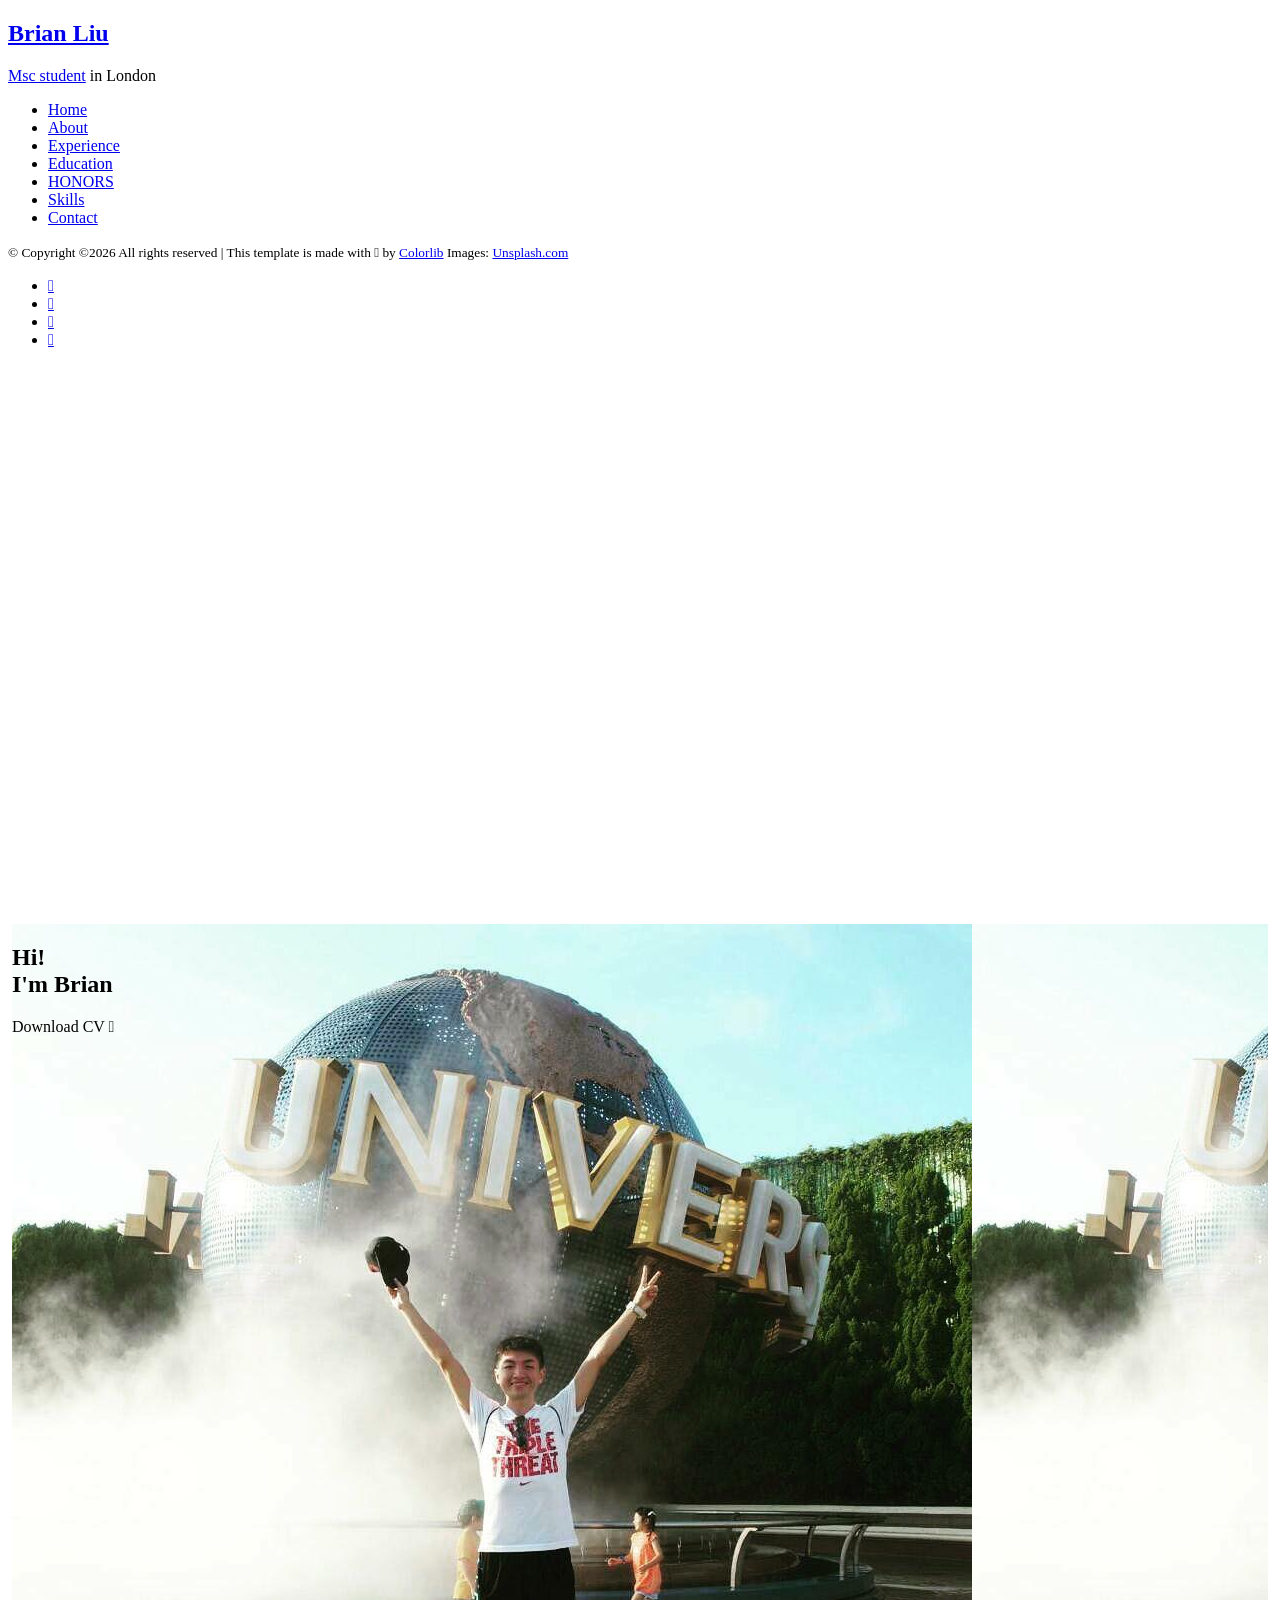
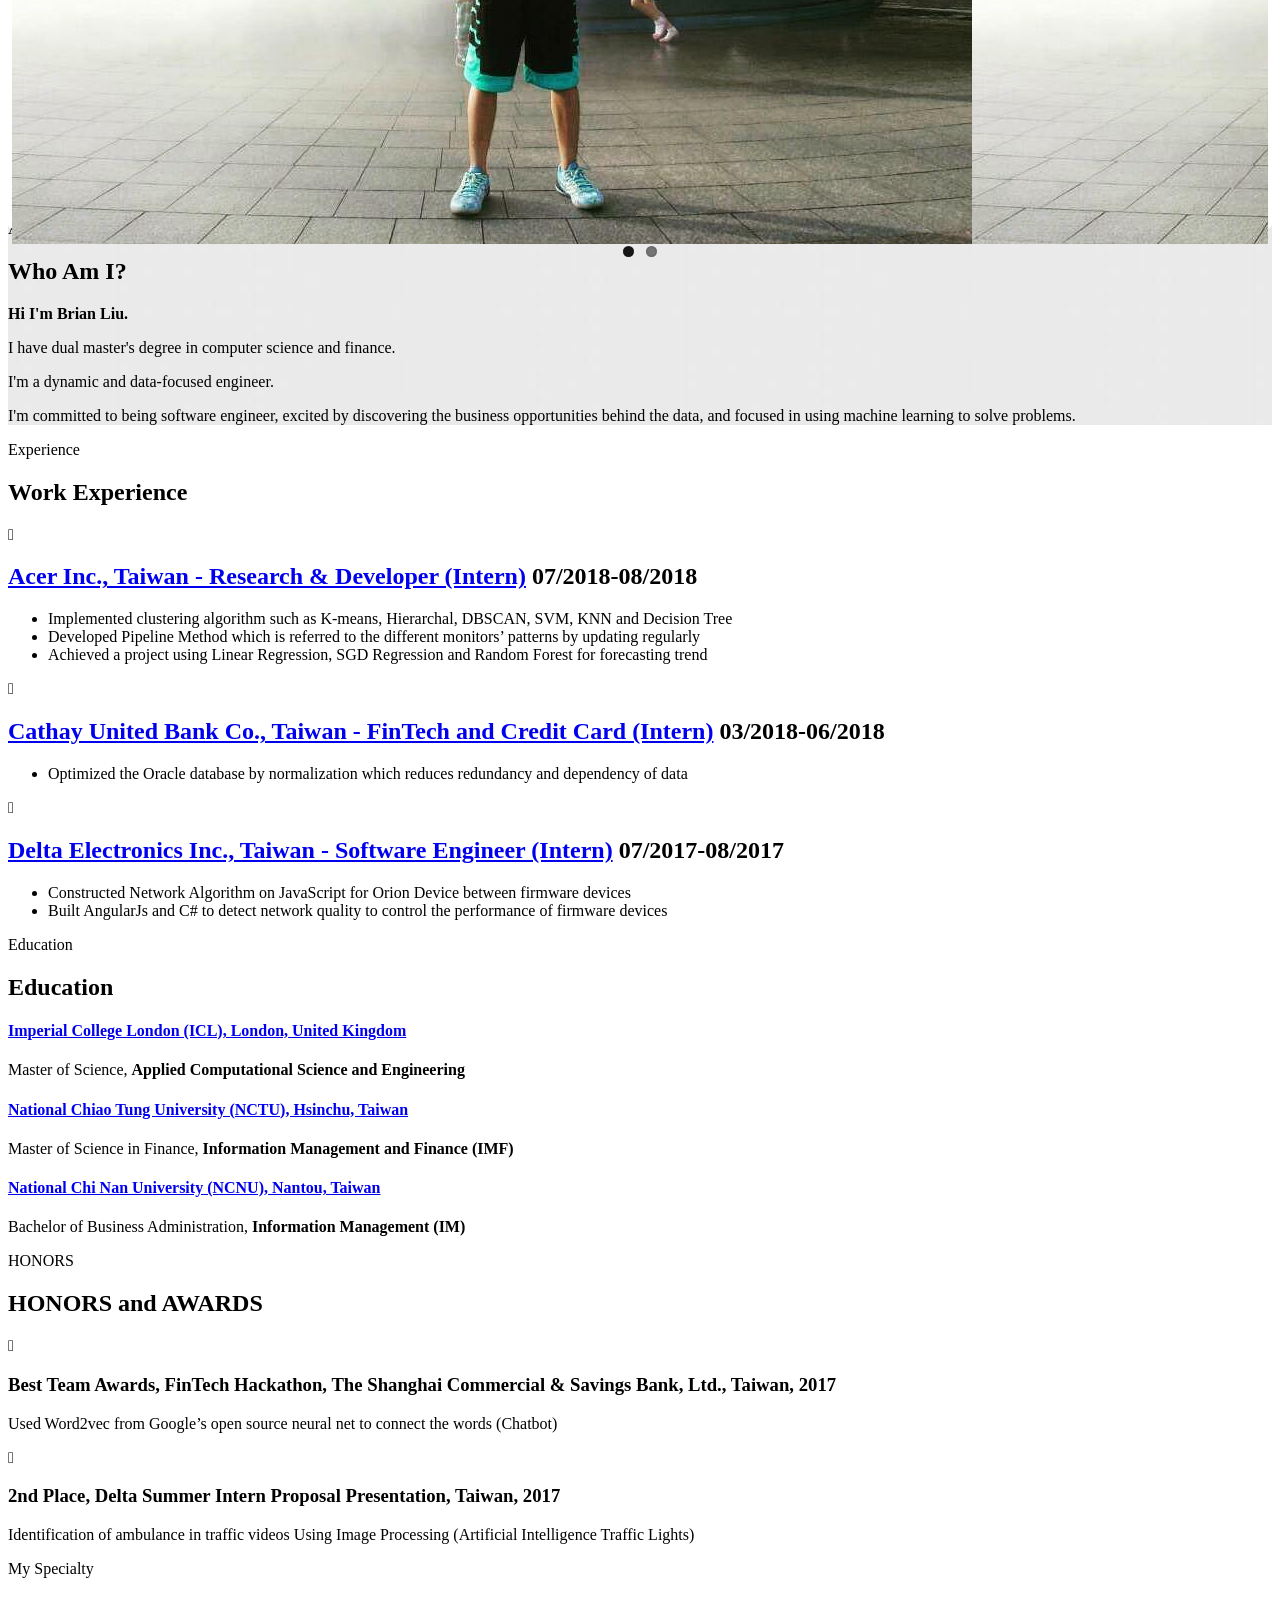
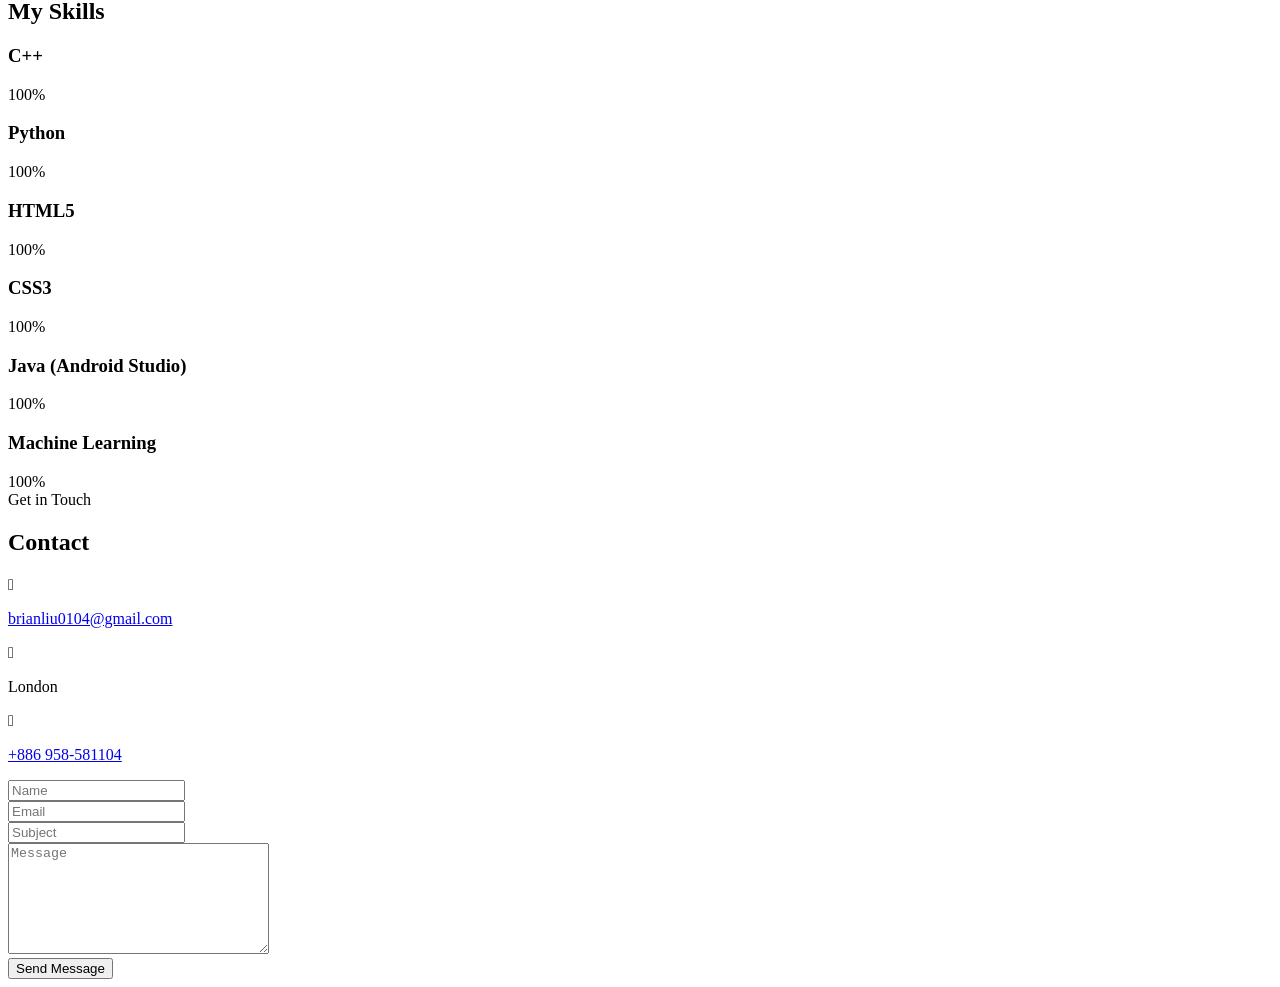
==== index.html @ e34f4e57 "modified picture" ====
<!DOCTYPE HTML>
<html>
	<head>
	<meta charset="utf-8">
	<meta http-equiv="X-UA-Compatible" content="IE=edge">
	<title>Brian Liu</title>
	<meta name="viewport" content="width=device-width, initial-scale=1">
	<meta name="description" content="" />
	<meta name="keywords" content="" />
	<meta name="author" content="" />

  <!-- Facebook and Twitter integration -->
	<meta property="og:title" content=""/>
	<meta property="og:image" content=""/>
	<meta property="og:url" content=""/>
	<meta property="og:site_name" content=""/>
	<meta property="og:description" content=""/>
	<meta name="twitter:title" content="" />
	<meta name="twitter:image" content="" />
	<meta name="twitter:url" content="" />
	<meta name="twitter:card" content="" />

	<!-- Place favicon.ico and apple-touch-icon.png in the root directory -->
	<link rel="shortcut icon" href="favicon.ico">

	<link href="https://fonts.googleapis.com/css?family=Quicksand:300,400,500,700" rel="stylesheet">
	<link href="https://fonts.googleapis.com/css?family=Playfair+Display:400,400i,700" rel="stylesheet">
	
	<!-- Animate.css -->
	<link rel="stylesheet" href="css/animate.css">
	<!-- Icomoon Icon Fonts-->
	<link rel="stylesheet" href="css/icomoon.css">
	<!-- Bootstrap  -->
	<link rel="stylesheet" href="css/bootstrap.css">
	<!-- Flexslider  -->
	<link rel="stylesheet" href="css/flexslider.css">
	<!-- Flaticons  -->
	<link rel="stylesheet" href="fonts/flaticon/font/flaticon.css">
	<!-- Owl Carousel -->
	<link rel="stylesheet" href="css/owl.carousel.min.css">
	<link rel="stylesheet" href="css/owl.theme.default.min.css">
	<!-- Theme style  -->
	<link rel="stylesheet" href="css/style.css">

	<!-- Modernizr JS -->
	<script src="js/modernizr-2.6.2.min.js"></script>
	<!-- FOR IE9 below -->
	<!--[if lt IE 9]>
	<script src="js/respond.min.js"></script>
	<![endif]-->

	</head>
	<body>
	<div id="colorlib-page">
		<div class="container-wrap">
		<a href="#" class="js-colorlib-nav-toggle colorlib-nav-toggle" data-toggle="collapse" data-target="#navbar" aria-expanded="false" aria-controls="navbar"><i></i></a>
		<aside id="colorlib-aside" role="complementary" class="border js-fullheight">
			<div class="text-center">
				<div class="author-img" style="background-image: url(images/about.jpeg);"></div>
				<h1 id="colorlib-logo"><a href="index.html">Brian Liu</a></h1>
				<span class="position"><a href="#">Msc student</a> in London</span>
			</div>
			<nav id="colorlib-main-menu" role="navigation" class="navbar">
				<div id="navbar" class="collapse">
					<ul>
						<li class="active"><a href="#" data-nav-section="home">Home</a></li>
						<li><a href="#" data-nav-section="about">About</a></li>
						<li><a href="#" data-nav-section="experience">Experience</a></li>
						<li><a href="#" data-nav-section="education">Education</a></li>
						<li><a href="#" data-nav-section="services">HONORS</a></li>
						<li><a href="#" data-nav-section="skills">Skills</a></li>
						<!-- Work 
						<li><a href="#" data-nav-section="work">Work</a></li>
						-->
						<!-- Blog 
						<li><a href="#" data-nav-section="blog">Blog</a></li>
						-->
						<li><a href="#" data-nav-section="contact">Contact</a></li>
					</ul>
				</div>
			</nav>

			<div class="colorlib-footer">
				<p><small>&copy; <!-- Link back to Colorlib can't be removed. Template is licensed under CC BY 3.0. -->
Copyright &copy;<script>document.write(new Date().getFullYear());</script> All rights reserved | This template is made with <i class="icon-heart" aria-hidden="true"></i> by <a href="https://colorlib.com" target="_blank">Colorlib</a>
<!-- Link back to Colorlib can't be removed. Template is licensed under CC BY 3.0. --> </span> <span>Images: <a href="https://unsplash.com/" target="_blank">Unsplash.com</a></span></small></p>
				<ul>
					<li><a href="#"><i class="icon-facebook2"></i></a></li>
					<li><a href="#"><i class="icon-twitter2"></i></a></li>
					<li><a href="#"><i class="icon-instagram"></i></a></li>
					<li><a href="#"><i class="icon-linkedin2"></i></a></li>
				</ul>
			</div>

		</aside>

		<div id="colorlib-main">
			<section id="colorlib-hero" class="js-fullheight" data-section="home">
				<div class="flexslider js-fullheight">
					<ul class="slides">
				   	<li style="background-image: url(images/img_bg_1.jpg);">
				   		<div class="overlay"></div>
				   		<div class="container-fluid">
				   			<div class="row">
					   			<div class="col-md-6 col-md-offset-3 col-md-pull-3 col-sm-12 col-xs-12 js-fullheight slider-text">
					   				<div class="slider-text-inner js-fullheight">
					   					<div class="desc">
						   					<h1>Hi! <br>I'm Brian</h1>
												<p><a class="btn btn-primary btn-learn">Download CV <i class="icon-download4"></i></a></p>
											</div>
					   				</div>
					   			</div>
					   		</div>
				   		</div>
				   	</li>
				   	<li style="background-image: url(images/img_bg_2.jpg);">
				   		<div class="overlay"></div>
				   		<div class="container-fluid">
				   			<div class="row">
					   			<div class="col-md-6 col-md-offset-3 col-md-pull-3 col-sm-12 col-xs-12 js-fullheight slider-text">
					   				<div class="slider-text-inner">
					   					<div class="desc">
						   					<h1>I am <br>a Problem Solver</h1>
												<p><a class="btn btn-primary btn-learn">View Portfolio <i class="icon-briefcase3"></i></a></p>
											</div>
					   				</div>
					   			</div>
					   		</div>
				   		</div>
				   	</li>
				  	</ul>
			  	</div>
			</section>

			<section class="colorlib-about" data-section="about">
				<div class="colorlib-narrow-content">
					<div class="row">
						<div class="col-md-12">
							<div class="row row-bottom-padded-sm animate-box" data-animate-effect="fadeInLeft" style="background-image: url(images/bg_0.jpeg);">
								<div class="col-md-12">
									<div class="about-desc">
										<span class="heading-meta">About Us</span>
										<h2 class="colorlib-heading">Who Am I?</h2>
										<p><strong>Hi I'm Brian Liu.</strong></p>
										<p>I have dual master's degree in computer science and finance.</p>
										<p>I'm a dynamic and data-focused engineer.</p>
										<p>I'm committed to being software engineer, excited by discovering the business opportunities behind the data, and focused in using machine learning to solve problems.</p>
									</div>
								</div>
							</div>
							<!--
							<div class="row">
								<div class="col-md-3 animate-box" data-animate-effect="fadeInLeft">
									<div class="services color-1">
										<span class="icon2"><i class="icon-bulb"></i></span>
										<h3>Machine Learning</h3>
									</div>
								</div>
								<div class="col-md-3 animate-box" data-animate-effect="fadeInRight">
									<div class="services color-2">
										<span class="icon2"><i class="icon-globe-outline"></i></span>
										<h3>Web Design</h3>
									</div>
								</div>
								<div class="col-md-3 animate-box" data-animate-effect="fadeInTop">
									<div class="services color-3">
										<span class="icon2"><i class="icon-data"></i></span>
										<h3>Software</h3>
									</div>
								</div>
								<div class="col-md-3 animate-box" data-animate-effect="fadeInBottom">
									<div class="services color-4">
										<span class="icon2"><i class="icon-phone3"></i></span>
										<h3>Application</h3>
									</div>
								</div>
							</div>
							-->
							<!--
							<div class="row">
								<div class="col-md-12 animate-box" data-animate-effect="fadeInLeft">
									<div class="hire">
										<h2>I am happy to know you <br>that 300+ projects done sucessfully!</h2>
										<a href="#" class="btn-hire">Hire me</a>
									</div>
								</div>
							</div>
							-->
						</div>
					</div>
				</div>
			</section>

			<section class="colorlib-experience" data-section="experience">
				<div class="colorlib-narrow-content">
					<div class="row">
						<div class="col-md-6 col-md-offset-3 col-md-pull-3 animate-box" data-animate-effect="fadeInLeft">
							<span class="heading-meta">Experience</span>
							<h2 class="colorlib-heading animate-box">Work Experience</h2>
						</div>
					</div>
					<div class="row">
						<div class="col-md-12">
				         <div class="timeline-centered">
					         <article class="timeline-entry animate-box" data-animate-effect="fadeInLeft">
					            <div class="timeline-entry-inner">
					               <div class="timeline-icon color-1">
					                  <i class="icon-pen2"></i>
					               </div>

					               <div class="timeline-label">
									  <h2><a href="#">Acer Inc., Taiwan - Research & Developer (Intern)</a> <span>07/2018-08/2018</span></h2>
									  <ul>
									  	<li>Implemented clustering algorithm such as K-means, Hierarchal, DBSCAN, SVM, KNN and Decision Tree</li>
									  	<li>Developed Pipeline Method which is referred to the different monitors’ patterns by updating regularly</li>
									  	<li>Achieved a project using Linear Regression, SGD Regression and Random Forest for forecasting trend</li>
									  </ul>
					               </div>
					            </div>
					         </article>


					         <article class="timeline-entry animate-box" data-animate-effect="fadeInRight">
					            <div class="timeline-entry-inner">
					               <div class="timeline-icon color-2">
					                  <i class="icon-pen2"></i>
								   </div>
					               <div class="timeline-label">
									   <h2><a href="#">Cathay United Bank Co., Taiwan - FinTech and Credit Card (Intern)</a> <span>03/2018-06/2018</span></h2>
									   <ul>
										    <li>Optimized the Oracle database by normalization which reduces redundancy and dependency of data</li>
									   </ul>
					               </div>
					            </div>
					         </article>

					         <article class="timeline-entry animate-box" data-animate-effect="fadeInLeft">
					            <div class="timeline-entry-inner">
					               <div class="timeline-icon color-3">
					                  <i class="icon-pen2"></i>
					               </div>
					               <div class="timeline-label">
									   <h2><a href="#">Delta Electronics Inc., Taiwan - Software Engineer (Intern)</a> <span>07/2017-08/2017</span></h2>
									   <ul>
									  		<li>Constructed Network Algorithm on JavaScript for Orion Device between firmware devices</li>
									  		<li>Built AngularJs and C# to detect network quality to control the performance of firmware devices</li>
									   </ul>
					               </div>
					            </div>
					         </article>
							 <!--
					         <article class="timeline-entry animate-box" data-animate-effect="fadeInTop">
					            <div class="timeline-entry-inner">
					               <div class="timeline-icon color-4">
					                  <i class="icon-pen2"></i>
					               </div>
					               <div class="timeline-label">
					               	<h2><a href="#">Creative Designer</a> <span>2017-2018</span></h2>
					                  <p>Even the all-powerful Pointing has no control about the blind texts it is an almost unorthographic life One day however a small line of blind text by the name of Lorem Ipsum decided to leave for the far World of Grammar.</p>
					               </div>
					            </div>
					         </article>

					         <article class="timeline-entry animate-box" data-animate-effect="fadeInLeft">
					            <div class="timeline-entry-inner">
					               <div class="timeline-icon color-5">
					                  <i class="icon-pen2"></i>
					               </div>
					               <div class="timeline-label">
					               	<h2><a href="#">UI/UX Designer at Envato</a> <span>2017-2018</span></h2>
					                  <p>Even the all-powerful Pointing has no control about the blind texts it is an almost unorthographic life One day however a small line of blind text by the name of Lorem Ipsum decided to leave for the far World of Grammar.</p>
					               </div>
					            </div>
					         </article>
							-->
					         <article class="timeline-entry begin animate-box" data-animate-effect="fadeInBottom">
					            <div class="timeline-entry-inner">
					               <div class="timeline-icon color-none">
					               </div>
					            </div>
					         </article>
					      </div>
					   </div>
				   </div>
				</div>
			</section>
			<section class="colorlib-education" data-section="education">
				<div class="colorlib-narrow-content">
					<div class="row">
						<div class="col-md-6 col-md-offset-3 col-md-pull-3 animate-box" data-animate-effect="fadeInLeft">
							<span class="heading-meta">Education</span>
							<h2 class="colorlib-heading animate-box">Education</h2>
						</div>
					</div>
					<div class="row">
						<div class="col-md-12 animate-box" data-animate-effect="fadeInLeft">
							<div class="fancy-collapse-panel">
								<div class="panel-group" id="accordion" role="tablist" aria-multiselectable="true">
									<div class="panel panel-default">
									    <div class="panel-heading" role="tab" id="headingOne">
									        <h4 class="panel-title">
									            <a data-toggle="collapse" data-parent="#accordion" href="#collapseOne" aria-expanded="true" aria-controls="collapseOne">Imperial College London (ICL), London, United Kingdom
									            </a>
									        </h4>
									    </div>
									    <div id="collapseOne" class="panel-collapse collapse in" role="tabpanel" aria-labelledby="headingOne">
									         <div class="panel-body">
									            <div class="row">
										      		<div class="col-md-12">
										      			<p>Master of Science, <strong>Applied Computational Science and Engineering</strong></p>
										      		</div>
										      	</div>
									         </div>
									    </div>
									</div>
									<div class="panel panel-default">
									    <div class="panel-heading" role="tab" id="headingTwo">
									        <h4 class="panel-title">
									            <a class="collapsed" data-toggle="collapse" data-parent="#accordion" href="#collapseTwo" aria-expanded="false" aria-controls="collapseTwo">National Chiao Tung University (NCTU), Hsinchu, Taiwan
									            </a>
									        </h4>
									    </div>
									    <div id="collapseTwo" class="panel-collapse collapse" role="tabpanel" aria-labelledby="headingTwo">
									        <div class="panel-body">
									            <p>Master of Science in Finance,  <strong>Information Management and Finance (IMF)</strong></p>
									        </div>
									    </div>
									</div>
									<div class="panel panel-default">
									    <div class="panel-heading" role="tab" id="headingThree">
									        <h4 class="panel-title">
									            <a class="collapsed" data-toggle="collapse" data-parent="#accordion" href="#collapseThree" aria-expanded="false" aria-controls="collapseThree">National Chi Nan University (NCNU), Nantou, Taiwan
									            </a>
									        </h4>
									    </div>
									    <div id="collapseThree" class="panel-collapse collapse" role="tabpanel" aria-labelledby="headingThree">
									        <div class="panel-body">
									            <p>Bachelor of Business Administration, <strong>Information Management (IM)</strong></p>	
									        </div>
									    </div>
									</div>
									<!--
									<div class="panel panel-default">
									    <div class="panel-heading" role="tab" id="headingFour">
									        <h4 class="panel-title">
									            <a class="collapsed" data-toggle="collapse" data-parent="#accordion" href="#collapseFour" aria-expanded="false" aria-controls="collapseFour">Diploma in Information Technology
									            </a>
									        </h4>
									    </div>
									    <div id="collapseFour" class="panel-collapse collapse" role="tabpanel" aria-labelledby="headingFour">
									        <div class="panel-body">
									            <p>Far far away, behind the word <strong>mountains</strong>, far from the countries Vokalia and Consonantia, there live the blind texts. Separated they live in Bookmarksgrove right at the coast of the Semantics, a large language ocean.</p>	
									        </div>
									    </div>
									</div>

									<div class="panel panel-default">
									    <div class="panel-heading" role="tab" id="headingFive">
									        <h4 class="panel-title">
									            <a class="collapsed" data-toggle="collapse" data-parent="#accordion" href="#collapseFive" aria-expanded="false" aria-controls="collapseFive">High School Secondary Education
									            </a>
									        </h4>
									    </div>
									    <div id="collapseFive" class="panel-collapse collapse" role="tabpanel" aria-labelledby="headingFive">
									        <div class="panel-body">
									            <p>Far far away, behind the word <strong>mountains</strong>, far from the countries Vokalia and Consonantia, there live the blind texts. Separated they live in Bookmarksgrove right at the coast of the Semantics, a large language ocean.</p>	
									        </div>
									    </div>
									</div>
									-->
								</div>
							</div>
						</div>
					</div>
				</div>
			</section>
			<section class="colorlib-services" data-section="services">
				<div class="colorlib-narrow-content">
					<div class="row">
						<div class="col-md-6 col-md-offset-3 col-md-pull-3 animate-box" data-animate-effect="fadeInLeft">
							<span class="heading-meta">HONORS</span>
							<h2 class="colorlib-heading">HONORS and AWARDS</h2>
						</div>
					</div>
					<div class="row row-pt-md">
						<div class="col-md-12 text-center animate-box">
							<div class="services color-1">
								<span class="icon">
									<i class="icon-bulb"></i>
								</span>
								<div class="desc">
									<h3>Best Team Awards, FinTech Hackathon, The Shanghai Commercial & Savings Bank, Ltd., Taiwan, 2017</h3>
									<p>Used Word2vec from Google’s open source neural net to connect the words (Chatbot)</p>
								</div>
							</div>
						</div>
						<div class="col-md-12 text-center animate-box">
							<div class="services color-2">
								<span class="icon">
									<i class="icon-data"></i>
								</span>
								<div class="desc">
									<h3>2nd Place, Delta Summer Intern Proposal Presentation, Taiwan, 2017</h3>
									<p>Identification of ambulance in traffic videos Using Image Processing (Artificial Intelligence Traffic Lights)</p>
								</div>
							</div>
						</div>
						<!--
						<div class="col-md-4 text-center animate-box">
							<div class="services color-3">
								<span class="icon">
									<i class="icon-phone3"></i>
								</span>
								<div class="desc">
									<h3>Application</h3>
									<p>Separated they live in Bookmarksgrove right at the coast of the Semantics</p>
								</div>
							</div>
						</div>
						<div class="col-md-4 text-center animate-box">
							<div class="services color-4">
								<span class="icon">
									<i class="icon-layers2"></i>
								</span>
								<div class="desc">
									<h3>Finacial Technology</h3>
									<p>Separated they live in Bookmarksgrove right at the coast of the Semantics</p>
								</div>
							</div>
						</div>
						<div class="col-md-4 text-center animate-box">
							<div class="services color-5">
								<span class="icon">
									<i class="icon-data"></i>
								</span>
								<div class="desc">
									<h3>Machine Learning</h3>
									<p>Separated they live in Bookmarksgrove right at the coast of the Semantics</p>
								</div>
							</div>
						</div>
						<div class="col-md-4 text-center animate-box">
							<div class="services color-6">
								<span class="icon">
									<i class="icon-phone3"></i>
								</span>
								<div class="desc">
									<h3>Web Design</h3>
									<p>Separated they live in Bookmarksgrove right at the coast of the Semantics</p>
								</div>
							</div>
						</div>
						-->
					</div>
				</div>
			</section>
			<!--
			<div id="colorlib-counter" class="colorlib-counters" style="background-image: url(images/cover_bg_1.jpg);" data-stellar-background-ratio="0.5">
				<div class="overlay"></div>
				<div class="colorlib-narrow-content">
					<div class="row">
					</div>
					<div class="row">
						<div class="col-md-3 text-center animate-box">
							<span class="colorlib-counter js-counter" data-from="0" data-to="309" data-speed="5000" data-refresh-interval="50"></span>
							<span class="colorlib-counter-label">Cups of coffee</span>
						</div>
						<div class="col-md-3 text-center animate-box">
							<span class="colorlib-counter js-counter" data-from="0" data-to="356" data-speed="5000" data-refresh-interval="50"></span>
							<span class="colorlib-counter-label">Projects</span>
						</div>
						<div class="col-md-3 text-center animate-box">
							<span class="colorlib-counter js-counter" data-from="0" data-to="30" data-speed="5000" data-refresh-interval="50"></span>
							<span class="colorlib-counter-label">Clients</span>
						</div>
						<div class="col-md-3 text-center animate-box">
							<span class="colorlib-counter js-counter" data-from="0" data-to="10" data-speed="5000" data-refresh-interval="50"></span>
							<span class="colorlib-counter-label">Partners</span>
						</div>
					</div>
				</div>
			</div>
			-->
			<section class="colorlib-skills" data-section="skills">
				<div class="colorlib-narrow-content">
					<div class="row">
						<div class="col-md-6 col-md-offset-3 col-md-pull-3 animate-box" data-animate-effect="fadeInLeft">
							<span class="heading-meta">My Specialty</span>
							<h2 class="colorlib-heading animate-box">My Skills</h2>
						</div>
					</div>
					<div class="row">
						<!--
						<div class="col-md-12 animate-box" data-animate-effect="fadeInLeft">
							<p>The Big Oxmox advised her not to do so, because there were thousands of bad Commas, wild Question Marks and devious Semikoli, but the Little Blind Text didn’t listen. She packed her seven versalia, put her initial into the belt and made herself on the way.</p>
						</div>
						-->
						<div class="col-md-6 animate-box" data-animate-effect="fadeInLeft">
							<div class="progress-wrap">
								<h3>C++</h3>
								<div class="progress">
								 	<div class="progress-bar color-1" role="progressbar" aria-valuenow="100"
								  	aria-valuemin="0" aria-valuemax="100" style="width:100%">
								    <span>100%</span>
								  	</div>
								</div>
							</div>
						</div>
						<div class="col-md-6 animate-box" data-animate-effect="fadeInRight">
							<div class="progress-wrap">
								<h3>Python</h3>
								<div class="progress">
								 	<div class="progress-bar color-2" role="progressbar" aria-valuenow="100"
								  	aria-valuemin="0" aria-valuemax="100" style="width:100%">
								    <span>100%</span>
								  	</div>
								</div>
							</div>
						</div>
						<div class="col-md-6 animate-box" data-animate-effect="fadeInLeft">
							<div class="progress-wrap">
								<h3>HTML5</h3>
								<div class="progress">
								 	<div class="progress-bar color-3" role="progressbar" aria-valuenow="100"
								  	aria-valuemin="0" aria-valuemax="100" style="width:100%">
								    <span>100%</span>
								  	</div>
								</div>
							</div>
						</div>
						<div class="col-md-6 animate-box" data-animate-effect="fadeInRight">
							<div class="progress-wrap">
								<h3>CSS3</h3>
								<div class="progress">
								 	<div class="progress-bar color-4" role="progressbar" aria-valuenow="100"
								  	aria-valuemin="0" aria-valuemax="100" style="width:100%">
								    <span>100%</span>
								  	</div>
								</div>
							</div>
						</div>
						<div class="col-md-6 animate-box" data-animate-effect="fadeInLeft">
							<div class="progress-wrap">
								<h3>Java (Android Studio)</h3>
								<div class="progress">
								 	<div class="progress-bar color-5" role="progressbar" aria-valuenow="100"
								  	aria-valuemin="0" aria-valuemax="100" style="width:100%">
								    <span>100%</span>
								  	</div>
								</div>
							</div>
						</div>
						<div class="col-md-6 animate-box" data-animate-effect="fadeInRight">
							<div class="progress-wrap">
								<h3>Machine Learning</h3>
								<div class="progress">
								 	<div class="progress-bar color-6" role="progressbar" aria-valuenow="100"
								  	aria-valuemin="0" aria-valuemax="100" style="width:100%">
								    <span>100%</span>
								  	</div>
								</div>
							</div>
						</div>
					</div>
				</div>
			</section>
			<!--
			<section class="colorlib-work" data-section="work">
				<div class="colorlib-narrow-content">
					<div class="row">
						<div class="col-md-6 col-md-offset-3 col-md-pull-3 animate-box" data-animate-effect="fadeInLeft">
							<span class="heading-meta">My Work</span>
							<h2 class="colorlib-heading animate-box">Recent Work</h2>
						</div>
					</div>
					<div class="row row-bottom-padded-sm animate-box" data-animate-effect="fadeInLeft">
						<div class="col-md-12">
							<p class="work-menu"><span><a href="#" class="active">Graphic Design</a></span> <span><a href="#">Web Design</a></span> <span><a href="#">Software</a></span> <span><a href="#">Apps</a></span></p>
						</div>
					</div>
					<div class="row">
						<div class="col-md-6 animate-box" data-animate-effect="fadeInLeft">
							<div class="project" style="background-image: url(images/img-1.jpg);">
								<div class="desc">
									<div class="con">
										<h3><a href="work.html">Work 01</a></h3>
										<span>Website</span>
										<p class="icon">
											<span><a href="#"><i class="icon-share3"></i></a></span>
											<span><a href="#"><i class="icon-eye"></i> 100</a></span>
											<span><a href="#"><i class="icon-heart"></i> 49</a></span>
										</p>
									</div>
								</div>
							</div>
						</div>
						<div class="col-md-6 animate-box" data-animate-effect="fadeInRight">
							<div class="project" style="background-image: url(images/img-2.jpg);">
								<div class="desc">
									<div class="con">
										<h3><a href="work.html">Work 02</a></h3>
										<span>Animation</span>
										<p class="icon">
											<span><a href="#"><i class="icon-share3"></i></a></span>
											<span><a href="#"><i class="icon-eye"></i> 100</a></span>
											<span><a href="#"><i class="icon-heart"></i> 49</a></span>
										</p>
									</div>
								</div>
							</div>
						</div>
						<div class="col-md-6 animate-box" data-animate-effect="fadeInTop">
							<div class="project" style="background-image: url(images/img-3.jpg);">
								<div class="desc">
									<div class="con">
										<h3><a href="work.html">Work 03</a></h3>
										<span>Illustration</span>
										<p class="icon">
											<span><a href="#"><i class="icon-share3"></i></a></span>
											<span><a href="#"><i class="icon-eye"></i> 100</a></span>
											<span><a href="#"><i class="icon-heart"></i> 49</a></span>
										</p>
									</div>
								</div>
							</div>
						</div>
						<div class="col-md-6 animate-box" data-animate-effect="fadeInBottom">
							<div class="project" style="background-image: url(images/img-4.jpg);">
								<div class="desc">
									<div class="con">
										<h3><a href="work.html">Work 04</a></h3>
										<span>Application</span>
										<p class="icon">
											<span><a href="#"><i class="icon-share3"></i></a></span>
											<span><a href="#"><i class="icon-eye"></i> 100</a></span>
											<span><a href="#"><i class="icon-heart"></i> 49</a></span>
										</p>
									</div>
								</div>
							</div>
						</div>
						<div class="col-md-6 animate-box" data-animate-effect="fadeInLeft">
							<div class="project" style="background-image: url(images/img-5.jpg);">
								<div class="desc">
									<div class="con">
										<h3><a href="work.html">Work 05</a></h3>
										<span>Graphic, Logo</span>
										<p class="icon">
											<span><a href="#"><i class="icon-share3"></i></a></span>
											<span><a href="#"><i class="icon-eye"></i> 100</a></span>
											<span><a href="#"><i class="icon-heart"></i> 49</a></span>
										</p>
									</div>
								</div>
							</div>
						</div>
						<div class="col-md-6 animate-box" data-animate-effect="fadeInRight">
							<div class="project" style="background-image: url(images/img-6.jpg);">
								<div class="desc">
									<div class="con">
										<h3><a href="work.html">Work 06</a></h3>
										<span>Web Design</span>
										<p class="icon">
											<span><a href="#"><i class="icon-share3"></i></a></span>
											<span><a href="#"><i class="icon-eye"></i> 100</a></span>
											<span><a href="#"><i class="icon-heart"></i> 49</a></span>
										</p>
									</div>
								</div>
							</div>
						</div>
					</div>
					<div class="row">
						<div class="col-md-12 animate-box">
							<p><a href="#" class="btn btn-primary btn-lg btn-load-more">Load more <i class="icon-reload"></i></a></p>
						</div>
					</div>
				</div>
			</section>
			-->
			<!--
			<section class="colorlib-blog" data-section="blog">
				<div class="colorlib-narrow-content">
					<div class="row">
						<div class="col-md-6 col-md-offset-3 col-md-pull-3 animate-box" data-animate-effect="fadeInLeft">
							<span class="heading-meta">Read</span>
							<h2 class="colorlib-heading">Recent Blog</h2>
						</div>
					</div>
					<div class="row">
						<div class="col-md-4 col-sm-6 animate-box" data-animate-effect="fadeInLeft">
							<div class="blog-entry">
								<a href="blog.html" class="blog-img"><img src="images/blog-1.jpg" class="img-responsive" alt="HTML5 Bootstrap Template by colorlib.com"></a>
								<div class="desc">
									<span><small>April 14, 2018 </small> | <small> Web Design </small> | <small> <i class="icon-bubble3"></i> 4</small></span>
									<h3><a href="blog.html">Renovating National Gallery</a></h3>
									<p>Separated they live in Bookmarksgrove right at the coast of the Semantics, a large language ocean.</p>
								</div>
							</div>
						</div>
						<div class="col-md-4 col-sm-6 animate-box" data-animate-effect="fadeInRight">
							<div class="blog-entry">
								<a href="blog.html" class="blog-img"><img src="images/blog-2.jpg" class="img-responsive" alt="HTML5 Bootstrap Template by colorlib.com"></a>
								<div class="desc">
									<span><small>April 14, 2018 </small> | <small> Web Design </small> | <small> <i class="icon-bubble3"></i> 4</small></span>
									<h3><a href="blog.html">Wordpress for a Beginner</a></h3>
									<p>Separated they live in Bookmarksgrove right at the coast of the Semantics, a large language ocean.</p>
								</div>
							</div>
						</div>
						<div class="col-md-4 col-sm-6 animate-box" data-animate-effect="fadeInLeft">
							<div class="blog-entry">
								<a href="blog.html" class="blog-img"><img src="images/blog-3.jpg" class="img-responsive" alt="HTML5 Bootstrap Template by colorlib.com"></a>
								<div class="desc">
									<span><small>April 14, 2018 </small> | <small> Inspiration </small> | <small> <i class="icon-bubble3"></i> 4</small></span>
									<h3><a href="blog.html">Make website from scratch</a></h3>
									<p>Separated they live in Bookmarksgrove right at the coast of the Semantics, a large language ocean.</p>
								</div>
							</div>
						</div>
					</div>
					<div class="row">
						<div class="col-md-12 animate-box">
							<p><a href="#" class="btn btn-primary btn-lg btn-load-more">Load more <i class="icon-reload"></i></a></p>
						</div>
					</div>
				</div>
			</section>
			-->
			<section class="colorlib-contact" data-section="contact">
				<div class="colorlib-narrow-content">
					<div class="row">
						<div class="col-md-6 col-md-offset-3 col-md-pull-3 animate-box" data-animate-effect="fadeInLeft">
							<span class="heading-meta">Get in Touch</span>
							<h2 class="colorlib-heading">Contact</h2>
						</div>
					</div>
					<div class="row">
						<div class="col-md-5">
							<div class="colorlib-feature colorlib-feature-sm animate-box" data-animate-effect="fadeInLeft">
								<div class="colorlib-icon">
									<i class="icon-globe-outline"></i>
								</div>
								<div class="colorlib-text">
									<p><a href="#">brianliu0104@gmail.com</a></p>
								</div>
							</div>

							<div class="colorlib-feature colorlib-feature-sm animate-box" data-animate-effect="fadeInLeft">
								<div class="colorlib-icon">
									<i class="icon-map"></i>
								</div>
								<div class="colorlib-text">
									<p>London</p>
								</div>
							</div>

							<div class="colorlib-feature colorlib-feature-sm animate-box" data-animate-effect="fadeInLeft">
								<div class="colorlib-icon">
									<i class="icon-phone"></i>
								</div>
								<div class="colorlib-text">
									<p><a href="tel://">+886 958-581104</a></p>
								</div>
							</div>
						</div>
						<div class="col-md-7 col-md-push-1">
							<div class="row">
								<div class="col-md-10 col-md-offset-1 col-md-pull-1 animate-box" data-animate-effect="fadeInRight">
									<form action="">
										<div class="form-group">
											<input type="text" class="form-control" placeholder="Name">
										</div>
										<div class="form-group">
											<input type="text" class="form-control" placeholder="Email">
										</div>
										<div class="form-group">
											<input type="text" class="form-control" placeholder="Subject">
										</div>
										<div class="form-group">
											<textarea name="" id="message" cols="30" rows="7" class="form-control" placeholder="Message"></textarea>
										</div>
										<div class="form-group">
											<input type="submit" class="btn btn-primary btn-send-message" value="Send Message">
										</div>
									</form>
								</div>
								
							</div>
						</div>
					</div>
				</div>
			</section>

		</div><!-- end:colorlib-main -->
	</div><!-- end:container-wrap -->
	</div><!-- end:colorlib-page -->

	<!-- jQuery -->
	<script src="js/jquery.min.js"></script>
	<!-- jQuery Easing -->
	<script src="js/jquery.easing.1.3.js"></script>
	<!-- Bootstrap -->
	<script src="js/bootstrap.min.js"></script>
	<!-- Waypoints -->
	<script src="js/jquery.waypoints.min.js"></script>
	<!-- Flexslider -->
	<script src="js/jquery.flexslider-min.js"></script>
	<!-- Owl carousel -->
	<script src="js/owl.carousel.min.js"></script>
	<!-- Counters -->
	<script src="js/jquery.countTo.js"></script>
	
	
	<!-- MAIN JS -->
	<script src="js/main.js"></script>

	</body>
</html>
---- css/icomoon.css ----
@font-face {
  font-family: 'icomoon';
  src:  url('fonts/icomoon.eot?6py85u');
  src:  url('fonts/icomoon.eot?6py85u#iefix') format('embedded-opentype'),
    url('fonts/icomoon.ttf?6py85u') format('truetype'),
    url('fonts/icomoon.woff?6py85u') format('woff'),
    url('fonts/icomoon.svg?6py85u#icomoon') format('svg');
  font-weight: normal;
  font-style: normal;
}

[class^="icon-"], [class*=" icon-"] {
  /* use !important to prevent issues with browser extensions that change fonts */
  font-family: 'icomoon' !important;
  speak: none;
  font-style: normal;
  font-weight: normal;
  font-variant: normal;
  text-transform: none;
  line-height: 1;

  /* Better Font Rendering =========== */
  -webkit-font-smoothing: antialiased;
  -moz-osx-font-smoothing: grayscale;
}

.icon-times:before {
  content: "\e930";
}
.icon-tick:before {
  content: "\e931";
}
.icon-plus:before {
  content: "\e932";
}
.icon-minus:before {
  content: "\e933";
}
.icon-equals:before {
  content: "\e934";
}
.icon-divide:before {
  content: "\e935";
}
.icon-chevron-right:before {
  content: "\e936";
}
.icon-chevron-left:before {
  content: "\e937";
}
.icon-arrow-right-thick:before {
  content: "\e938";
}
.icon-arrow-left-thick:before {
  content: "\e939";
}
.icon-th-small:before {
  content: "\e93a";
}
.icon-th-menu:before {
  content: "\e93b";
}
.icon-th-list:before {
  content: "\e93c";
}
.icon-th-large:before {
  content: "\e93d";
}
.icon-home:before {
  content: "\e93e";
}
.icon-arrow-forward:before {
  content: "\e93f";
}
.icon-arrow-back:before {
  content: "\e940";
}
.icon-rss:before {
  content: "\e941";
}
.icon-location:before {
  content: "\e942";
}
.icon-link:before {
  content: "\e943";
}
.icon-image:before {
  content: "\e944";
}
.icon-arrow-up-thick:before {
  content: "\e945";
}
.icon-arrow-down-thick:before {
  content: "\e946";
}
.icon-starburst:before {
  content: "\e947";
}
.icon-starburst-outline:before {
  content: "\e948";
}
.icon-star3:before {
  content: "\e949";
}
.icon-flow-children:before {
  content: "\e94a";
}
.icon-export:before {
  content: "\e94b";
}
.icon-delete2:before {
  content: "\e94c";
}
.icon-delete-outline:before {
  content: "\e94d";
}
.icon-cloud-storage:before {
  content: "\e94e";
}
.icon-wi-fi:before {
  content: "\e94f";
}
.icon-heart:before {
  content: "\e950";
}
.icon-flash:before {
  content: "\e951";
}
.icon-cancel:before {
  content: "\e952";
}
.icon-backspace:before {
  content: "\e953";
}
.icon-attachment:before {
  content: "\e954";
}
.icon-arrow-move:before {
  content: "\e955";
}
.icon-warning:before {
  content: "\e956";
}
.icon-user:before {
  content: "\e957";
}
.icon-radar:before {
  content: "\e958";
}
.icon-lock-open:before {
  content: "\e959";
}
.icon-lock-closed:before {
  content: "\e95a";
}
.icon-location-arrow:before {
  content: "\e95b";
}
.icon-info:before {
  content: "\e95c";
}
.icon-user-delete:before {
  content: "\e95d";
}
.icon-user-add:before {
  content: "\e95e";
}
.icon-media-pause:before {
  content: "\e95f";
}
.icon-group:before {
  content: "\e960";
}
.icon-chart-pie:before {
  content: "\e961";
}
.icon-chart-line:before {
  content: "\e962";
}
.icon-chart-bar:before {
  content: "\e963";
}
.icon-chart-area:before {
  content: "\e964";
}
.icon-video:before {
  content: "\e965";
}
.icon-point-of-interest:before {
  content: "\e966";
}
.icon-infinity:before {
  content: "\e967";
}
.icon-globe:before {
  content: "\e968";
}
.icon-eye:before {
  content: "\e969";
}
.icon-cog:before {
  content: "\e96a";
}
.icon-camera:before {
  content: "\e96b";
}
.icon-upload:before {
  content: "\e96c";
}
.icon-scissors:before {
  content: "\e96d";
}
.icon-refresh:before {
  content: "\e96e";
}
.icon-pin:before {
  content: "\e96f";
}
.icon-key:before {
  content: "\e970";
}
.icon-info-large:before {
  content: "\e971";
}
.icon-eject:before {
  content: "\e972";
}
.icon-download:before {
  content: "\e973";
}
.icon-zoom:before {
  content: "\e974";
}
.icon-zoom-out:before {
  content: "\e975";
}
.icon-zoom-in:before {
  content: "\e976";
}
.icon-sort-numerically:before {
  content: "\e977";
}
.icon-sort-alphabetically:before {
  content: "\e978";
}
.icon-input-checked:before {
  content: "\e979";
}
.icon-calender:before {
  content: "\e97a";
}
.icon-world2:before {
  content: "\e97b";
}
.icon-notes:before {
  content: "\e97c";
}
.icon-code:before {
  content: "\e97d";
}
.icon-arrow-sync:before {
  content: "\e97e";
}
.icon-arrow-shuffle:before {
  content: "\e97f";
}
.icon-arrow-repeat:before {
  content: "\e980";
}
.icon-arrow-minimise:before {
  content: "\e981";
}
.icon-arrow-maximise:before {
  content: "\e982";
}
.icon-arrow-loop:before {
  content: "\e983";
}
.icon-anchor:before {
  content: "\e984";
}
.icon-spanner:before {
  content: "\e985";
}
.icon-puzzle:before {
  content: "\e986";
}
.icon-power:before {
  content: "\e987";
}
.icon-plane:before {
  content: "\e988";
}
.icon-pi:before {
  content: "\e989";
}
.icon-phone:before {
  content: "\e98a";
}
.icon-microphone2:before {
  content: "\e98b";
}
.icon-media-rewind:before {
  content: "\e98c";
}
.icon-flag:before {
  content: "\e98d";
}
.icon-adjust-brightness:before {
  content: "\e98e";
}
.icon-waves:before {
  content: "\e98f";
}
.icon-social-twitter:before {
  content: "\e990";
}
.icon-social-facebook:before {
  content: "\e991";
}
.icon-social-dribbble:before {
  content: "\e992";
}
.icon-media-stop:before {
  content: "\e993";
}
.icon-media-record:before {
  content: "\e994";
}
.icon-media-play:before {
  content: "\e995";
}
.icon-media-fast-forward:before {
  content: "\e996";
}
.icon-media-eject:before {
  content: "\e997";
}
.icon-social-vimeo:before {
  content: "\e998";
}
.icon-social-tumbler:before {
  content: "\e999";
}
.icon-social-skype:before {
  content: "\e99a";
}
.icon-social-pinterest:before {
  content: "\e99b";
}
.icon-social-linkedin:before {
  content: "\e99c";
}
.icon-social-last-fm:before {
  content: "\e99d";
}
.icon-social-github:before {
  content: "\e99e";
}
.icon-social-flickr:before {
  content: "\e99f";
}
.icon-at:before {
  content: "\e9a0";
}
.icon-times-outline:before {
  content: "\e9a1";
}
.icon-plus-outline:before {
  content: "\e9a2";
}
.icon-minus-outline:before {
  content: "\e9a3";
}
.icon-tick-outline:before {
  content: "\e9a4";
}
.icon-th-large-outline:before {
  content: "\e9a5";
}
.icon-equals-outline:before {
  content: "\e9a6";
}
.icon-divide-outline:before {
  content: "\e9a7";
}
.icon-chevron-right-outline:before {
  content: "\e9a8";
}
.icon-chevron-left-outline:before {
  content: "\e9a9";
}
.icon-arrow-right-outline:before {
  content: "\e9aa";
}
.icon-arrow-left-outline:before {
  content: "\e9ab";
}
.icon-th-small-outline:before {
  content: "\e9ac";
}
.icon-th-menu-outline:before {
  content: "\e9ad";
}
.icon-th-list-outline:before {
  content: "\e9ae";
}
.icon-news2:before {
  content: "\e9b1";
}
.icon-home-outline:before {
  content: "\e9b2";
}
.icon-arrow-up-outline:before {
  content: "\e9b3";
}
.icon-arrow-forward-outline:before {
  content: "\e9b4";
}
.icon-arrow-down-outline:before {
  content: "\e9b5";
}
.icon-arrow-back-outline:before {
  content: "\e9b6";
}
.icon-trash3:before {
  content: "\e9b7";
}
.icon-rss-outline:before {
  content: "\e9b8";
}
.icon-message:before {
  content: "\e9b9";
}
.icon-location-outline:before {
  content: "\e9ba";
}
.icon-link-outline:before {
  content: "\e9bb";
}
.icon-image-outline:before {
  content: "\e9bc";
}
.icon-export-outline:before {
  content: "\e9bd";
}
.icon-cross:before {
  content: "\e9be";
}
.icon-wi-fi-outline:before {
  content: "\e9bf";
}
.icon-star-outline:before {
  content: "\e9c0";
}
.icon-media-pause-outline:before {
  content: "\e9c1";
}
.icon-mail:before {
  content: "\e9c2";
}
.icon-heart-outline:before {
  content: "\e9c3";
}
.icon-flash-outline:before {
  content: "\e9c4";
}
.icon-cancel-outline:before {
  content: "\e9c5";
}
.icon-beaker:before {
  content: "\e9c6";
}
.icon-arrow-move-outline:before {
  content: "\e9c7";
}
.icon-watch2:before {
  content: "\e9c8";
}
.icon-warning-outline:before {
  content: "\e9c9";
}
.icon-time:before {
  content: "\e9ca";
}
.icon-radar-outline:before {
  content: "\e9cb";
}
.icon-lock-open-outline:before {
  content: "\e9cc";
}
.icon-location-arrow-outline:before {
  content: "\e9cd";
}
.icon-info-outline:before {
  content: "\e9ce";
}
.icon-backspace-outline:before {
  content: "\e9cf";
}
.icon-attachment-outline:before {
  content: "\e9d0";
}
.icon-user-outline:before {
  content: "\e9d1";
}
.icon-user-delete-outline:before {
  content: "\e9d2";
}
.icon-user-add-outline:before {
  content: "\e9d3";
}
.icon-lock-closed-outline:before {
  content: "\e9d4";
}
.icon-group-outline:before {
  content: "\e9d5";
}
.icon-chart-pie-outline:before {
  content: "\e9d6";
}
.icon-chart-line-outline:before {
  content: "\e9d7";
}
.icon-chart-bar-outline:before {
  content: "\e9d8";
}
.icon-chart-area-outline:before {
  content: "\e9d9";
}
.icon-video-outline:before {
  content: "\e9da";
}
.icon-point-of-interest-outline:before {
  content: "\e9db";
}
.icon-map:before {
  content: "\e9dc";
}
.icon-key-outline:before {
  content: "\e9dd";
}
.icon-infinity-outline:before {
  content: "\e9de";
}
.icon-globe-outline:before {
  content: "\e9df";
}
.icon-eye-outline:before {
  content: "\e9e0";
}
.icon-cog-outline:before {
  content: "\e9e1";
}
.icon-camera-outline:before {
  content: "\e9e2";
}
.icon-upload-outline:before {
  content: "\e9e3";
}
.icon-support:before {
  content: "\e9e4";
}
.icon-scissors-outline:before {
  content: "\e9e5";
}
.icon-refresh-outline:before {
  content: "\e9e6";
}
.icon-info-large-outline:before {
  content: "\e9e7";
}
.icon-eject-outline:before {
  content: "\e9e8";
}
.icon-download-outline:before {
  content: "\e9e9";
}
.icon-battery-mid:before {
  content: "\e9ea";
}
.icon-battery-low:before {
  content: "\e9eb";
}
.icon-battery-high:before {
  content: "\e9ec";
}
.icon-zoom-outline:before {
  content: "\e9ed";
}
.icon-zoom-out-outline:before {
  content: "\e9ee";
}
.icon-zoom-in-outline:before {
  content: "\e9ef";
}
.icon-tag3:before {
  content: "\e9f0";
}
.icon-tabs-outline:before {
  content: "\e9f1";
}
.icon-pin-outline:before {
  content: "\e9f2";
}
.icon-message-typing:before {
  content: "\e9f3";
}
.icon-directions:before {
  content: "\e9f4";
}
.icon-battery-full:before {
  content: "\e9f5";
}
.icon-battery-charge:before {
  content: "\e9f6";
}
.icon-pipette:before {
  content: "\e9f7";
}
.icon-pencil:before {
  content: "\e9f8";
}
.icon-folder:before {
  content: "\e9f9";
}
.icon-folder-delete:before {
  content: "\e9fa";
}
.icon-folder-add:before {
  content: "\e9fb";
}
.icon-edit:before {
  content: "\e9fc";
}
.icon-document:before {
  content: "\e9fd";
}
.icon-document-delete:before {
  content: "\e9fe";
}
.icon-document-add:before {
  content: "\e9ff";
}
.icon-brush:before {
  content: "\ea00";
}
.icon-thumbs-up:before {
  content: "\ea01";
}
.icon-thumbs-down:before {
  content: "\ea02";
}
.icon-pen:before {
  content: "\ea03";
}
.icon-sort-numerically-outline:before {
  content: "\ea04";
}
.icon-sort-alphabetically-outline:before {
  content: "\ea05";
}
.icon-social-last-fm-circular:before {
  content: "\ea06";
}
.icon-social-github-circular:before {
  content: "\ea07";
}
.icon-compass:before {
  content: "\ea08";
}
.icon-bookmark:before {
  content: "\ea09";
}
.icon-input-checked-outline:before {
  content: "\ea0a";
}
.icon-code-outline:before {
  content: "\ea0b";
}
.icon-calender-outline:before {
  content: "\ea0c";
}
.icon-business-card:before {
  content: "\ea0d";
}
.icon-arrow-up:before {
  content: "\ea0e";
}
.icon-arrow-sync-outline:before {
  content: "\ea0f";
}
.icon-arrow-right:before {
  content: "\ea10";
}
.icon-arrow-repeat-outline:before {
  content: "\ea11";
}
.icon-arrow-loop-outline:before {
  content: "\ea12";
}
.icon-arrow-left:before {
  content: "\ea13";
}
.icon-flow-switch:before {
  content: "\ea14";
}
.icon-flow-parallel:before {
  content: "\ea15";
}
.icon-flow-merge:before {
  content: "\ea16";
}
.icon-document-text:before {
  content: "\ea17";
}
.icon-clipboard:before {
  content: "\ea18";
}
.icon-calculator:before {
  content: "\ea19";
}
.icon-arrow-minimise-outline:before {
  content: "\ea1a";
}
.icon-arrow-maximise-outline:before {
  content: "\ea1b";
}
.icon-arrow-down:before {
  content: "\ea1c";
}
.icon-gift:before {
  content: "\ea1d";
}
.icon-film:before {
  content: "\ea1e";
}
.icon-database:before {
  content: "\ea1f";
}
.icon-bell:before {
  content: "\ea20";
}
.icon-anchor-outline:before {
  content: "\ea21";
}
.icon-adjust-contrast:before {
  content: "\ea22";
}
.icon-world-outline:before {
  content: "\ea23";
}
.icon-shopping-bag:before {
  content: "\ea24";
}
.icon-power-outline:before {
  content: "\ea25";
}
.icon-notes-outline:before {
  content: "\ea26";
}
.icon-device-tablet:before {
  content: "\ea27";
}
.icon-device-phone:before {
  content: "\ea28";
}
.icon-device-laptop:before {
  content: "\ea29";
}
.icon-device-desktop:before {
  content: "\ea2a";
}
.icon-briefcase:before {
  content: "\ea2b";
}
.icon-stopwatch:before {
  content: "\ea2c";
}
.icon-spanner-outline:before {
  content: "\ea2d";
}
.icon-puzzle-outline:before {
  content: "\ea2e";
}
.icon-printer:before {
  content: "\ea2f";
}
.icon-pi-outline:before {
  content: "\ea30";
}
.icon-lightbulb:before {
  content: "\ea31";
}
.icon-flag-outline:before {
  content: "\ea32";
}
.icon-contacts:before {
  content: "\ea33";
}
.icon-archive2:before {
  content: "\ea34";
}
.icon-weather-stormy:before {
  content: "\ea35";
}
.icon-weather-shower:before {
  content: "\ea36";
}
.icon-weather-partly-sunny:before {
  content: "\ea37";
}
.icon-weather-downpour:before {
  content: "\ea38";
}
.icon-weather-cloudy:before {
  content: "\ea39";
}
.icon-plane-outline:before {
  content: "\ea3a";
}
.icon-phone-outline:before {
  content: "\ea3b";
}
.icon-microphone-outline:before {
  content: "\ea3c";
}
.icon-weather-windy:before {
  content: "\ea3d";
}
.icon-weather-windy-cloudy:before {
  content: "\ea3e";
}
.icon-weather-sunny:before {
  content: "\ea3f";
}
.icon-weather-snow:before {
  content: "\ea40";
}
.icon-weather-night:before {
  content: "\ea41";
}
.icon-media-stop-outline:before {
  content: "\ea42";
}
.icon-media-rewind-outline:before {
  content: "\ea43";
}
.icon-media-record-outline:before {
  content: "\ea44";
}
.icon-media-play-outline:before {
  content: "\ea45";
}
.icon-media-fast-forward-outline:before {
  content: "\ea46";
}
.icon-media-eject-outline:before {
  content: "\ea47";
}
.icon-wine:before {
  content: "\ea48";
}
.icon-waves-outline:before {
  content: "\ea49";
}
.icon-ticket:before {
  content: "\ea4a";
}
.icon-tags:before {
  content: "\ea4b";
}
.icon-plug:before {
  content: "\ea4c";
}
.icon-headphones:before {
  content: "\ea4d";
}
.icon-credit-card:before {
  content: "\ea4e";
}
.icon-coffee:before {
  content: "\ea4f";
}
.icon-book:before {
  content: "\ea50";
}
.icon-beer:before {
  content: "\ea51";
}
.icon-volume2:before {
  content: "\ea52";
}
.icon-volume-up:before {
  content: "\ea53";
}
.icon-volume-mute:before {
  content: "\ea54";
}
.icon-volume-down:before {
  content: "\ea55";
}
.icon-social-vimeo-circular:before {
  content: "\ea56";
}
.icon-social-twitter-circular:before {
  content: "\ea57";
}
.icon-social-pinterest-circular:before {
  content: "\ea58";
}
.icon-social-linkedin-circular:before {
  content: "\ea59";
}
.icon-social-facebook-circular:before {
  content: "\ea5a";
}
.icon-social-dribbble-circular:before {
  content: "\ea5b";
}
.icon-tree:before {
  content: "\ea5c";
}
.icon-thermometer2:before {
  content: "\ea5d";
}
.icon-social-tumbler-circular:before {
  content: "\ea5e";
}
.icon-social-skype-outline:before {
  content: "\ea5f";
}
.icon-social-flickr-circular:before {
  content: "\ea60";
}
.icon-social-at-circular:before {
  content: "\ea61";
}
.icon-shopping-cart:before {
  content: "\ea62";
}
.icon-messages:before {
  content: "\ea63";
}
.icon-leaf:before {
  content: "\ea64";
}
.icon-feather:before {
  content: "\ea65";
}
.icon-eye2:before {
  content: "\e064";
}
.icon-paper-clip:before {
  content: "\e065";
}
.icon-mail5:before {
  content: "\e066";
}
.icon-toggle:before {
  content: "\e067";
}
.icon-layout:before {
  content: "\e068";
}
.icon-link2:before {
  content: "\e069";
}
.icon-bell2:before {
  content: "\e06a";
}
.icon-lock3:before {
  content: "\e06b";
}
.icon-unlock:before {
  content: "\e06c";
}
.icon-ribbon2:before {
  content: "\e06d";
}
.icon-image2:before {
  content: "\e06e";
}
.icon-signal:before {
  content: "\e06f";
}
.icon-target3:before {
  content: "\e070";
}
.icon-clipboard3:before {
  content: "\e071";
}
.icon-clock3:before {
  content: "\e072";
}
.icon-watch:before {
  content: "\e073";
}
.icon-air-play:before {
  content: "\e074";
}
.icon-camera3:before {
  content: "\e075";
}
.icon-video2:before {
  content: "\e076";
}
.icon-disc:before {
  content: "\e077";
}
.icon-printer3:before {
  content: "\e078";
}
.icon-monitor:before {
  content: "\e079";
}
.icon-server:before {
  content: "\e07a";
}
.icon-cog2:before {
  content: "\e07b";
}
.icon-heart3:before {
  content: "\e07c";
}
.icon-paragraph:before {
  content: "\e07d";
}
.icon-align-justify:before {
  content: "\e07e";
}
.icon-align-left:before {
  content: "\e07f";
}
.icon-align-center:before {
  content: "\e080";
}
.icon-align-right:before {
  content: "\e081";
}
.icon-book2:before {
  content: "\e082";
}
.icon-layers2:before {
  content: "\e083";
}
.icon-stack2:before {
  content: "\e084";
}
.icon-stack-2:before {
  content: "\e085";
}
.icon-paper:before {
  content: "\e086";
}
.icon-paper-stack:before {
  content: "\e087";
}
.icon-search3:before {
  content: "\e088";
}
.icon-zoom-in2:before {
  content: "\e089";
}
.icon-zoom-out2:before {
  content: "\e08a";
}
.icon-reply2:before {
  content: "\e08b";
}
.icon-circle-plus:before {
  content: "\e08c";
}
.icon-circle-minus:before {
  content: "\e08d";
}
.icon-circle-check:before {
  content: "\e08e";
}
.icon-circle-cross:before {
  content: "\e08f";
}
.icon-square-plus:before {
  content: "\e090";
}
.icon-square-minus:before {
  content: "\e091";
}
.icon-square-check:before {
  content: "\e092";
}
.icon-square-cross:before {
  content: "\e093";
}
.icon-microphone:before {
  content: "\e094";
}
.icon-record:before {
  content: "\e095";
}
.icon-skip-back:before {
  content: "\e096";
}
.icon-rewind:before {
  content: "\e097";
}
.icon-play4:before {
  content: "\e098";
}
.icon-pause3:before {
  content: "\e099";
}
.icon-stop3:before {
  content: "\e09a";
}
.icon-fast-forward:before {
  content: "\e09b";
}
.icon-skip-forward:before {
  content: "\e09c";
}
.icon-shuffle2:before {
  content: "\e09d";
}
.icon-repeat:before {
  content: "\e09e";
}
.icon-folder2:before {
  content: "\e09f";
}
.icon-umbrella:before {
  content: "\e0a0";
}
.icon-moon:before {
  content: "\e0a1";
}
.icon-thermometer:before {
  content: "\e0a2";
}
.icon-drop:before {
  content: "\e0a3";
}
.icon-sun2:before {
  content: "\e0a4";
}
.icon-cloud3:before {
  content: "\e0a5";
}
.icon-cloud-upload2:before {
  content: "\e0a6";
}
.icon-cloud-download2:before {
  content: "\e0a7";
}
.icon-upload4:before {
  content: "\e0a8";
}
.icon-download4:before {
  content: "\e0a9";
}
.icon-location3:before {
  content: "\e0aa";
}
.icon-location-2:before {
  content: "\e0ab";
}
.icon-map3:before {
  content: "\e0ac";
}
.icon-battery:before {
  content: "\e0ad";
}
.icon-head:before {
  content: "\e0ae";
}
.icon-briefcase3:before {
  content: "\e0af";
}
.icon-speech-bubble:before {
  content: "\e0b0";
}
.icon-anchor2:before {
  content: "\e0b1";
}
.icon-globe2:before {
  content: "\e0b2";
}
.icon-box:before {
  content: "\e0b3";
}
.icon-reload:before {
  content: "\e0b4";
}
.icon-share3:before {
  content: "\e0b5";
}
.icon-marquee:before {
  content: "\e0b6";
}
.icon-marquee-plus:before {
  content: "\e0b7";
}
.icon-marquee-minus:before {
  content: "\e0b8";
}
.icon-tag:before {
  content: "\e0b9";
}
.icon-power2:before {
  content: "\e0ba";
}
.icon-command2:before {
  content: "\e0bb";
}
.icon-alt:before {
  content: "\e0bc";
}
.icon-esc:before {
  content: "\e0bd";
}
.icon-bar-graph:before {
  content: "\e0be";
}
.icon-bar-graph-2:before {
  content: "\e0bf";
}
.icon-pie-graph:before {
  content: "\e0c0";
}
.icon-star:before {
  content: "\e0c1";
}
.icon-arrow-left3:before {
  content: "\e0c2";
}
.icon-arrow-right3:before {
  content: "\e0c3";
}
.icon-arrow-up3:before {
  content: "\e0c4";
}
.icon-arrow-down3:before {
  content: "\e0c5";
}
.icon-volume:before {
  content: "\e0c6";
}
.icon-mute:before {
  content: "\e0c7";
}
.icon-content-right:before {
  content: "\e100";
}
.icon-content-left:before {
  content: "\e101";
}
.icon-grid2:before {
  content: "\e102";
}
.icon-grid-2:before {
  content: "\e103";
}
.icon-columns:before {
  content: "\e104";
}
.icon-loader:before {
  content: "\e105";
}
.icon-bag:before {
  content: "\e106";
}
.icon-ban:before {
  content: "\e107";
}
.icon-flag3:before {
  content: "\e108";
}
.icon-trash:before {
  content: "\e109";
}
.icon-expand2:before {
  content: "\e110";
}
.icon-contract:before {
  content: "\e111";
}
.icon-maximize:before {
  content: "\e112";
}
.icon-minimize:before {
  content: "\e113";
}
.icon-plus2:before {
  content: "\e114";
}
.icon-minus2:before {
  content: "\e115";
}
.icon-check:before {
  content: "\e116";
}
.icon-cross2:before {
  content: "\e117";
}
.icon-move:before {
  content: "\e118";
}
.icon-delete:before {
  content: "\e119";
}
.icon-menu5:before {
  content: "\e120";
}
.icon-archive:before {
  content: "\e121";
}
.icon-inbox:before {
  content: "\e122";
}
.icon-outbox:before {
  content: "\e123";
}
.icon-file:before {
  content: "\e124";
}
.icon-file-add:before {
  content: "\e125";
}
.icon-file-subtract:before {
  content: "\e126";
}
.icon-help:before {
  content: "\e127";
}
.icon-open:before {
  content: "\e128";
}
.icon-ellipsis:before {
  content: "\e129";
}
.icon-heart4:before {
  content: "\e900";
}
.icon-cloud4:before {
  content: "\e901";
}
.icon-star2:before {
  content: "\e902";
}
.icon-tv2:before {
  content: "\e903";
}
.icon-sound:before {
  content: "\e904";
}
.icon-video3:before {
  content: "\e905";
}
.icon-trash2:before {
  content: "\e906";
}
.icon-user2:before {
  content: "\e907";
}
.icon-key3:before {
  content: "\e908";
}
.icon-search4:before {
  content: "\e909";
}
.icon-settings:before {
  content: "\e90a";
}
.icon-camera4:before {
  content: "\e90b";
}
.icon-tag2:before {
  content: "\e90c";
}
.icon-lock4:before {
  content: "\e90d";
}
.icon-bulb:before {
  content: "\e90e";
}
.icon-pen2:before {
  content: "\e90f";
}
.icon-diamond:before {
  content: "\e910";
}
.icon-display2:before {
  content: "\e911";
}
.icon-location4:before {
  content: "\e912";
}
.icon-eye3:before {
  content: "\e913";
}
.icon-bubble3:before {
  content: "\e914";
}
.icon-stack3:before {
  content: "\e915";
}
.icon-cup:before {
  content: "\e916";
}
.icon-phone3:before {
  content: "\e917";
}
.icon-news:before {
  content: "\e918";
}
.icon-mail6:before {
  content: "\e919";
}
.icon-like:before {
  content: "\e91a";
}
.icon-photo:before {
  content: "\e91b";
}
.icon-note:before {
  content: "\e91c";
}
.icon-clock4:before {
  content: "\e91d";
}
.icon-paperplane:before {
  content: "\e91e";
}
.icon-params:before {
  content: "\e91f";
}
.icon-banknote:before {
  content: "\e920";
}
.icon-data:before {
  content: "\e921";
}
.icon-music2:before {
  content: "\e922";
}
.icon-megaphone2:before {
  content: "\e923";
}
.icon-study:before {
  content: "\e924";
}
.icon-lab2:before {
  content: "\e925";
}
.icon-food:before {
  content: "\e926";
}
.icon-t-shirt:before {
  content: "\e927";
}
.icon-fire2:before {
  content: "\e928";
}
.icon-clip:before {
  content: "\e929";
}
.icon-shop:before {
  content: "\e92a";
}
.icon-calendar3:before {
  content: "\e92b";
}
.icon-wallet2:before {
  content: "\e92c";
}
.icon-vynil:before {
  content: "\e92d";
}
.icon-truck2:before {
  content: "\e92e";
}
.icon-world:before {
  content: "\e92f";
}
.icon-spinner6:before {
  content: "\e9af";
}
.icon-spinner7:before {
  content: "\e9b0";
}
.icon-amazon:before {
  content: "\eab7";
}
.icon-google:before {
  content: "\eab8";
}
.icon-google2:before {
  content: "\eab9";
}
.icon-google3:before {
  content: "\eaba";
}
.icon-google-plus:before {
  content: "\eabb";
}
.icon-google-plus2:before {
  content: "\eabc";
}
.icon-google-plus3:before {
  content: "\eabd";
}
.icon-hangouts:before {
  content: "\eabe";
}
.icon-google-drive:before {
  content: "\eabf";
}
.icon-facebook2:before {
  content: "\eac0";
}
.icon-facebook22:before {
  content: "\eac1";
}
.icon-instagram:before {
  content: "\eac2";
}
.icon-whatsapp:before {
  content: "\eac3";
}
.icon-spotify:before {
  content: "\eac4";
}
.icon-telegram:before {
  content: "\eac5";
}
.icon-twitter2:before {
  content: "\eac6";
}
.icon-vine:before {
  content: "\eac7";
}
.icon-vk:before {
  content: "\eac8";
}
.icon-renren:before {
  content: "\eac9";
}
.icon-sina-weibo:before {
  content: "\eaca";
}
.icon-rss2:before {
  content: "\eacb";
}
.icon-rss22:before {
  content: "\eacc";
}
.icon-youtube:before {
  content: "\eacd";
}
.icon-youtube2:before {
  content: "\eace";
}
.icon-twitch:before {
  content: "\eacf";
}
.icon-vimeo:before {
  content: "\ead0";
}
.icon-vimeo2:before {
  content: "\ead1";
}
.icon-lanyrd:before {
  content: "\ead2";
}
.icon-flickr:before {
  content: "\ead3";
}
.icon-flickr2:before {
  content: "\ead4";
}
.icon-flickr3:before {
  content: "\ead5";
}
.icon-flickr4:before {
  content: "\ead6";
}
.icon-dribbble2:before {
  content: "\ead7";
}
.icon-behance:before {
  content: "\ead8";
}
.icon-behance2:before {
  content: "\ead9";
}
.icon-deviantart:before {
  content: "\eada";
}
.icon-500px:before {
  content: "\eadb";
}
.icon-steam:before {
  content: "\eadc";
}
.icon-steam2:before {
  content: "\eadd";
}
.icon-dropbox:before {
  content: "\eade";
}
.icon-onedrive:before {
  content: "\eadf";
}
.icon-github:before {
  content: "\eae0";
}
.icon-npm:before {
  content: "\eae1";
}
.icon-basecamp:before {
  content: "\eae2";
}
.icon-trello:before {
  content: "\eae3";
}
.icon-wordpress:before {
  content: "\eae4";
}
.icon-joomla:before {
  content: "\eae5";
}
.icon-ello:before {
  content: "\eae6";
}
.icon-blogger:before {
  content: "\eae7";
}
.icon-blogger2:before {
  content: "\eae8";
}
.icon-tumblr2:before {
  content: "\eae9";
}
.icon-tumblr22:before {
  content: "\eaea";
}
.icon-yahoo:before {
  content: "\eaeb";
}
.icon-yahoo2:before {
  content: "\eaec";
}
.icon-tux:before {
  content: "\eaed";
}
.icon-appleinc:before {
  content: "\eaee";
}
.icon-finder:before {
  content: "\eaef";
}
.icon-android:before {
  content: "\eaf0";
}
.icon-windows:before {
  content: "\eaf1";
}
.icon-windows8:before {
  content: "\eaf2";
}
.icon-soundcloud:before {
  content: "\eaf3";
}
.icon-soundcloud2:before {
  content: "\eaf4";
}
.icon-skype:before {
  content: "\eaf5";
}
.icon-reddit:before {
  content: "\eaf6";
}
.icon-hackernews:before {
  content: "\eaf7";
}
.icon-wikipedia:before {
  content: "\eaf8";
}
.icon-linkedin2:before {
  content: "\eaf9";
}
.icon-linkedin22:before {
  content: "\eafa";
}
.icon-lastfm:before {
  content: "\eafb";
}
.icon-lastfm2:before {
  content: "\eafc";
}
.icon-delicious:before {
  content: "\eafd";
}
.icon-stumbleupon:before {
  content: "\eafe";
}
.icon-stumbleupon2:before {
  content: "\eaff";
}
.icon-stackoverflow:before {
  content: "\eb00";
}
.icon-pinterest:before {
  content: "\eb01";
}
.icon-pinterest2:before {
  content: "\eb02";
}
.icon-xing:before {
  content: "\eb03";
}
.icon-xing2:before {
  content: "\eb04";
}
.icon-flattr:before {
  content: "\eb05";
}
.icon-foursquare:before {
  content: "\eb06";
}
.icon-yelp:before {
  content: "\eb07";
}
.icon-paypal:before {
  content: "\eb08";
}
.icon-chrome:before {
  content: "\eb09";
}
.icon-firefox:before {
  content: "\eb0a";
}
.icon-IE:before {
  content: "\eb0b";
}
.icon-edge:before {
  content: "\eb0c";
}
.icon-safari:before {
  content: "\eb0d";
}
.icon-opera:before {
  content: "\eb0e";
}
.icon-file-pdf:before {
  content: "\eb0f";
}
.icon-file-openoffice:before {
  content: "\eb10";
}
.icon-file-word:before {
  content: "\eb11";
}
.icon-file-excel:before {
  content: "\eb12";
}
.icon-libreoffice:before {
  content: "\eb13";
}
.icon-html-five:before {
  content: "\eb14";
}
.icon-html-five2:before {
  content: "\eb15";
}
.icon-css3:before {
  content: "\eb16";
}
.icon-git:before {
  content: "\eb17";
}
.icon-codepen:before {
  content: "\eb18";
}
.icon-svg:before {
  content: "\eb19";
}
.icon-IcoMoon:before {
  content: "\eb1a";
}
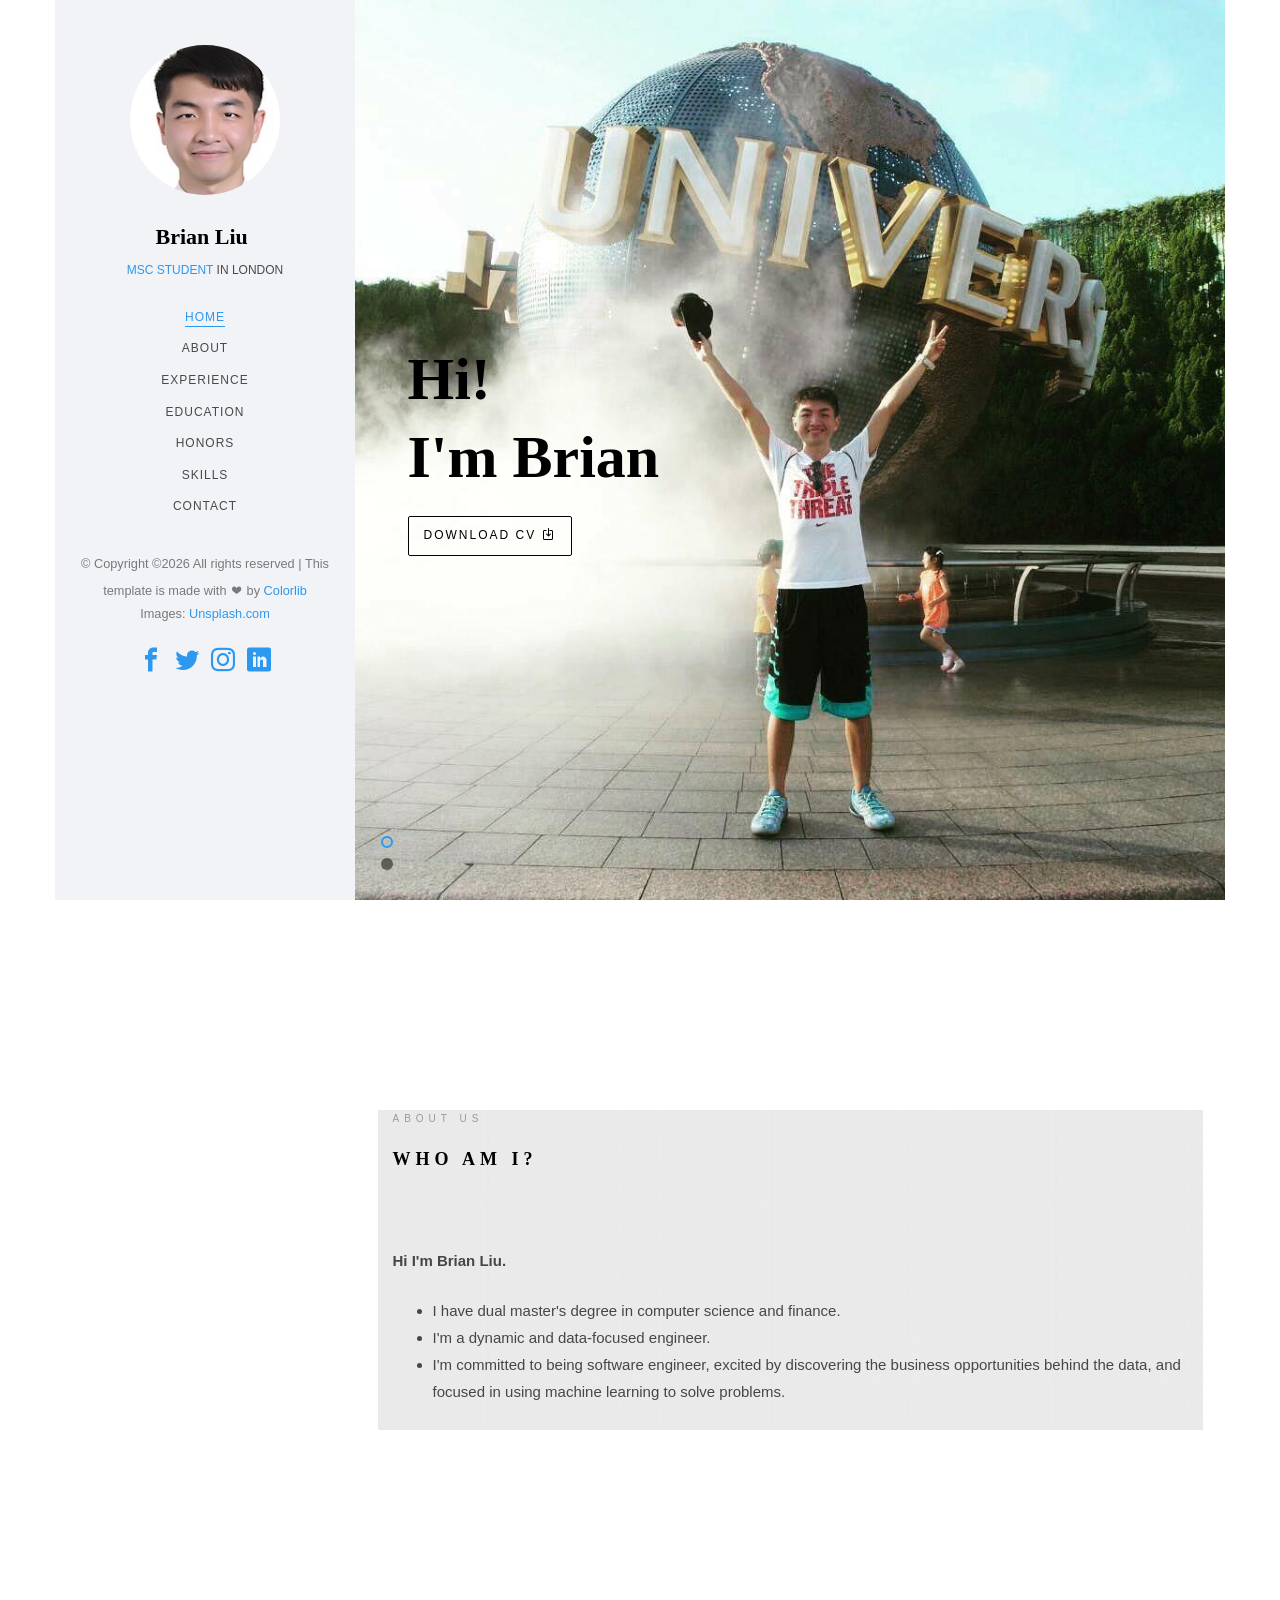
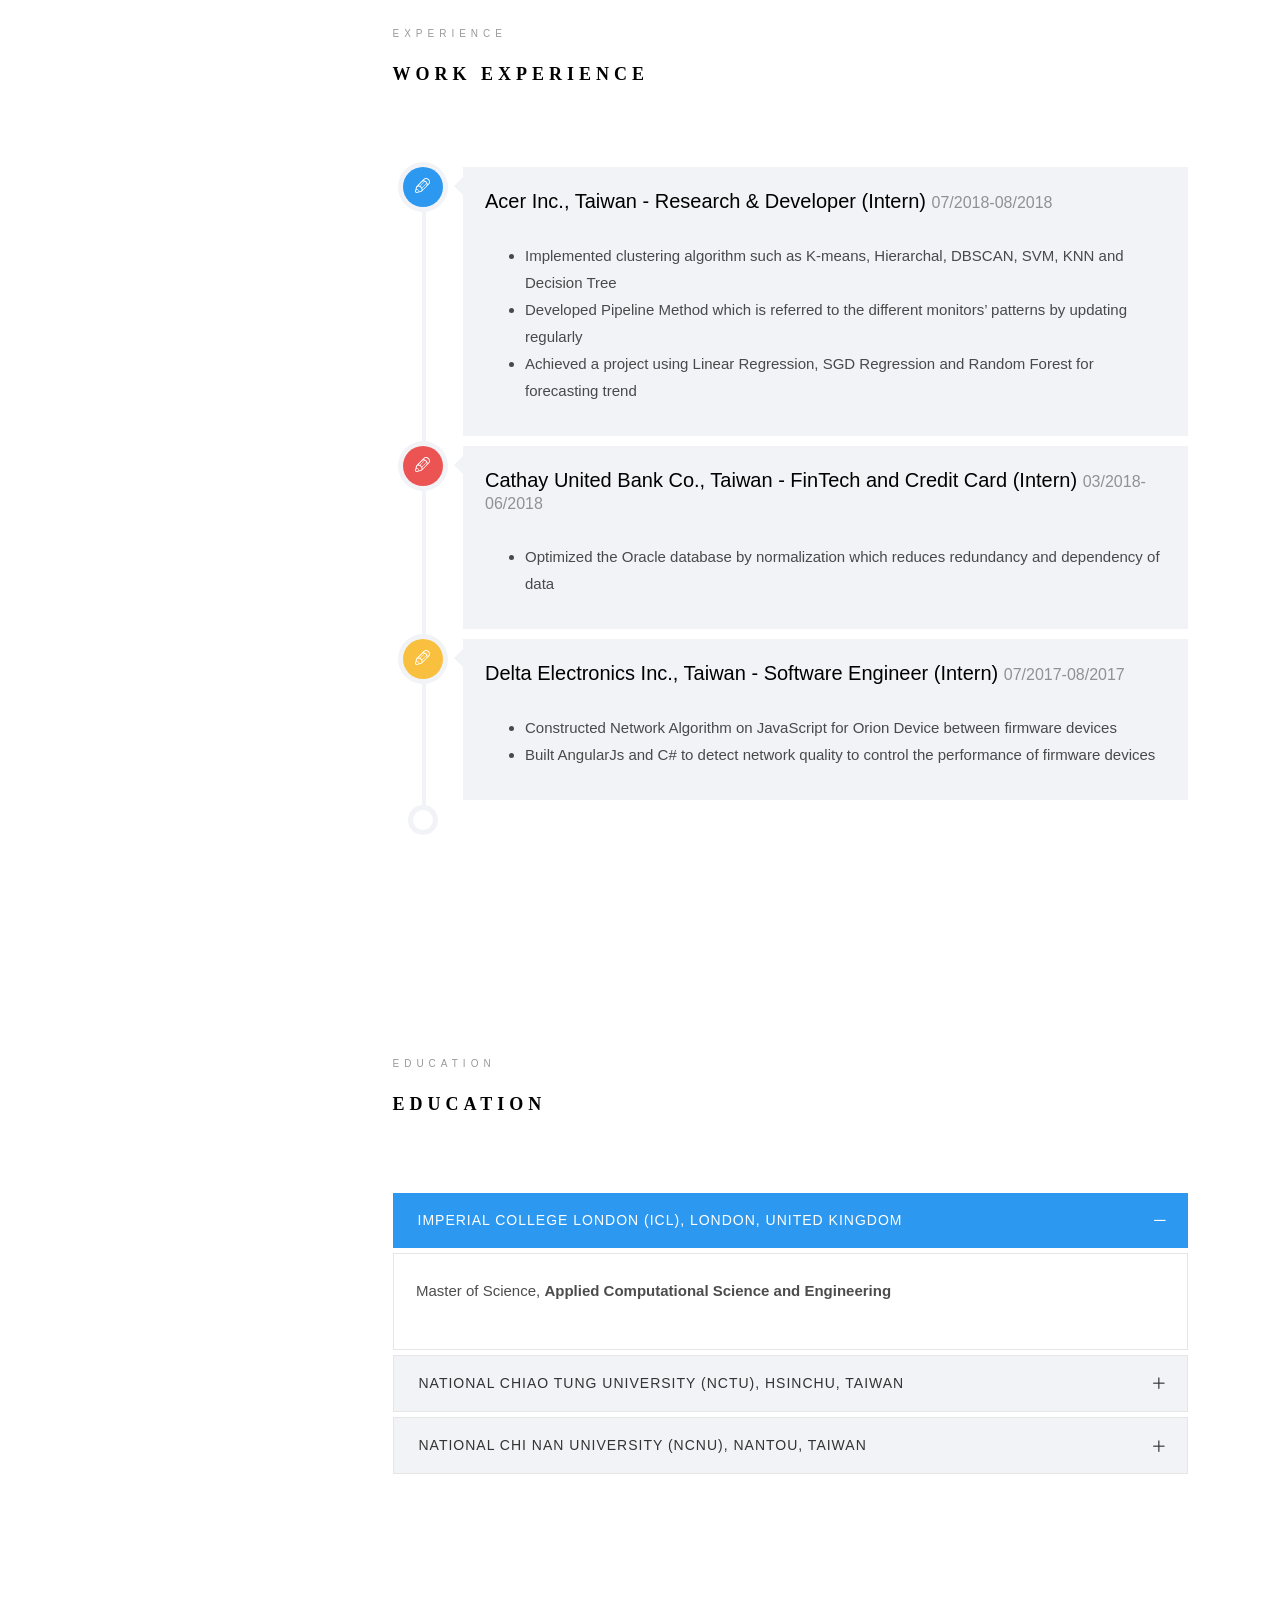
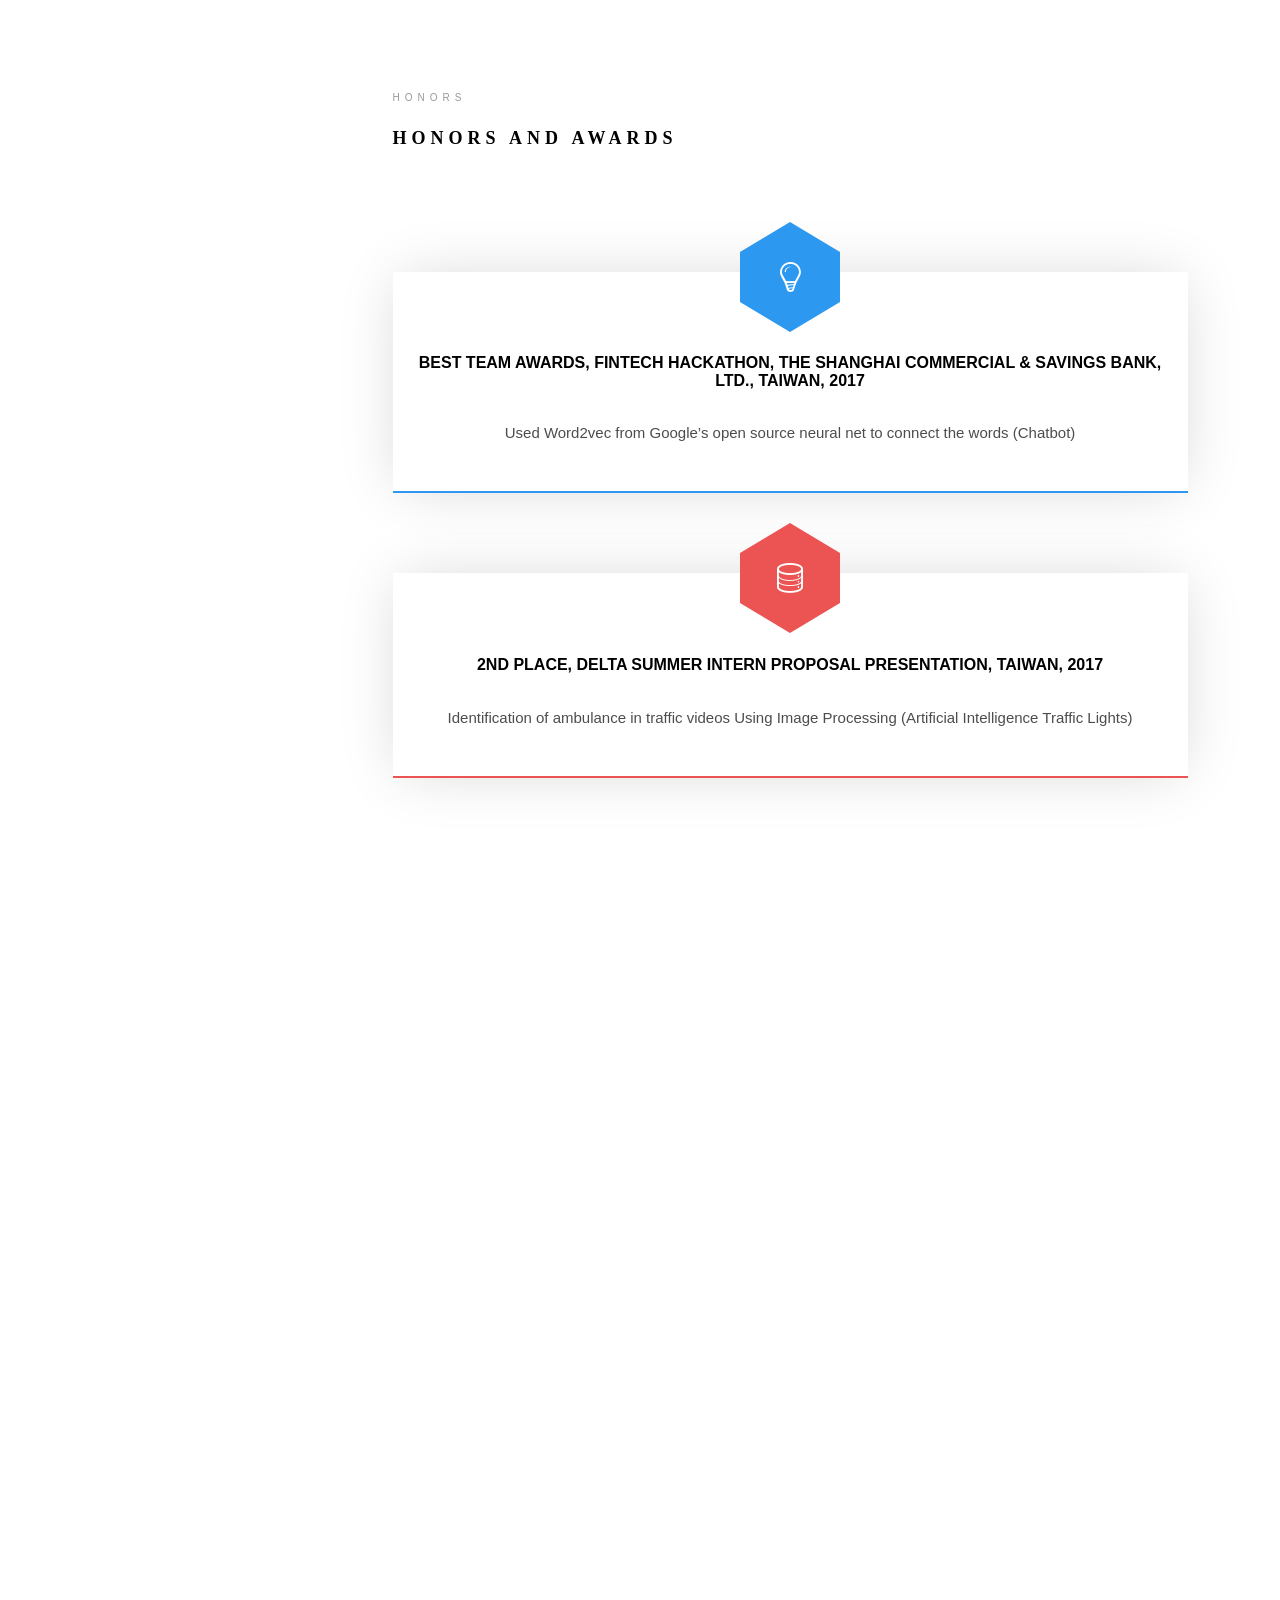
==== commit 437196a3: "modified code" ====
--- a/index.html
+++ b/index.html
@@ -84,7 +84,7 @@
 				<p><small>&copy; <!-- Link back to Colorlib can't be removed. Template is licensed under CC BY 3.0. -->
 Copyright &copy;<script>document.write(new Date().getFullYear());</script> All rights reserved | This template is made with <i class="icon-heart" aria-hidden="true"></i> by <a href="https://colorlib.com" target="_blank">Colorlib</a>
 <!-- Link back to Colorlib can't be removed. Template is licensed under CC BY 3.0. --> </span> <span>Images: <a href="https://unsplash.com/" target="_blank">Unsplash.com</a></span></small></p>
-				<ul>
+				<ul class="colorlib-social-icons">
 					<li><a href="#"><i class="icon-facebook2"></i></a></li>
 					<li><a href="#"><i class="icon-twitter2"></i></a></li>
 					<li><a href="#"><i class="icon-instagram"></i></a></li>
@@ -142,9 +142,11 @@
 										<span class="heading-meta">About Us</span>
 										<h2 class="colorlib-heading">Who Am I?</h2>
 										<p><strong>Hi I'm Brian Liu.</strong></p>
-										<p>I have dual master's degree in computer science and finance.</p>
-										<p>I'm a dynamic and data-focused engineer.</p>
-										<p>I'm committed to being software engineer, excited by discovering the business opportunities behind the data, and focused in using machine learning to solve problems.</p>
+										<ul>
+											<li>I have dual master's degree in computer science and finance.</li>
+											<li>I'm a dynamic and data-focused engineer.</li>
+											<li>I'm committed to being software engineer, excited by discovering the business opportunities behind the data, and focused in using machine learning to solve problems.</li>
+										</ul>
 									</div>
 								</div>
 							</div>
--- a/css/style.css
+++ b/css/style.css
@@ -0,0 +1,1437 @@
+@font-face {
+  font-family: 'icomoon';
+  src: url("../fonts/icomoon/icomoon.eot?srf3rx");
+  src: url("../fonts/icomoon/icomoon.eot?srf3rx#iefix") format("embedded-opentype"), url("../fonts/icomoon/icomoon.ttf?srf3rx") format("truetype"), url("../fonts/icomoon/icomoon.woff?srf3rx") format("woff"), url("../fonts/icomoon/icomoon.svg?srf3rx#icomoon") format("svg");
+  font-weight: normal;
+  font-style: normal; }
+
+/* =======================================================
+*
+* 	CSS Style 
+*	Edit this section
+*
+* ======================================================= */
+body {
+  font-family: "Quicksand", Arial, sans-serif;
+  font-weight: 400;
+  font-size: 15px;
+  line-height: 1.8;
+  color: rgba(0, 0, 0, 0.7); }
+  @media screen and (max-width: 992px) {
+    body {
+      font-size: 16px; } }
+
+a {
+  color: #2c98f0;
+  -webkit-transition: 0.5s;
+  -o-transition: 0.5s;
+  transition: 0.5s; }
+  a:hover, a:active, a:focus {
+    color: #2c98f0;
+    outline: none;
+    text-decoration: none !important; }
+
+.colorlib-social-icons a:hover, .colorlib-social-icons a:focus {
+  text-decoration: none !important; 
+}
+    
+.colorlib-social-icons i {
+    font-size: 24px;
+    color: #2c98f0; 
+}
+p {
+  margin-bottom: 1.5em; }
+
+h1, h2, h3, h4, h5, h6 {
+  color: #000;
+  font-family: "Playfair Display", Georgia, serif;
+  font-weight: 400;
+  margin: 0 0 30px 0; }
+
+figure {
+  margin-bottom: 2.5em;
+  float: left;
+  width: 100%; }
+  figure figcaption {
+    font-size: 16px;
+    width: 80%;
+    margin: 20px auto 0px auto;
+    color: #b3b3b3;
+    font-style: italic;
+    font-family: "Quicksand", Arial, sans-serif; }
+    @media screen and (max-width: 480px) {
+      figure figcaption {
+        width: 100%; } }
+
+::-webkit-selection {
+  color: #fff;
+  background: #2c98f0; }
+
+::-moz-selection {
+  color: #fff;
+  background: #2c98f0; }
+
+::selection {
+  color: #fff;
+  background: #2c98f0; }
+
+#colorlib-page {
+  width: 100%;
+  overflow: hidden;
+  position: relative; }
+
+#colorlib-aside {
+  padding-top: 3em;
+  padding-bottom: 40px;
+  float: left;
+  width: 300px;
+  position: fixed;
+  overflow-y: scroll;
+  z-index: 1001;
+  background: #f2f3f7;
+  -webkit-transition: 0.5s;
+  -o-transition: 0.5s;
+  transition: 0.5s; }
+  @media screen and (max-width: 768px) {
+    #colorlib-aside {
+      width: 300px;
+      -moz-transform: translateX(-300px);
+      -webkit-transform: translateX(-300px);
+      -ms-transform: translateX(-300px);
+      -o-transform: translateX(-300px);
+      transform: translateX(-300px);
+      padding-top: 4em; } }
+  #colorlib-aside .author-img {
+    width: 150px;
+    height: 150px;
+    margin: 0 auto;
+    margin-bottom: 30px;
+    -webkit-border-radius: 50%;
+    -moz-border-radius: 50%;
+    -ms-border-radius: 50%;
+    border-radius: 50%; }
+  #colorlib-aside .position {
+    display: block;
+    margin-bottom: 2em;
+    font-size: 12px;
+    text-transform: uppercase; }
+  #colorlib-aside #colorlib-logo {
+    text-align: right;
+    font-weight: 700;
+    font-size: 22px;
+    margin-bottom: .5em;
+    display: block;
+    width: 100%; }
+    #colorlib-aside #colorlib-logo a {
+      display: block;
+      text-align: center;
+      color: #000;
+      padding-right: .3em; }
+  #colorlib-aside #colorlib-main-menu {
+    display: block;
+    width: 100%; }
+    #colorlib-aside #colorlib-main-menu .collapse {
+      display: block !important; }
+    #colorlib-aside #colorlib-main-menu ul {
+      text-align: center;
+      margin: 0;
+      padding: 0; }
+      @media screen and (max-width: 768px) {
+        #colorlib-aside #colorlib-main-menu ul {
+          margin: 0 0 2em 0; } }
+      #colorlib-aside #colorlib-main-menu ul li {
+        margin: 0 0 10px 0;
+        padding: 0;
+        list-style: none;
+        font-size: 12px;
+        font-weight: 500;
+        text-transform: uppercase;
+        letter-spacing: 1px; }
+        #colorlib-aside #colorlib-main-menu ul li a {
+          color: rgba(0, 0, 0, 0.7);
+          text-decoration: none;
+          position: relative;
+          padding: 10px 0;
+          font-family: "Quicksand", Arial, sans-serif;
+          -webkit-transition: 0.3s;
+          -o-transition: 0.3s;
+          transition: 0.3s; }
+          #colorlib-aside #colorlib-main-menu ul li a:after {
+            content: "";
+            position: absolute;
+            height: 1px;
+            bottom: 7px;
+            left: 0;
+            right: 0;
+            background-color: #2c98f0;
+            visibility: hidden;
+            -webkit-transform: scaleX(0);
+            -moz-transform: scaleX(0);
+            -ms-transform: scaleX(0);
+            -o-transform: scaleX(0);
+            transform: scaleX(0);
+            -webkit-transition: all 0.3s cubic-bezier(0.175, 0.885, 0.32, 1.275);
+            -moz-transition: all 0.3s cubic-bezier(0.175, 0.885, 0.32, 1.275);
+            -ms-transition: all 0.3s cubic-bezier(0.175, 0.885, 0.32, 1.275);
+            -o-transition: all 0.3s cubic-bezier(0.175, 0.885, 0.32, 1.275);
+            transition: all 0.3s cubic-bezier(0.175, 0.885, 0.32, 1.275); }
+          #colorlib-aside #colorlib-main-menu ul li a:hover {
+            text-decoration: none;
+            color: black; }
+            #colorlib-aside #colorlib-main-menu ul li a:hover:after {
+              visibility: visible;
+              -webkit-transform: scaleX(1);
+              -moz-transform: scaleX(1);
+              -ms-transform: scaleX(1);
+              -o-transform: scaleX(1);
+              transform: scaleX(1); }
+        #colorlib-aside #colorlib-main-menu ul li.active a {
+          color: #2c98f0; }
+          #colorlib-aside #colorlib-main-menu ul li.active a:after {
+            visibility: visible;
+            -webkit-transform: scaleX(1);
+            -moz-transform: scaleX(1);
+            -ms-transform: scaleX(1);
+            -o-transform: scaleX(1);
+            transform: scaleX(1); }
+  #colorlib-aside .colorlib-footer {
+    font-size: 15px;
+    text-align: center;
+    font-weight: 400;
+    color: rgba(0, 0, 0, 0.5);
+    padding: 0 20px;
+    width: 100%; }
+    @media screen and (max-width: 768px) {
+      #colorlib-aside .colorlib-footer {
+        position: relative;
+        bottom: 0; } }
+    #colorlib-aside .colorlib-footer span {
+      display: block; }
+    #colorlib-aside .colorlib-footer ul {
+      padding: 0;
+      margin: 0; }
+      #colorlib-aside .colorlib-footer ul li {
+        padding: 0;
+        margin: 0;
+        display: inline;
+        list-style: none; }
+        #colorlib-aside .colorlib-footer ul li a {
+          color: rgba(255, 255, 255, 0.3);
+          padding: 4px; }
+          #colorlib-aside .colorlib-footer ul li a:hover, #colorlib-aside .colorlib-footer ul li a:active, #colorlib-aside .colorlib-footer ul li a:focus {
+            text-decoration: none;
+            outline: none;
+            color: #2c98f0; }
+
+.container-wrap {
+  max-width: 1170px;
+  margin: 0 auto; }
+
+#colorlib-main {
+  width: calc(100% - 300px);
+  float: right;
+  -webkit-transition: 0.5s;
+  -o-transition: 0.5s;
+  transition: 0.5s; }
+  @media screen and (max-width: 768px) {
+    #colorlib-main {
+      width: 100%;
+      padding: 0 1em; } }
+
+#colorlib-hero {
+  min-height: 500px;
+  background: #fff url(../images/loader.gif) no-repeat center center;
+  width: 100%;
+  float: left;
+  margin-bottom: 10em;
+  clear: both; }
+  #colorlib-hero .flexslider {
+    border: none;
+    z-index: 1;
+    margin-bottom: 0; }
+    #colorlib-hero .flexslider .slides {
+      position: relative;
+      overflow: visible; }
+      #colorlib-hero .flexslider .slides li {
+        background-repeat: no-repeat;
+        background-size: cover;
+        background-position: bottom center;
+        min-height: 400px;
+        position: relative; }
+    #colorlib-hero .flexslider .flex-control-nav {
+      bottom: 20px;
+      z-index: 1000;
+      left: 20px;
+      float: left;
+      width: auto; }
+      @media screen and (max-width: 768px) {
+        #colorlib-hero .flexslider .flex-control-nav {
+          right: 20px;
+          top: 100px; } }
+      #colorlib-hero .flexslider .flex-control-nav li {
+        display: block;
+        margin-bottom: 10px; }
+        #colorlib-hero .flexslider .flex-control-nav li a {
+          background: rgba(0, 0, 0, 0.5);
+          -webkit-box-shadow: none;
+          box-shadow: none;
+          width: 12px;
+          height: 12px;
+          cursor: pointer; }
+          #colorlib-hero .flexslider .flex-control-nav li a.flex-active {
+            cursor: pointer;
+            background: transparent;
+            border: 2px solid #2c98f0; }
+    #colorlib-hero .flexslider .flex-direction-nav {
+      display: none; }
+    #colorlib-hero .flexslider .slider-text {
+      display: table;
+      opacity: 0;
+      min-height: 500px;
+      z-index: 9; }
+      #colorlib-hero .flexslider .slider-text > .slider-text-inner {
+        display: table-cell;
+        vertical-align: middle;
+        min-height: 700px;
+        padding: 2.5em;
+        position: relative; }
+        @media screen and (max-width: 768px) {
+          #colorlib-hero .flexslider .slider-text > .slider-text-inner {
+            text-align: center; } }
+        #colorlib-hero .flexslider .slider-text > .slider-text-inner h1, #colorlib-hero .flexslider .slider-text > .slider-text-inner h2 {
+          margin: 0;
+          padding: 0;
+          color: black;
+          font-family: "Playfair Display", Georgia, serif; }
+        #colorlib-hero .flexslider .slider-text > .slider-text-inner h1 {
+          margin-bottom: 20px;
+          font-size: 60px;
+          line-height: 1.3;
+          font-weight: 700; }
+          @media screen and (max-width: 768px) {
+            #colorlib-hero .flexslider .slider-text > .slider-text-inner h1 {
+              font-size: 28px; } }
+        #colorlib-hero .flexslider .slider-text > .slider-text-inner h2 {
+          font-size: 18px;
+          line-height: 1.5;
+          margin-bottom: 30px;
+          font-weight: 300;
+          font-family: "Quicksand", Arial, sans-serif; }
+          #colorlib-hero .flexslider .slider-text > .slider-text-inner h2 a {
+            color: rgba(44, 152, 240, 0.8);
+            border-bottom: 1px solid rgba(44, 152, 240, 0.7); }
+        #colorlib-hero .flexslider .slider-text > .slider-text-inner .heading-section {
+          font-size: 50px; }
+          @media screen and (max-width: 768px) {
+            #colorlib-hero .flexslider .slider-text > .slider-text-inner .heading-section {
+              font-size: 30px; } }
+        #colorlib-hero .flexslider .slider-text > .slider-text-inner s
+.colorlib-lead {
+          font-size: 20px;
+          color: #fff; }
+        #colorlib-hero .flexslider .slider-text > .slider-text-inner p {
+          margin-bottom: 0; }
+        #colorlib-hero .flexslider .slider-text > .slider-text-inner .btn {
+          font-size: 12px;
+          text-transform: uppercase;
+          letter-spacing: 2px;
+          color: #000;
+          padding: 10px 15px !important;
+          border: none;
+          font-weight: 400; }
+          #colorlib-hero .flexslider .slider-text > .slider-text-inner .btn.btn-learn {
+            color: #000;
+            border: 1px solid #000;
+            background: transparent !important; }
+            #colorlib-hero .flexslider .slider-text > .slider-text-inner .btn.btn-learn:hover {
+              background: transparent !important;
+              border: 1px solid #000 !important; }
+          @media screen and (max-width: 768px) {
+            #colorlib-hero .flexslider .slider-text > .slider-text-inner .btn {
+              width: 100%; } }
+
+body.offcanvas {
+  overflow-x: hidden; }
+  body.offcanvas #colorlib-aside {
+    -moz-transform: translateX(0);
+    -webkit-transform: translateX(0);
+    -ms-transform: translateX(0);
+    -o-transform: translateX(0);
+    transform: translateX(0);
+    width: 300px;
+    background: #f2f3f7;
+    z-index: 999;
+    position: fixed; }
+  body.offcanvas #colorlib-main, body.offcanvas .colorlib-nav-toggle {
+    top: 0;
+    -moz-transform: translateX(300px);
+    -webkit-transform: translateX(300px);
+    -ms-transform: translateX(300px);
+    -o-transform: translateX(300px);
+    transform: translateX(300px); }
+
+.colorlib-narrow-content {
+  padding: 0 2.5em; }
+  @media screen and (max-width: 768px) {
+    .colorlib-narrow-content {
+      padding: 0; } }
+
+.no-gutters {
+  margin: 0;
+  padding: 0; }
+
+.colorlib-experience,
+.colorlib-skills,
+.colorlib-education,
+.colorlib-blog,
+.colorlib-work,
+.colorlib-about,
+.colorlib-services,
+.colorlib-contact {
+  padding-top: 4em;
+  padding-bottom: 9em;
+  clear: both;
+  width: 100%;
+  display: block; }
+  @media screen and (max-width: 768px) {
+    .colorlib-experience,
+    .colorlib-skills,
+    .colorlib-education,
+    .colorlib-blog,
+    .colorlib-work,
+    .colorlib-about,
+    .colorlib-services,
+    .colorlib-contact {
+      padding-top: 5em;
+      padding-bottom: 8em; } }
+
+.author-img {
+  background-size: cover;
+  background-position: center center;
+  background-repeat: no-repeat;
+  position: relative; }
+
+.colorlib-heading {
+  font-size: 18px;
+  margin-bottom: 4em;
+  font-weight: 700;
+  text-transform: uppercase;
+  letter-spacing: 5px;
+  line-height: 1.8;
+  position: relative; }
+  .colorlib-heading span {
+    display: block; }
+  @media screen and (max-width: 768px) {
+    .colorlib-heading {
+      margin-bottom: 3em; } }
+
+.heading-meta {
+  margin-bottom: 15px;
+  display: block;
+  font-size: 10px;
+  text-transform: uppercase;
+  color: #999999;
+  font-weight: 500;
+  letter-spacing: 5px; }
+
+.about-img {
+  width: 100%;
+  height: 600px;
+  margin-bottom: 30px; }
+
+.about-desc h3 {
+  font-size: 18px;
+  text-transform: uppercase;
+  letter-spacing: 5px;
+  font-weight: 500; }
+
+.hire {
+  padding: 2em;
+  background: #f9bf3f; }
+  .hire h2 {
+    line-height: 1.5; }
+  .hire .btn-hire {
+    color: #000;
+    text-transform: uppercase;
+    letter-spacing: 1px;
+    bordeR: 1px solid #000;
+    padding: 2px 10px; }
+
+.fancy-collapse-panel .panel-default > .panel-heading {
+  padding: 0; }
+
+.panel-heading a {
+  padding: 20px 25px;
+  display: block;
+  width: 100%;
+  font-weight: 500;
+  font-size: 14px;
+  letter-spacing: 1px;
+  text-transform: uppercase;
+  font-family: "Quicksand", Arial, sans-serif;
+  background-color: #2c98f0;
+  color: #fff;
+  position: relative;
+  -webkit-box-shadow: none !important;
+  -moz-box-shadow: none !important;
+  -ms-box-shadow: none !important;
+  -o-box-shadow: none !important;
+  box-shadow: none !important; }
+
+.panel {
+  -webkit-box-shadow: none !important;
+  -moz-box-shadow: none !important;
+  -ms-box-shadow: none !important;
+  -o-box-shadow: none !important;
+  box-shadow: none !important;
+  border: none; }
+
+.panel-heading a:after {
+  font-family: "icomoon";
+  content: "\e115";
+  position: absolute;
+  right: 20px;
+  font-size: 14px;
+  font-weight: 400;
+  top: 50%;
+  line-height: 1;
+  margin-top: -7px; }
+
+.panel-heading a.collapsed:after {
+  content: "\e114"; }
+
+.panel-heading a.collapsed {
+  background: #f2f3f7;
+  border: 1px solid #e6e6e6 !important;
+  color: #333333; }
+
+.panel-body {
+  padding: 1.5em;
+  margin-top: 5px;
+  border: 1px solid #e6e6e6 !important; }
+
+.timeline-centered {
+  position: relative;
+  margin-bottom: 30px; }
+
+.timeline-centered:before, .timeline-centered:after {
+  content: " ";
+  display: table; }
+
+.timeline-centered:after {
+  clear: both; }
+
+.timeline-centered:before, .timeline-centered:after {
+  content: " ";
+  display: table; }
+
+.timeline-centered:after {
+  clear: both; }
+
+.timeline-centered:before {
+  content: '';
+  position: absolute;
+  display: block;
+  width: 4px;
+  background: #f2f3f7;
+  top: 20px;
+  bottom: 20px;
+  margin-left: 29px; }
+
+.timeline-centered .timeline-entry {
+  position: relative;
+  margin-top: 5px;
+  margin-left: 30px;
+  margin-bottom: 10px;
+  clear: both; }
+
+.timeline-centered .timeline-entry .timeline-entry-inner {
+  position: relative;
+  margin-left: -20px; }
+
+.timeline-centered .timeline-entry .timeline-entry-inner .timeline-icon {
+  display: block;
+  width: 40px;
+  height: 40px;
+  background: #2c98f0;
+  -webkit-border-radius: 50%;
+  -moz-border-radius: 50%;
+  -ms-border-radius: 50%;
+  border-radius: 50%;
+  text-align: center;
+  -moz-box-shadow: 0 0 0 5px #f2f3f7;
+  -webkit-box-shadow: 0 0 0 5px #f2f3f7;
+  box-shadow: 0 0 0 5px #f2f3f7;
+  line-height: 40px;
+  float: left; }
+  .timeline-centered .timeline-entry .timeline-entry-inner .timeline-icon i {
+    color: #fff; }
+  .timeline-centered .timeline-entry .timeline-entry-inner .timeline-icon.color-2 {
+    background: #ec5453; }
+  .timeline-centered .timeline-entry .timeline-entry-inner .timeline-icon.color-3 {
+    background: #f9bf3f; }
+  .timeline-centered .timeline-entry .timeline-entry-inner .timeline-icon.color-4 {
+    background: #a84cb8; }
+  .timeline-centered .timeline-entry .timeline-entry-inner .timeline-icon.color-5 {
+    background: #2fa499; }
+  .timeline-centered .timeline-entry .timeline-entry-inner .timeline-icon.color-none {
+    background: #fff;
+    width: 20px;
+    height: 20px;
+    margin-left: 10px; }
+
+.timeline-centered .timeline-entry .timeline-entry-inner .timeline-label {
+  position: relative;
+  background: #f2f3f7;
+  padding: 1.5em;
+  margin-left: 60px;
+  -webkit-background-clip: padding-box;
+  -moz-background-clip: padding;
+  background-clip: padding-box; }
+
+.timeline-centered .timeline-entry .timeline-entry-inner .timeline-label:after {
+  content: '';
+  display: block;
+  position: absolute;
+  width: 0;
+  height: 0;
+  border-style: solid;
+  border-width: 9px 9px 9px 0;
+  border-color: transparent #f2f3f7 transparent transparent;
+  left: 0;
+  top: 10px;
+  margin-left: -9px; }
+
+.timeline-centered .timeline-entry .timeline-entry-inner .timeline-label p + p {
+  margin-top: 15px; }
+
+.timeline-centered .timeline-entry .timeline-entry-inner .timeline-label h2 {
+  font-size: 20px;
+  font-family: "Quicksand", Arial, sans-serif;
+  font-weight: 500; }
+
+.timeline-centered .timeline-entry .timeline-entry-inner .timeline-label h2 a {
+  color: #000; }
+
+.timeline-centered .timeline-entry .timeline-entry-inner .timeline-label h2 span {
+  -webkit-opacity: .4;
+  -moz-opacity: .4;
+  opacity: .4;
+  -ms-filter: alpha(opacity=40);
+  filter: alpha(opacity=40);
+  font-size: 16px; }
+
+.services {
+  margin-bottom: 30px;
+  padding: 1.5em;
+  -webkit-box-shadow: 0px 0px 56px -8px rgba(0, 0, 0, 0.17);
+  -moz-box-shadow: 0px 0px 56px -8px rgba(0, 0, 0, 0.17);
+  -ms-box-shadow: 0px 0px 56px -8px rgba(0, 0, 0, 0.17);
+  -o-box-shadow: 0px 0px 56px -8px rgba(0, 0, 0, 0.17);
+  box-shadow: 0px 0px 56px -8px rgba(0, 0, 0, 0.17);
+  border-bottom: 2px solid #2c98f0; }
+  .services .icon2 {
+    display: block;
+    margin-bottom: 20px; }
+    .services .icon2 i {
+      font-size: 30px;
+      color: #2c98f0; }
+  .services h3 {
+    font-family: "Quicksand", Arial, sans-serif;
+    font-size: 16px;
+    font-weight: 500; }
+  .services.color-2 {
+    border-bottom: 2px solid #ec5453; }
+    .services.color-2 .icon2 i {
+      color: #ec5453; }
+  .services.color-3 {
+    border-bottom: 2px solid #f9bf3f; }
+    .services.color-3 .icon2 i {
+      color: #f9bf3f; }
+  .services.color-4 {
+    border-bottom: 2px solid #a84cb8; }
+    .services.color-4 .icon2 i {
+      color: #a84cb8; }
+  .services.color-5 {
+    border-bottom: 2px solid #2fa499; }
+  .services.color-6 {
+    border-bottom: 2px solid #4054b2; }
+
+.services {
+  margin-bottom: 80px;
+  position: relative;
+  z-index: 0; }
+  @media screen and (max-width: 768px) {
+    .services {
+      margin-bottom: 4em; } }
+  .services .icon {
+    position: absolute;
+    top: -20px;
+    left: 0;
+    right: 0;
+    width: 100px;
+    height: 50px;
+    display: table;
+    margin: 0 auto;
+    background: #2c98f0; }
+    .services .icon:before, .services .icon:after {
+      position: absolute;
+      left: 0;
+      right: 0;
+      content: ''; }
+    .services .icon:before {
+      top: -30px;
+      width: 0;
+      height: 0;
+      border-style: solid;
+      border-width: 0 50px 30px 50px;
+      border-color: transparent transparent #2c98f0 transparent; }
+    .services .icon:after {
+      bottom: -30px;
+      width: 0;
+      height: 0;
+      border-style: solid;
+      border-width: 30px 50px 0 50px;
+      border-color: #2c98f0 transparent transparent transparent; }
+    .services .icon i {
+      font-size: 30px;
+      color: #fff;
+      z-index: 1;
+      display: table-cell;
+      vertical-align: middle; }
+  .services .desc {
+    margin-top: 60px; }
+    .services .desc h3 {
+      font-size: 16px;
+      font-weight: 700;
+      text-transform: uppercase; }
+  .services.color-2 .icon {
+    background: #ec5453; }
+    .services.color-2 .icon:before {
+      border-color: transparent transparent #ec5453 transparent; }
+    .services.color-2 .icon:after {
+      border-color: #ec5453 transparent transparent transparent; }
+  .services.color-3 .icon {
+    background: #f9bf3f; }
+    .services.color-3 .icon:before {
+      border-color: transparent transparent #f9bf3f transparent; }
+    .services.color-3 .icon:after {
+      border-color: #f9bf3f transparent transparent transparent; }
+  .services.color-4 .icon {
+    background: #a84cb8; }
+    .services.color-4 .icon:before {
+      border-color: transparent transparent #a84cb8 transparent; }
+    .services.color-4 .icon:after {
+      border-color: #a84cb8 transparent transparent transparent; }
+  .services.color-5 .icon {
+    background: #2fa499; }
+    .services.color-5 .icon:before {
+      border-color: transparent transparent #2fa499 transparent; }
+    .services.color-5 .icon:after {
+      border-color: #2fa499 transparent transparent transparent; }
+  .services.color-6 .icon {
+    background: #4054b2; }
+    .services.color-6 .icon:before {
+      border-color: transparent transparent #4054b2 transparent; }
+    .services.color-6 .icon:after {
+      border-color: #4054b2 transparent transparent transparent; }
+
+.progress-wrap h3 {
+  font-size: 16px;
+  font-family: "Quicksand", Arial, sans-serif;
+  margin-bottom: 10px; }
+
+.progress {
+  height: 6px;
+  -webkit-box-shadow: none;
+  box-shadow: none;
+  background: #f2f3f7;
+  overflow: visible; }
+
+.progress-bar {
+  background: #2c98f0;
+  -webkit-box-shadow: none;
+  box-shadow: none;
+  font-size: 12px;
+  line-height: 1.2;
+  color: #000;
+  font-weight: 600;
+  text-align: right;
+  position: relative;
+  overflow: visible;
+  -webkit-border-radius: 8px;
+  -moz-border-radius: 8px;
+  -ms-border-radius: 8px;
+  border-radius: 8px; }
+  .progress-bar:after {
+    position: absolute;
+    top: -2px;
+    right: 0;
+    width: 10px;
+    height: 10px;
+    content: '';
+    background: #2c98f0;
+    -webkit-border-radius: 50%;
+    -moz-border-radius: 50%;
+    -ms-border-radius: 50%;
+    border-radius: 50%; }
+  .progress-bar span {
+    position: absolute;
+    top: -22px;
+    right: 0; }
+  .progress-bar.color-1 {
+    background: #2c98f0; }
+    .progress-bar.color-1:after {
+      background: #2c98f0; }
+    .progress-bar.color-1 span {
+      color: #2c98f0; }
+  .progress-bar.color-2 {
+    background: #ec5453; }
+    .progress-bar.color-2:after {
+      background: #ec5453; }
+    .progress-bar.color-2 span {
+      color: #ec5453; }
+  .progress-bar.color-3 {
+    background: #f9bf3f; }
+    .progress-bar.color-3:after {
+      background: #f9bf3f; }
+    .progress-bar.color-3 span {
+      color: #f9bf3f; }
+  .progress-bar.color-4 {
+    background: #a84cb8; }
+    .progress-bar.color-4:after {
+      background: #a84cb8; }
+    .progress-bar.color-4 span {
+      color: #a84cb8; }
+  .progress-bar.color-5 {
+    background: #2fa499; }
+    .progress-bar.color-5:after {
+      background: #2fa499; }
+    .progress-bar.color-5 span {
+      color: #2fa499; }
+  .progress-bar.color-6 {
+    background: #4054b2; }
+    .progress-bar.color-6:after {
+      background: #4054b2; }
+    .progress-bar.color-6 span {
+      color: #4054b2; }
+
+.colorlib-feature {
+  text-align: left;
+  width: 100%;
+  float: left;
+  margin-bottom: 40px;
+  position: relative; }
+  .colorlib-feature .colorlib-icon {
+    position: absolute;
+    top: 0;
+    left: 0;
+    width: 100px;
+    height: 100px;
+    display: table;
+    text-align: center;
+    background: #f2f3f7;
+    -webkit-border-radius: 2px;
+    -moz-border-radius: 2px;
+    -ms-border-radius: 2px;
+    border-radius: 2px; }
+    .colorlib-feature .colorlib-icon i {
+      display: table-cell;
+      vertical-align: middle;
+      color: #2c98f0;
+      font-size: 60px;
+      height: 100px; }
+      @media screen and (max-width: 1200px) {
+        .colorlib-feature .colorlib-icon i {
+          font-size: 40px; } }
+  .colorlib-feature .colorlib-text {
+    padding-left: 120px;
+    width: 100%; }
+    .colorlib-feature .colorlib-text h2, .colorlib-feature .colorlib-text h3 {
+      margin: 0;
+      padding: 0; }
+    .colorlib-feature .colorlib-text h3 {
+      font-weight: 500;
+      margin-bottom: 20px;
+      color: rgba(0, 0, 0, 0.7);
+      font-size: 14px;
+      letter-spacing: 3px;
+      text-transform: uppercase; }
+  .colorlib-feature.colorlib-feature-sm .colorlib-text {
+    margin-top: 30px; }
+  .colorlib-feature.colorlib-feature-sm .colorlib-icon i {
+    color: #2c98f0;
+    font-size: 40px; }
+    @media screen and (max-width: 1200px) {
+      .colorlib-feature.colorlib-feature-sm .colorlib-icon i {
+        font-size: 28px; } }
+
+.blog-entry {
+  width: 100%;
+  float: left;
+  background: #fff;
+  margin-bottom: 3em; }
+  @media screen and (max-width: 768px) {
+    .blog-entry {
+      margin-bottom: 3em; } }
+  .blog-entry .blog-img {
+    width: 100%;
+    float: left;
+    overflow: hidden;
+    position: relative;
+    z-index: 1;
+    margin-bottom: 25px; }
+    .blog-entry .blog-img img {
+      position: relative;
+      max-width: 100%;
+      -webkit-transform: scale(1);
+      -moz-transform: scale(1);
+      -ms-transform: scale(1);
+      -o-transform: scale(1);
+      transform: scale(1);
+      -webkit-transition: 0.3s;
+      -o-transition: 0.3s;
+      transition: 0.3s; }
+  .blog-entry .desc h3 {
+    font-size: 16px;
+    margin-bottom: 25px;
+    line-height: auto;
+    font-weight: 500;
+    text-transform: uppercase;
+    letter-spacing: 1px;
+    font-family: "Quicksand", Arial, sans-serif; }
+    .blog-entry .desc h3 a {
+      color: #000;
+      text-decoration: none; }
+  .blog-entry .desc span {
+    display: block;
+    margin-bottom: 20px;
+    font-size: 12px;
+    color: rgba(0, 0, 0, 0.4) !important;
+    text-transform: uppercase;
+    letter-spacing: 1px;
+    font-weight: 400; }
+    .blog-entry .desc span small i {
+      color: #999999; }
+  .blog-entry .desc .lead {
+    font-size: 12px;
+    text-transform: uppercase;
+    letter-spacing: 2px;
+    color: #000; }
+  .blog-entry:hover .blog-img img {
+    -webkit-transform: scale(1.1);
+    -moz-transform: scale(1.1);
+    -ms-transform: scale(1.1);
+    -o-transform: scale(1.1);
+    transform: scale(1.1); }
+
+.work-menu span {
+  margin-left: 10px; }
+  .work-menu span:first-child {
+    margin-left: 0; }
+  .work-menu span a {
+    color: #000; }
+    .work-menu span a.active {
+      color: #2c98f0; }
+
+.project {
+  background-size: cover;
+  background-position: center center;
+  background-repeat: no-repeat;
+  position: relative;
+  height: 300px;
+  width: 100%;
+  display: block;
+  margin-bottom: 30px; }
+  .project .desc {
+    position: absolute;
+    top: 0;
+    bottom: 0;
+    left: 0;
+    right: 0;
+    background: #2c98f0;
+    opacity: 0;
+    -webkit-transition: 0.3s;
+    -o-transition: 0.3s;
+    transition: 0.3s; }
+    .project .desc .con {
+      padding: 20px;
+      display: block;
+      position: relative;
+      height: 300px; }
+      .project .desc .con .icon {
+        position: absolute;
+        bottom: 20px;
+        left: 20px;
+        right: 20px; }
+        .project .desc .con .icon span {
+          display: inline;
+          padding-right: 5px; }
+          .project .desc .con .icon span a {
+            color: #333333;
+            padding: 5px;
+            background: rgba(255, 255, 255, 0.5);
+            -webkit-border-radius: 4px;
+            -moz-border-radius: 4px;
+            -ms-border-radius: 4px;
+            border-radius: 4px; }
+        .project .desc .con .icon i {
+          font-size: 16px;
+          color: #333333; }
+    .project .desc h3 {
+      font-family: "Quicksand", Arial, sans-serif;
+      font-size: 16px;
+      font-weight: 500;
+      text-transform: uppercase;
+      letter-spacing: 1px;
+      -webkit-transition: -webkit-transform 0.3s, opacity 0.3s;
+      -webkit-transition: opacity 0.3s, -webkit-transform 0.3s;
+      transition: opacity 0.3s, -webkit-transform 0.3s;
+      -o-transition: transform 0.3s, opacity 0.3s;
+      transition: transform 0.3s, opacity 0.3s;
+      transition: transform 0.3s, opacity 0.3s, -webkit-transform 0.3s;
+      -webkit-transform: translate3d(0, -15px, 0);
+      transform: translate3d(0, -15px, 0);
+      margin-bottom: 15px; }
+      .project .desc h3 a {
+        color: #fff; }
+    .project .desc span {
+      display: block;
+      color: rgba(255, 255, 255, 0.7);
+      font-size: 13px;
+      -webkit-transition: -webkit-transform 0.3s, opacity 0.3s;
+      -webkit-transition: opacity 0.3s, -webkit-transform 0.3s;
+      transition: opacity 0.3s, -webkit-transform 0.3s;
+      -o-transition: transform 0.3s, opacity 0.3s;
+      transition: transform 0.3s, opacity 0.3s;
+      transition: transform 0.3s, opacity 0.3s, -webkit-transform 0.3s;
+      -webkit-transform: translate3d(0, 15px, 0);
+      transform: translate3d(0, 15px, 0); }
+      .project .desc span a {
+        color: #000; }
+    @media screen and (max-width: 768px) {
+      .project .desc {
+        opacity: 1;
+        background: rgba(0, 0, 0, 0.4); }
+        .project .desc h3 {
+          font-style: 28px;
+          -webkit-transform: translate3d(0, 0, 0);
+          transform: translate3d(0, 0, 0);
+          color: #000; }
+        .project .desc span {
+          -webkit-transform: translate3d(0, 0, 0);
+          transform: translate3d(0, 0, 0); } }
+  .project:hover .desc {
+    opacity: 1; }
+    .project:hover .desc h3 {
+      -webkit-transform: translate3d(0, 0, 0);
+      transform: translate3d(0, 0, 0); }
+    .project:hover .desc span {
+      -webkit-transform: translate3d(0, 0, 0);
+      transform: translate3d(0, 0, 0); }
+
+.btn-load-more {
+  width: 100%; }
+
+#colorlib-counter {
+  position: relative;
+  clear: both;
+  margin-bottom: 5em; }
+
+.colorlib-counters {
+  padding: 3em 0;
+  background-size: cover;
+  background-attachment: fixed;
+  background-position: center center; }
+  .colorlib-counters .overlay {
+    z-index: 0;
+    position: absolute;
+    bottom: 0;
+    top: 0;
+    left: 0;
+    right: 0;
+    background: rgba(0, 0, 0, 0.4); }
+  .colorlib-counters .icon {
+    width: 100px;
+    height: 100px;
+    display: table;
+    margin: 0 auto;
+    margin-bottom: 20px; }
+    .colorlib-counters .icon i {
+      display: table-cell;
+      vertical-align: middle;
+      width: 100px;
+      height: 100px;
+      font-size: 50px;
+      color: #2c98f0;
+      background: #fff;
+      -webkit-border-radius: 50%;
+      -moz-border-radius: 50%;
+      -ms-border-radius: 50%;
+      border-radius: 50%; }
+  .colorlib-counters .counter-wrap {
+    border: 1px solid red !important; }
+  .colorlib-counters .colorlib-counter {
+    font-size: 40px;
+    display: block;
+    color: white;
+    font-family: "Quicksand", Arial, sans-serif;
+    width: 100%;
+    font-weight: 700;
+    margin-bottom: .3em; }
+  .colorlib-counters .colorlib-counter-label {
+    color: rgba(255, 255, 255, 0.7);
+    text-transform: uppercase;
+    font-size: 14px;
+    letter-spacing: 5px;
+    margin-bottom: 2em;
+    display: block; }
+
+.colorlib-social {
+  padding: 0;
+  margin: 0;
+  text-align: center; }
+  .colorlib-social li {
+    padding: 0;
+    margin: 0;
+    list-style: none;
+    display: -moz-inline-stack;
+    display: inline-block;
+    zoom: 1;
+    *display: inline; }
+    .colorlib-social li a {
+      font-size: 22px;
+      color: #000;
+      padding: 10px;
+      display: -moz-inline-stack;
+      display: inline-block;
+      zoom: 1;
+      *display: inline;
+      -webkit-border-radius: 7px;
+      -moz-border-radius: 7px;
+      -ms-border-radius: 7px;
+      border-radius: 7px; }
+      @media screen and (max-width: 768px) {
+        .colorlib-social li a {
+          padding: 10px 8px; } }
+      .colorlib-social li a:hover {
+        color: #2c98f0; }
+      .colorlib-social li a:hover, .colorlib-social li a:active, .colorlib-social li a:focus {
+        outline: none;
+        text-decoration: none;
+        color: #2c98f0; }
+
+#map {
+  width: 100%;
+  height: 700px; }
+  @media screen and (max-width: 768px) {
+    #map {
+      height: 200px; } }
+
+.colorlib-bg-color {
+  background: #fafafa;
+  position: relative; }
+
+.pagination {
+  padding: 0; }
+  .pagination li {
+    margin: 2px; }
+    .pagination li a {
+      color: #000;
+      background: transparent;
+      color: #000;
+      margin: 2px;
+      -webkit-border-radius: 0;
+      -moz-border-radius: 0;
+      -ms-border-radius: 0;
+      border-radius: 0; }
+      .pagination li a:first-child {
+        -webkit-border-radius: 2px;
+        -moz-border-radius: 2px;
+        -ms-border-radius: 2px;
+        border-radius: 2px; }
+      .pagination li a:hover, .pagination li a:focus {
+        background: #2c98f0;
+        color: #fff;
+        border: 1px solid #2c98f0; }
+      @media screen and (max-width: 768px) {
+        .pagination li a {
+          padding: 7px 15px; } }
+    .pagination li.active a {
+      background: #2c98f0;
+      border: 1px solid #2c98f0 !important; }
+      .pagination li.active a:hover, .pagination li.active a:focus {
+        background: #2c98f0;
+        color: #fff;
+        border: 1px solid #2c98f0 !important; }
+
+.btn {
+  margin-right: 4px;
+  margin-bottom: 4px;
+  font-family: "Quicksand", Arial, sans-serif;
+  font-size: 12px;
+  font-weight: 400;
+  text-transform: uppercase;
+  letter-spacing: 1px;
+  -webkit-border-radius: 2px;
+  -moz-border-radius: 2px;
+  -ms-border-radius: 2px;
+  border-radius: 2px;
+  -webkit-transition: 0.5s;
+  -o-transition: 0.5s;
+  transition: 0.5s;
+  padding: 8px 15px !important; }
+  .btn.btn-sm {
+    padding: 4px 15px !important; }
+  .btn.btn-md {
+    padding: 8px 20px !important; }
+  .btn.btn-lg {
+    padding: 18px 36px !important; }
+  .btn:hover, .btn:active, .btn:focus {
+    -webkit-box-shadow: none !important;
+    box-shadow: none !important;
+    outline: none !important; }
+
+.btn-primary {
+  background: #2c98f0;
+  color: #fff;
+  border: 2px solid #2c98f0; }
+  .btn-primary:hover, .btn-primary:focus, .btn-primary:active {
+    background: #44a4f2 !important;
+    border-color: #44a4f2 !important; }
+  .btn-primary.btn-outline {
+    background: transparent;
+    color: #2c98f0;
+    border: 2px solid #2c98f0; }
+    .btn-primary.btn-outline:hover, .btn-primary.btn-outline:focus, .btn-primary.btn-outline:active {
+      background: #2c98f0;
+      color: #fff; }
+
+.btn-success {
+  background: #5cb85c;
+  color: #fff;
+  border: 2px solid #5cb85c; }
+  .btn-success:hover, .btn-success:focus, .btn-success:active {
+    background: #4cae4c !important;
+    border-color: #4cae4c !important; }
+  .btn-success.btn-outline {
+    background: transparent;
+    color: #5cb85c;
+    border: 2px solid #5cb85c; }
+    .btn-success.btn-outline:hover, .btn-success.btn-outline:focus, .btn-success.btn-outline:active {
+      background: #5cb85c;
+      color: #fff; }
+
+.btn-info {
+  background: #5bc0de;
+  color: #fff;
+  border: 2px solid #5bc0de; }
+  .btn-info:hover, .btn-info:focus, .btn-info:active {
+    background: #46b8da !important;
+    border-color: #46b8da !important; }
+  .btn-info.btn-outline {
+    background: transparent;
+    color: #5bc0de;
+    border: 2px solid #5bc0de; }
+    .btn-info.btn-outline:hover, .btn-info.btn-outline:focus, .btn-info.btn-outline:active {
+      background: #5bc0de;
+      color: #fff; }
+
+.btn-warning {
+  background: #f0ad4e;
+  color: #fff;
+  border: 2px solid #f0ad4e; }
+  .btn-warning:hover, .btn-warning:focus, .btn-warning:active {
+    background: #eea236 !important;
+    border-color: #eea236 !important; }
+  .btn-warning.btn-outline {
+    background: transparent;
+    color: #f0ad4e;
+    border: 2px solid #f0ad4e; }
+    .btn-warning.btn-outline:hover, .btn-warning.btn-outline:focus, .btn-warning.btn-outline:active {
+      background: #f0ad4e;
+      color: #fff; }
+
+.btn-danger {
+  background: #d9534f;
+  color: #fff;
+  border: 2px solid #d9534f; }
+  .btn-danger:hover, .btn-danger:focus, .btn-danger:active {
+    background: #d43f3a !important;
+    border-color: #d43f3a !important; }
+  .btn-danger.btn-outline {
+    background: transparent;
+    color: #d9534f;
+    border: 2px solid #d9534f; }
+    .btn-danger.btn-outline:hover, .btn-danger.btn-outline:focus, .btn-danger.btn-outline:active {
+      background: #d9534f;
+      color: #fff; }
+
+.btn-outline {
+  background: none;
+  border: 2px solid gray;
+  font-size: 16px;
+  -webkit-transition: 0.3s;
+  -o-transition: 0.3s;
+  transition: 0.3s; }
+  .btn-outline:hover, .btn-outline:focus, .btn-outline:active {
+    -webkit-box-shadow: none;
+    box-shadow: none; }
+
+.form-control {
+  -webkit-appearance: none;
+  -moz-appearance: none;
+  appearance: none;
+  -webkit-box-shadow: none;
+  box-shadow: none;
+  background: transparent;
+  border: transparent;
+  background: #f2f3f7;
+  height: 54px;
+  font-size: 16px;
+  font-weight: 400;
+  -webkit-transition: 0.3s;
+  -o-transition: 0.3s;
+  transition: 0.3s;
+  -webkit-border-radius: 0;
+  -moz-border-radius: 0;
+  -ms-border-radius: 0;
+  border-radius: 0; }
+  .form-control:active, .form-control:focus {
+    outline: none;
+    -webkit-box-shadow: none;
+    box-shadow: none;
+    border-color: transparent;
+    background: #f0f0f0; }
+
+#message {
+  height: 130px; }
+
+.colorlib-nav-toggle {
+  cursor: pointer;
+  text-decoration: none; }
+  .colorlib-nav-toggle.active i::before, .colorlib-nav-toggle.active i::after {
+    background: #000; }
+  .colorlib-nav-toggle.dark.active i::before, .colorlib-nav-toggle.dark.active i::after {
+    background: #000; }
+  .colorlib-nav-toggle:hover, .colorlib-nav-toggle:focus, .colorlib-nav-toggle:active {
+    outline: none;
+    border-bottom: none !important; }
+  .colorlib-nav-toggle i {
+    position: relative;
+    display: -moz-inline-stack;
+    display: inline-block;
+    zoom: 1;
+    *display: inline;
+    width: 30px;
+    height: 2px;
+    color: #000;
+    font: bold 14px/.4 Helvetica;
+    text-transform: uppercase;
+    text-indent: -55px;
+    background: #000;
+    -webkit-transition: all .2s ease-out;
+    -o-transition: all .2s ease-out;
+    transition: all .2s ease-out; }
+    .colorlib-nav-toggle i::before, .colorlib-nav-toggle i::after {
+      content: '';
+      width: 30px;
+      height: 2px;
+      background: #000;
+      position: absolute;
+      left: 0;
+      -webkit-transition: 0.2s;
+      -o-transition: 0.2s;
+      transition: 0.2s; }
+  .colorlib-nav-toggle.dark i {
+    position: relative;
+    color: #000;
+    background: #000;
+    -webkit-transition: all .2s ease-out;
+    -o-transition: all .2s ease-out;
+    transition: all .2s ease-out; }
+    .colorlib-nav-toggle.dark i::before, .colorlib-nav-toggle.dark i::after {
+      background: #000;
+      -webkit-transition: 0.2s;
+      -o-transition: 0.2s;
+      transition: 0.2s; }
+
+.colorlib-nav-toggle i::before {
+  top: -7px; }
+
+.colorlib-nav-toggle i::after {
+  bottom: -7px; }
+
+.colorlib-nav-toggle:hover i::before {
+  top: -10px; }
+
+.colorlib-nav-toggle:hover i::after {
+  bottom: -10px; }
+
+.colorlib-nav-toggle.active i {
+  background: transparent; }
+
+.colorlib-nav-toggle.active i::before {
+  top: 0;
+  -webkit-transform: rotateZ(45deg);
+  -moz-transform: rotateZ(45deg);
+  -ms-transform: rotateZ(45deg);
+  -o-transform: rotateZ(45deg);
+  transform: rotateZ(45deg); }
+
+.colorlib-nav-toggle.active i::after {
+  bottom: 0;
+  -webkit-transform: rotateZ(-45deg);
+  -moz-transform: rotateZ(-45deg);
+  -ms-transform: rotateZ(-45deg);
+  -o-transform: rotateZ(-45deg);
+  transform: rotateZ(-45deg); }
+
+.colorlib-nav-toggle {
+  position: fixed;
+  left: -5px;
+  top: 0px;
+  z-index: 9999;
+  cursor: pointer;
+  opacity: 1;
+  visibility: hidden;
+  padding: 20px;
+  -webkit-transition: 0.5s;
+  -o-transition: 0.5s;
+  transition: 0.5s; }
+  @media screen and (max-width: 768px) {
+    .colorlib-nav-toggle {
+      opacity: 1;
+      visibility: visible; } }
+
+@media screen and (max-width: 480px) {
+  .col-xxs-12 {
+    float: none;
+    width: 100%; } }
+
+.row-bottom-padded-lg {
+  padding-bottom: 7em; }
+  @media screen and (max-width: 768px) {
+    .row-bottom-padded-lg {
+      padding-bottom: 1em; } }
+
+.row-bottom-padded-md {
+  padding-bottom: 3em; }
+  @media screen and (max-width: 768px) {
+    .row-bottom-padded-md {
+      padding-bottom: 1em; } }
+
+.row-bottom-padded-sm {
+  padding-bottom: 1em; }
+  @media screen and (max-width: 768px) {
+    .row-bottom-padded-sm {
+      padding-bottom: 1em; } }
+
+.row-pt-md {
+  padding-top: 3em; }
+
+.col-padding {
+  padding: 10px !important; }
+
+.js .animate-box {
+  opacity: 0; }
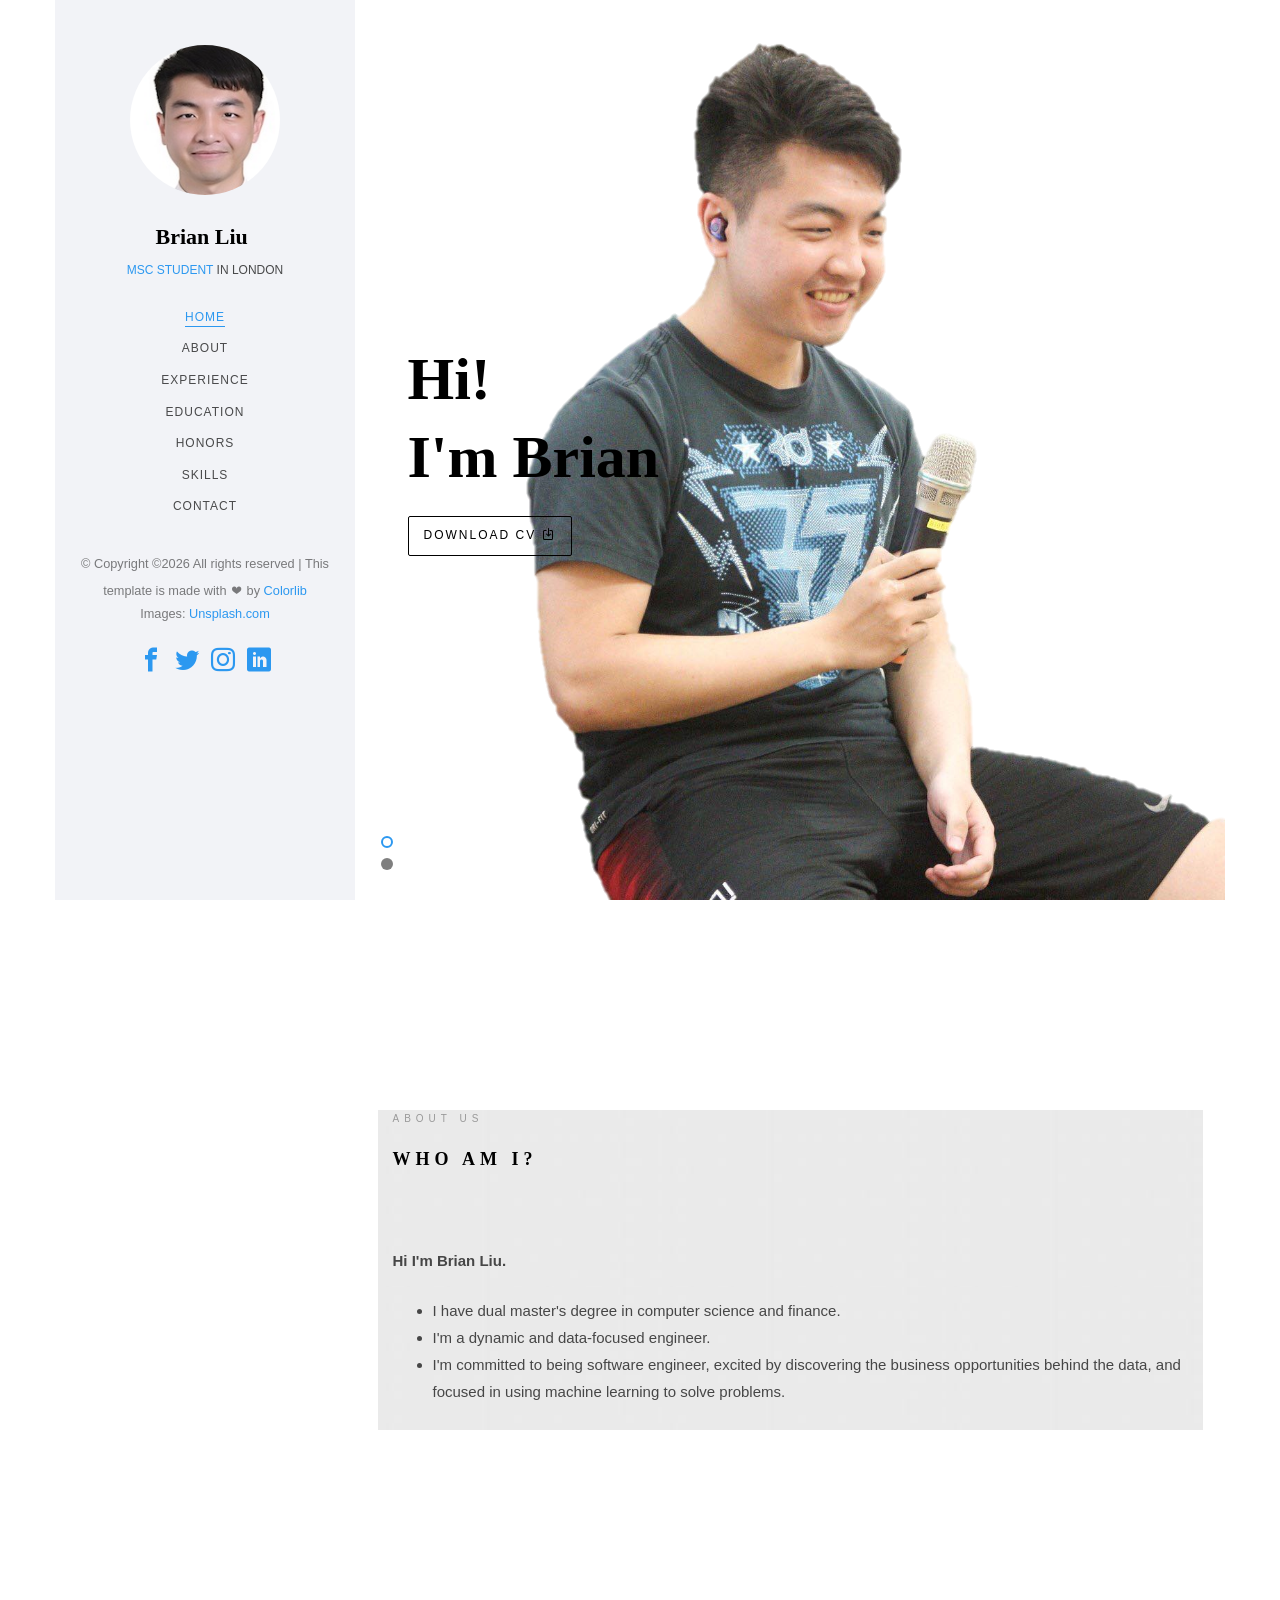
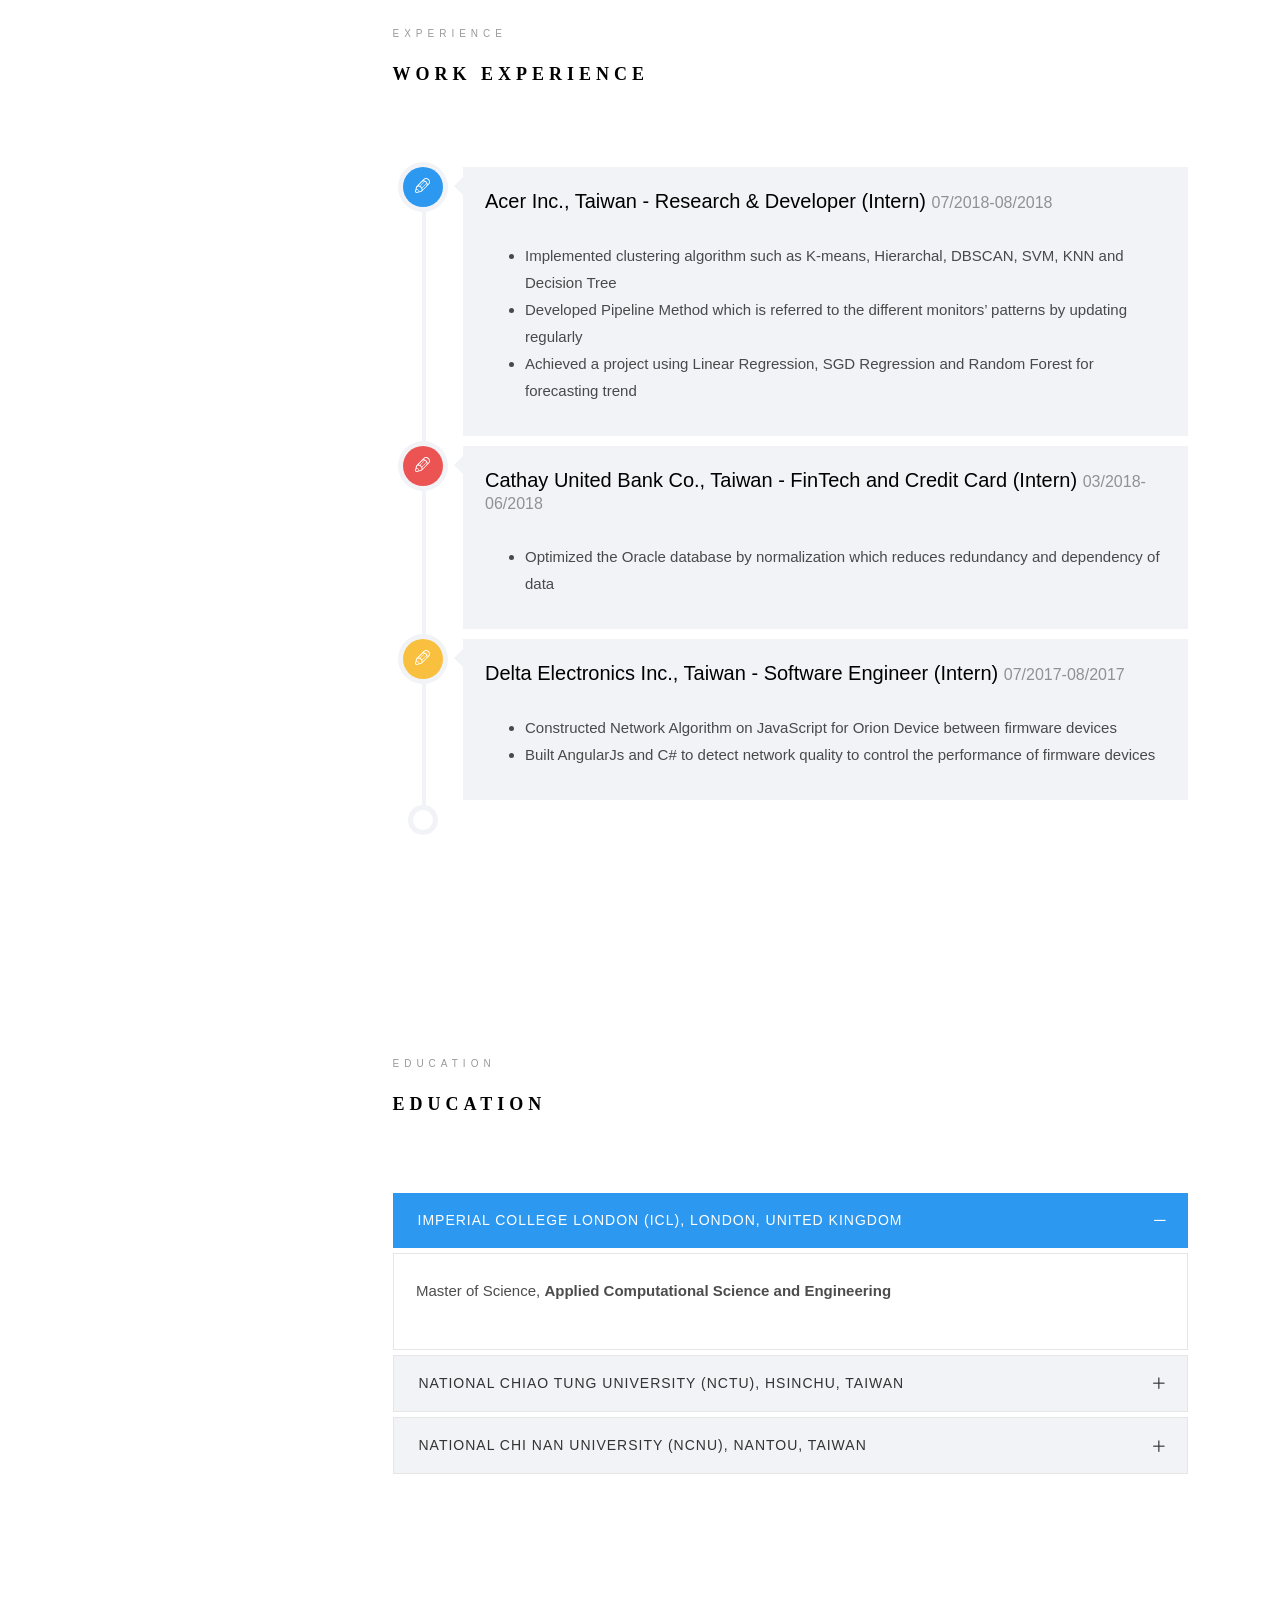
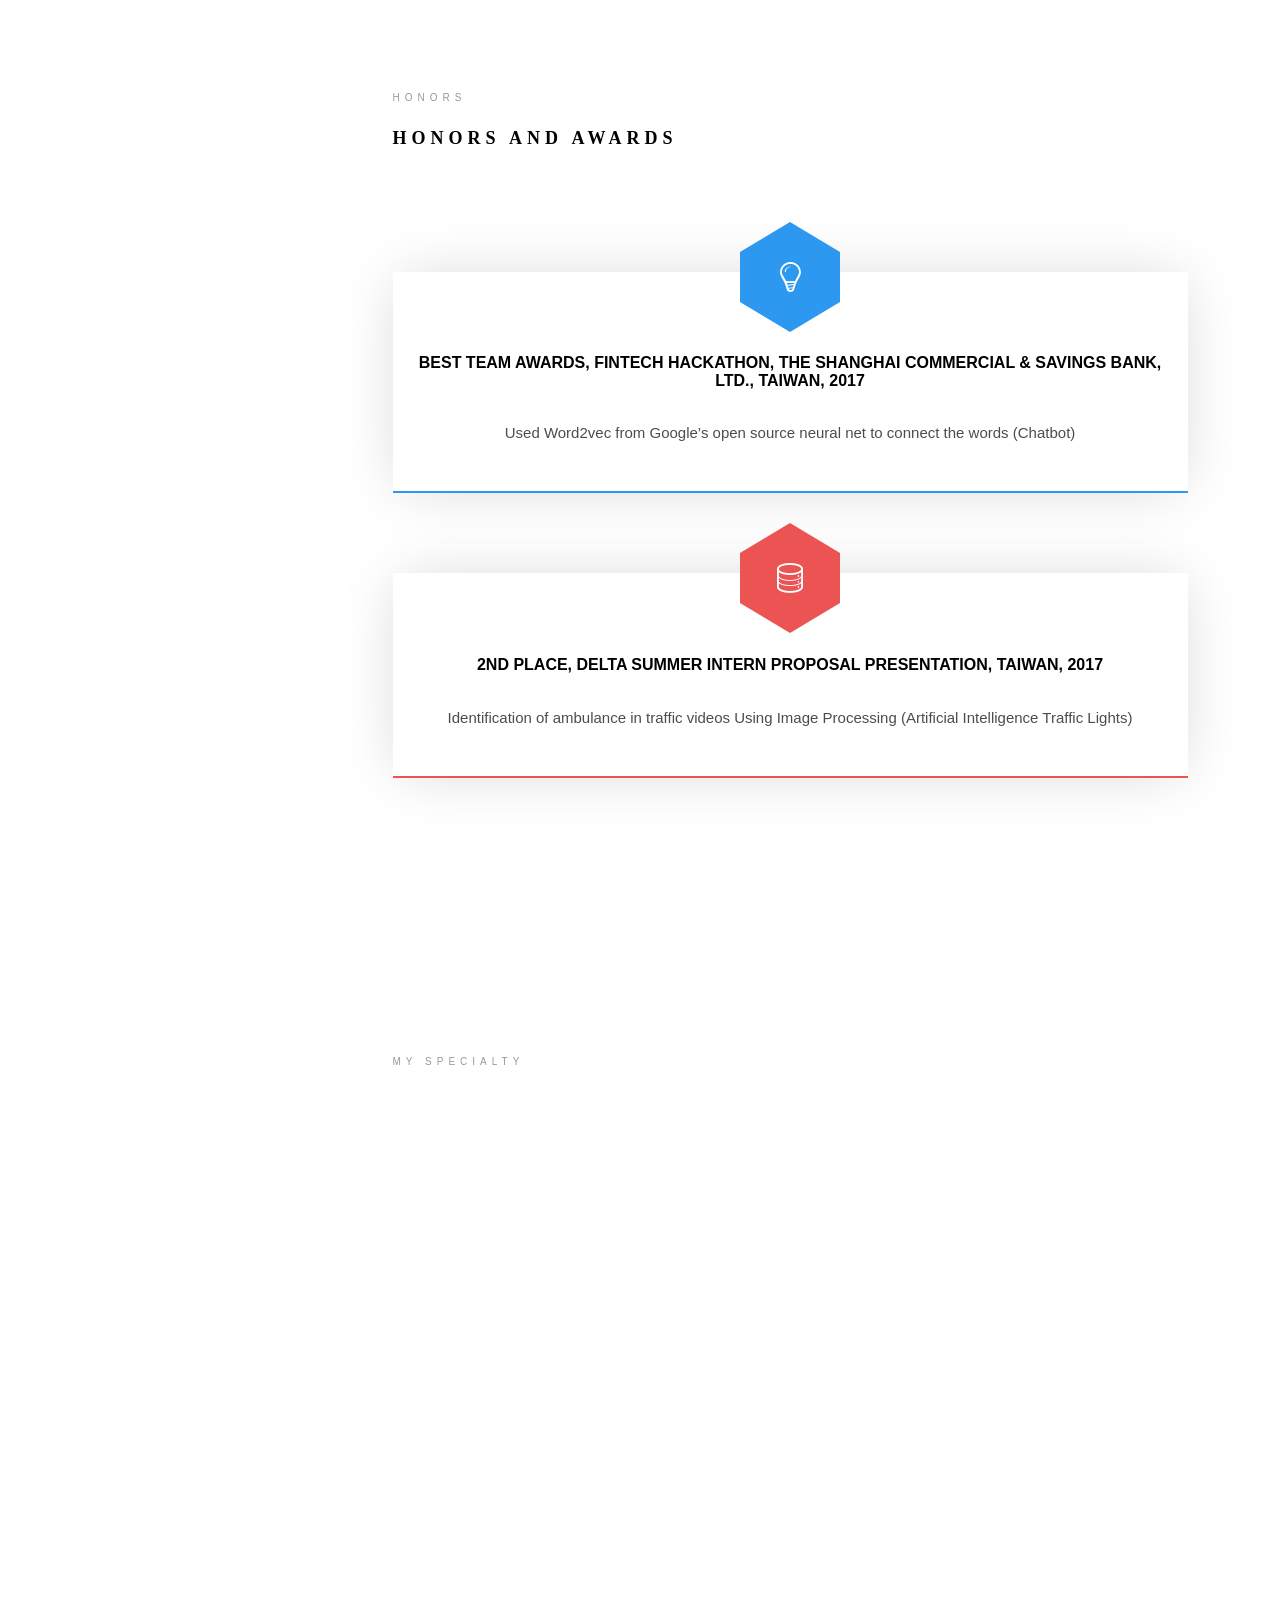
==== commit 6e9e990c: "home picture" ====
--- a/index.html
+++ b/index.html
@@ -98,7 +98,7 @@
 			<section id="colorlib-hero" class="js-fullheight" data-section="home">
 				<div class="flexslider js-fullheight">
 					<ul class="slides">
-				   	<li style="background-image: url(images/img_bg_1.jpg);">
+				   	<li style="background-image: url(images/img_bg_1.png);">
 				   		<div class="overlay"></div>
 				   		<div class="container-fluid">
 				   			<div class="row">
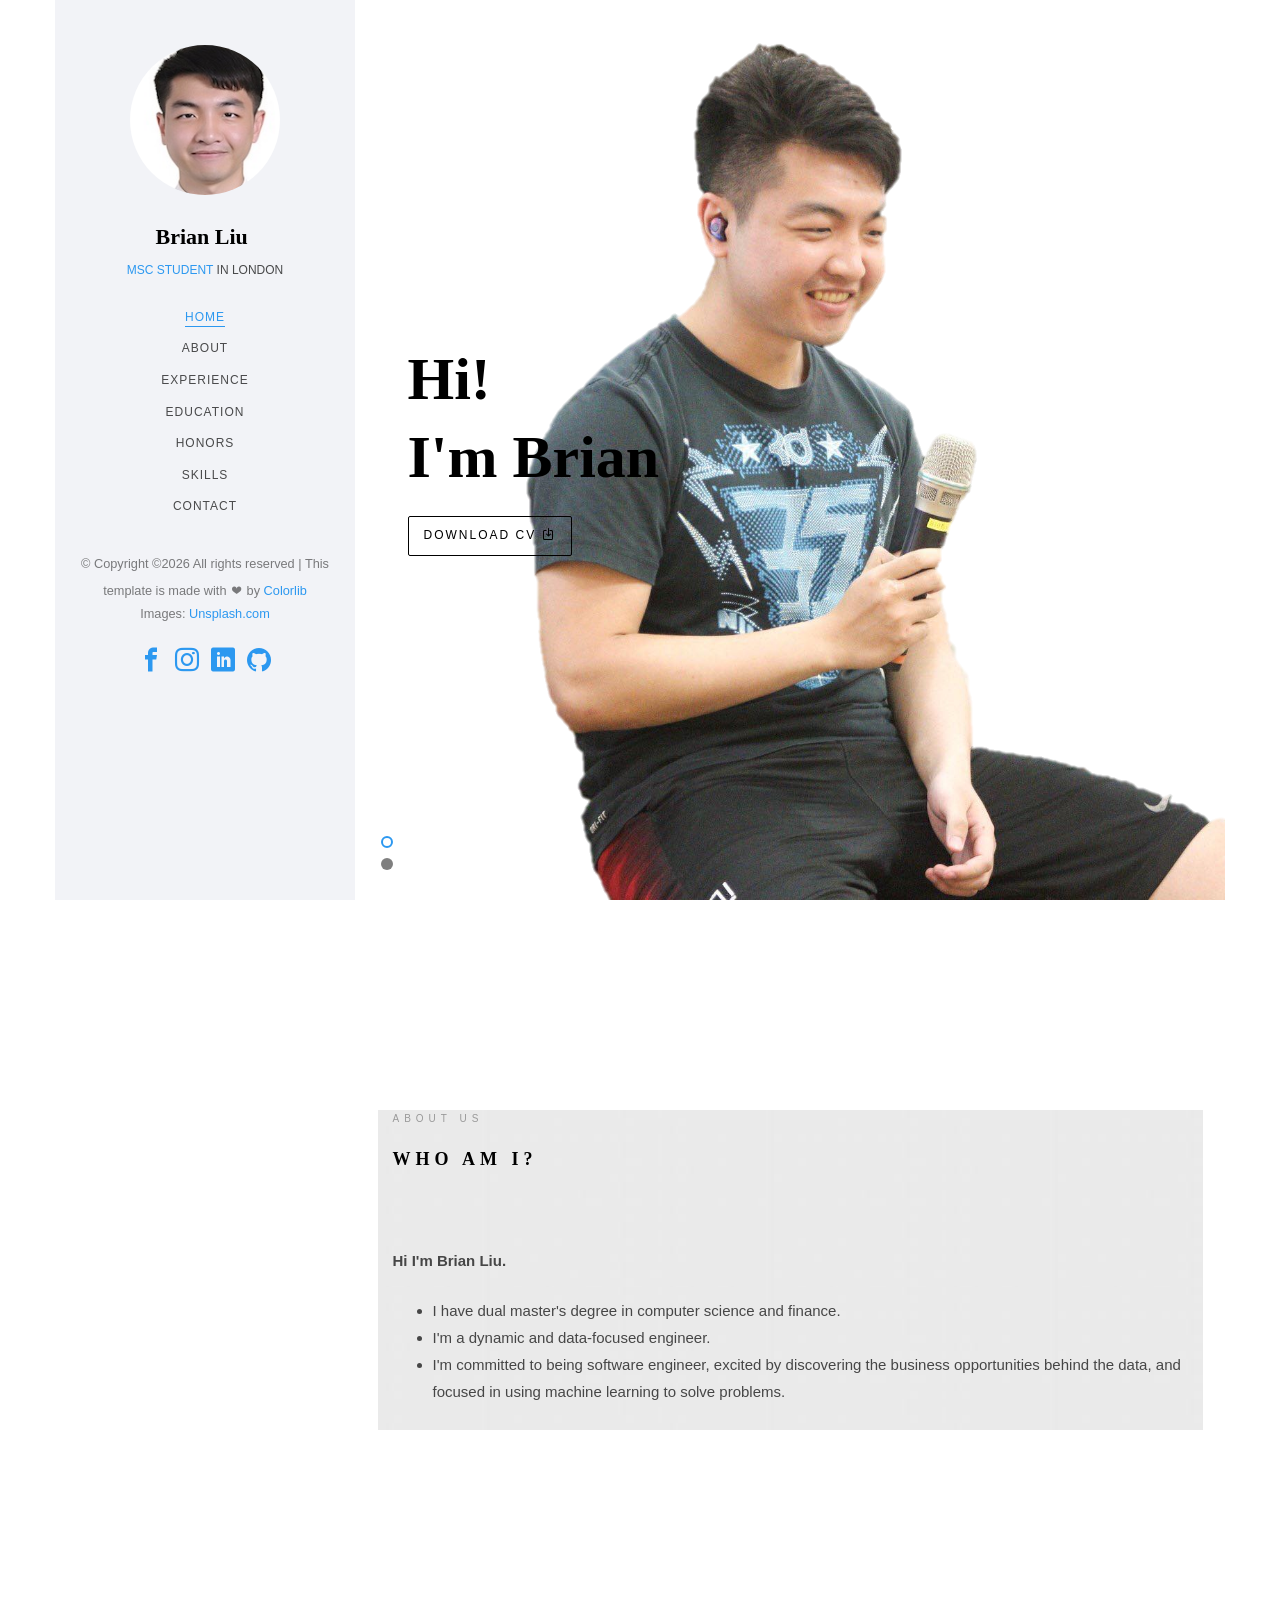
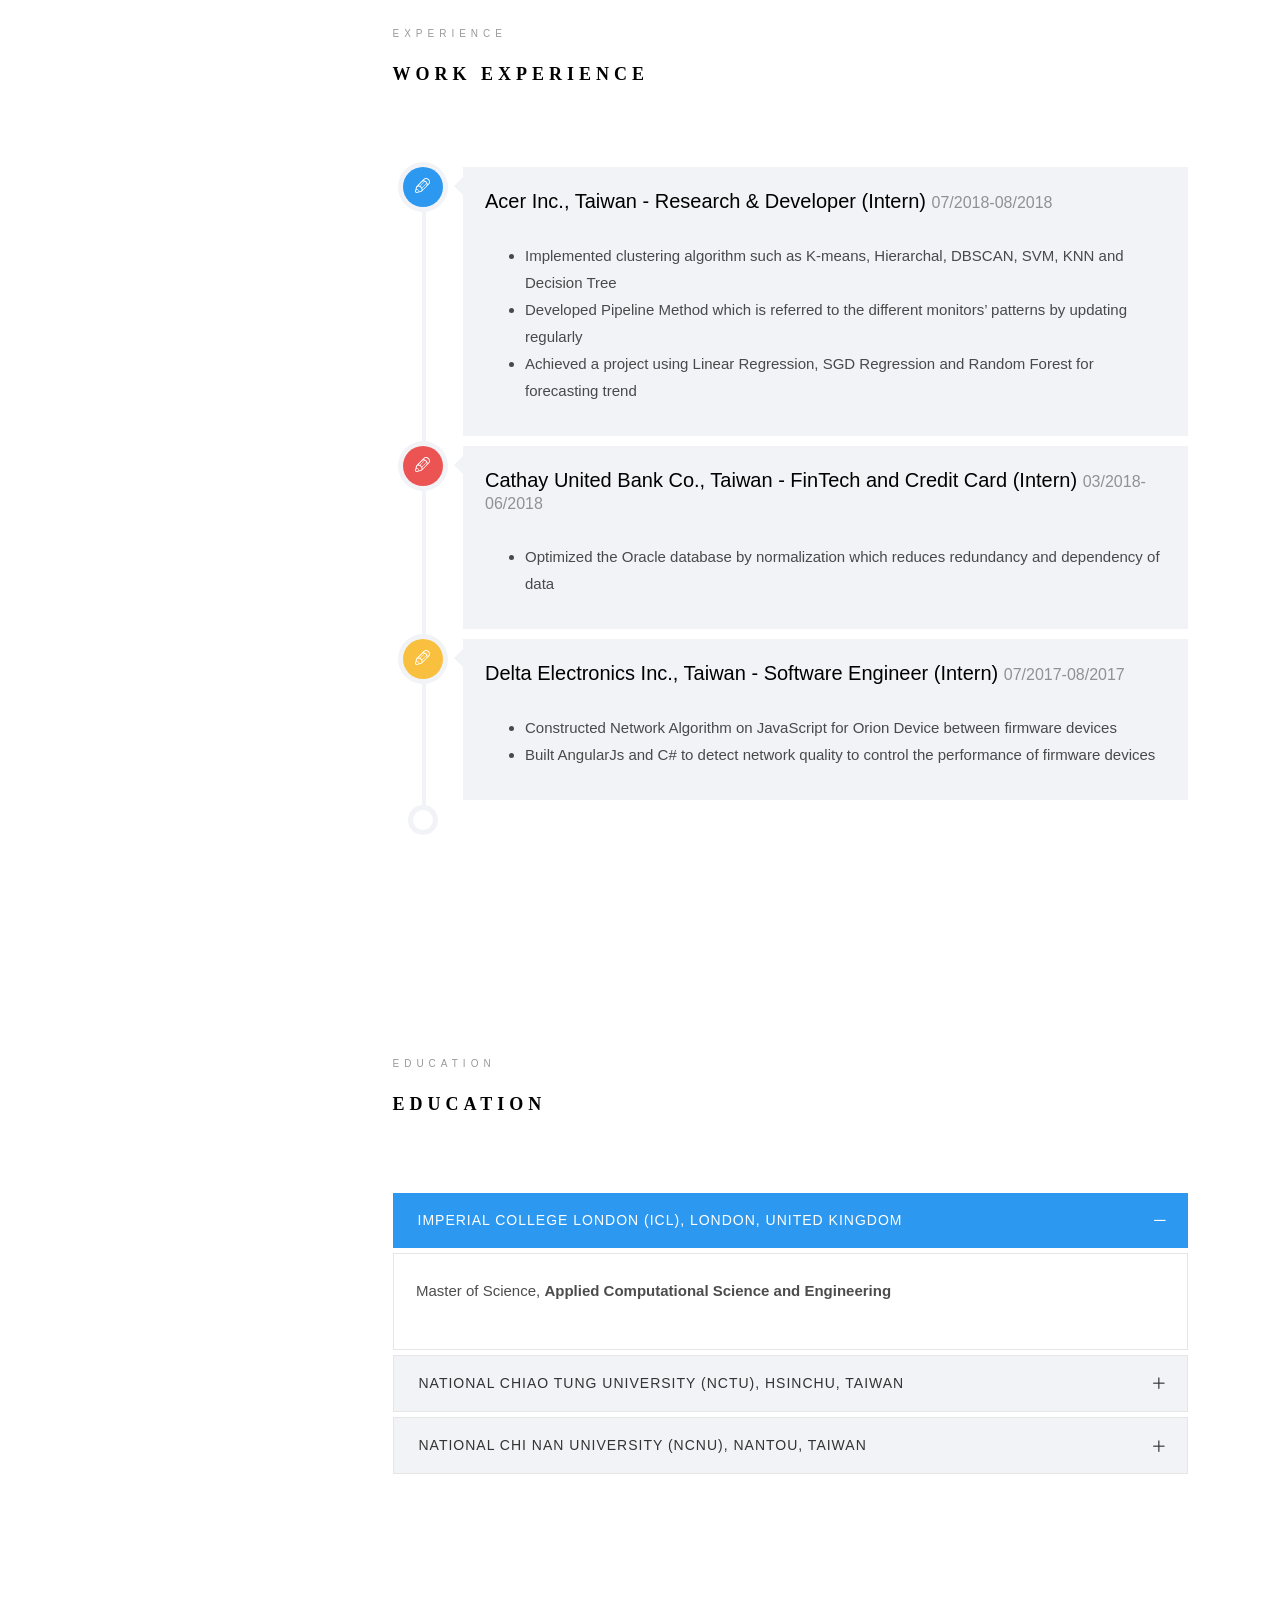
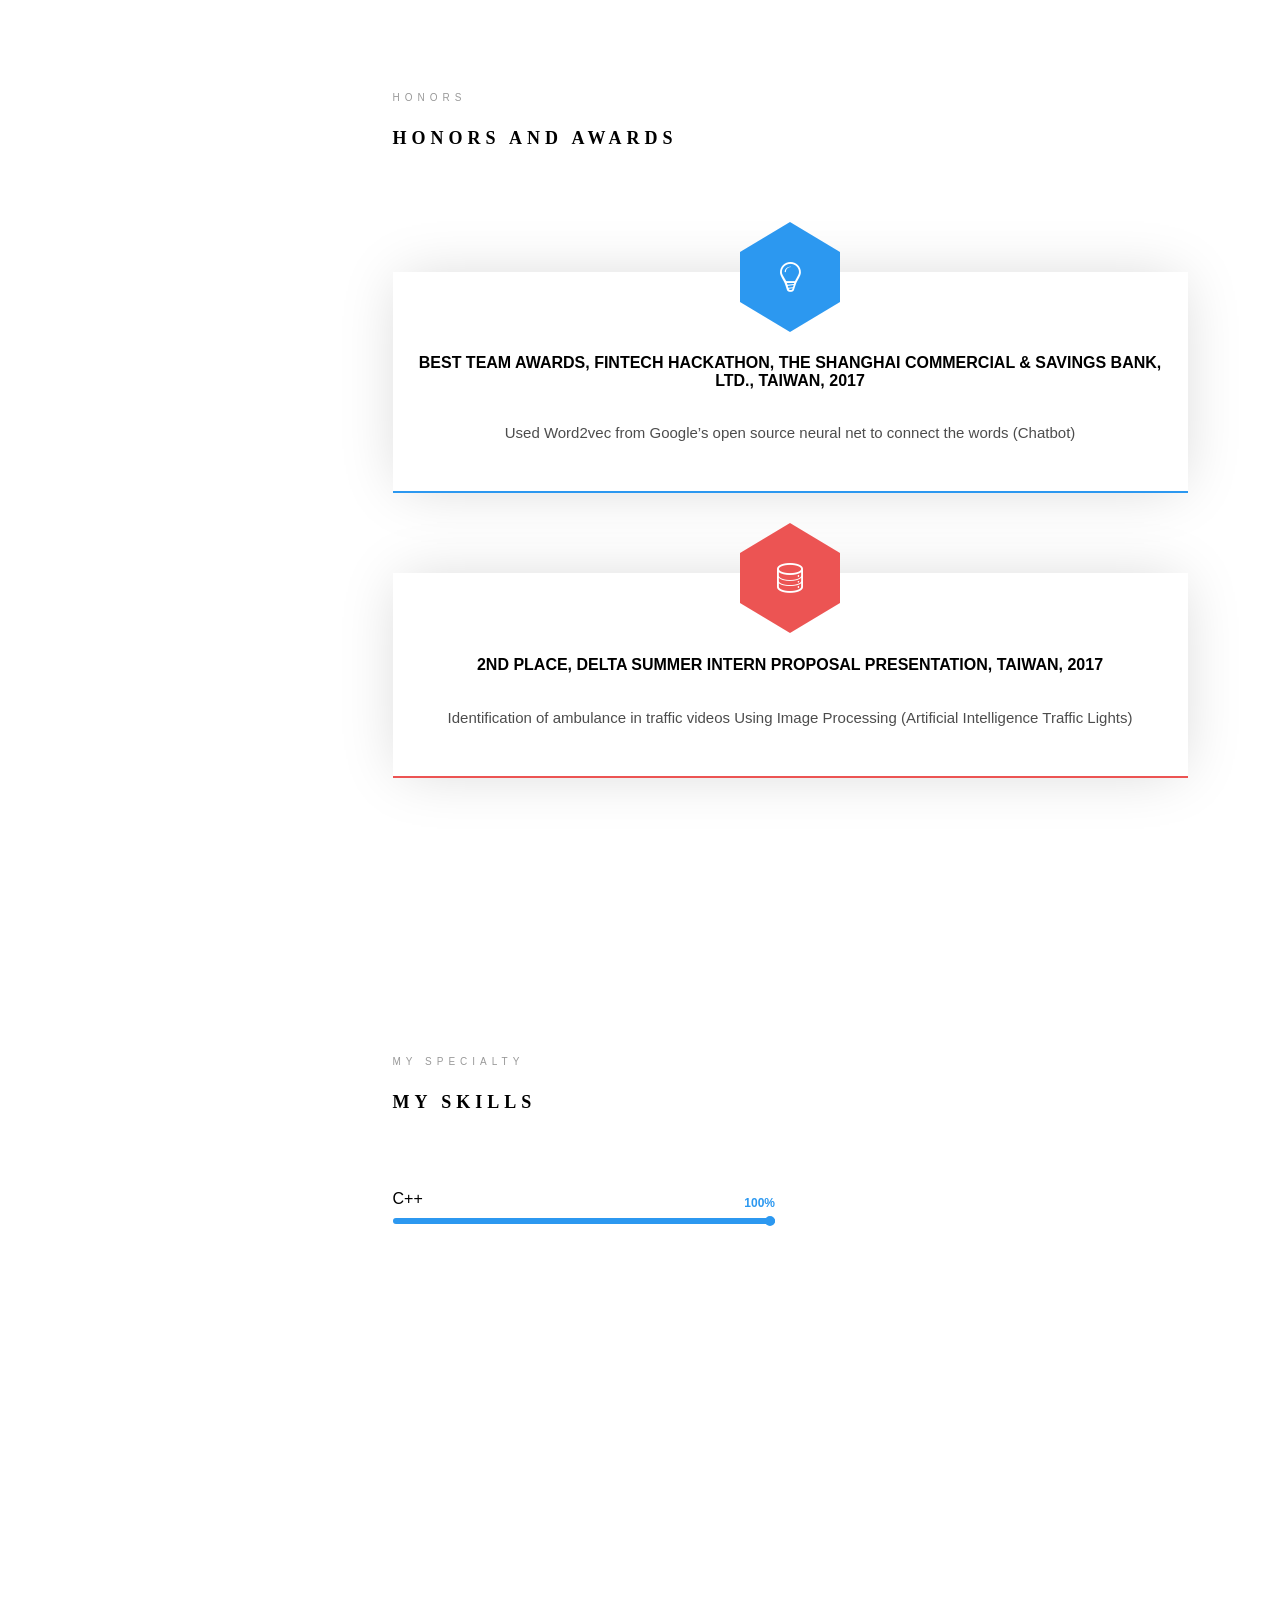
==== commit 26d8f2a2: "add link" ====
--- a/index.html
+++ b/index.html
@@ -85,10 +85,11 @@
 Copyright &copy;<script>document.write(new Date().getFullYear());</script> All rights reserved | This template is made with <i class="icon-heart" aria-hidden="true"></i> by <a href="https://colorlib.com" target="_blank">Colorlib</a>
 <!-- Link back to Colorlib can't be removed. Template is licensed under CC BY 3.0. --> </span> <span>Images: <a href="https://unsplash.com/" target="_blank">Unsplash.com</a></span></small></p>
 				<ul class="colorlib-social-icons">
-					<li><a href="#"><i class="icon-facebook2"></i></a></li>
-					<li><a href="#"><i class="icon-twitter2"></i></a></li>
-					<li><a href="#"><i class="icon-instagram"></i></a></li>
-					<li><a href="#"><i class="icon-linkedin2"></i></a></li>
+					<li><a href="https://www.facebook.com/profile.php?id=100002084890213"><i class="icon-facebook2"></i></a></li>
+					<!--<li><a href="#"><i class="icon-twitter2"></i></a></li>-->
+					<li><a href="https://www.instagram.com/brianliu0104/?hl=zh-tw"><i class="icon-instagram"></i></a></li>
+					<li><a href="https://www.linkedin.com/in/brian-liu-158aa0171/"><i class="icon-linkedin2"></i></a></li>
+					<li><a href="https://github.com/Imperial-Brian"><i class="icon-github"></i></a></li>
 				</ul>
 			</div>
 
@@ -120,7 +121,7 @@
 					   			<div class="col-md-6 col-md-offset-3 col-md-pull-3 col-sm-12 col-xs-12 js-fullheight slider-text">
 					   				<div class="slider-text-inner">
 					   					<div class="desc">
-						   					<h1>I am <br>a Problem Solver</h1>
+						   					<h1 style="color:white">I am <br>a Problem Solver</h1>
 												<p><a class="btn btn-primary btn-learn">View Portfolio <i class="icon-briefcase3"></i></a></p>
 											</div>
 					   				</div>
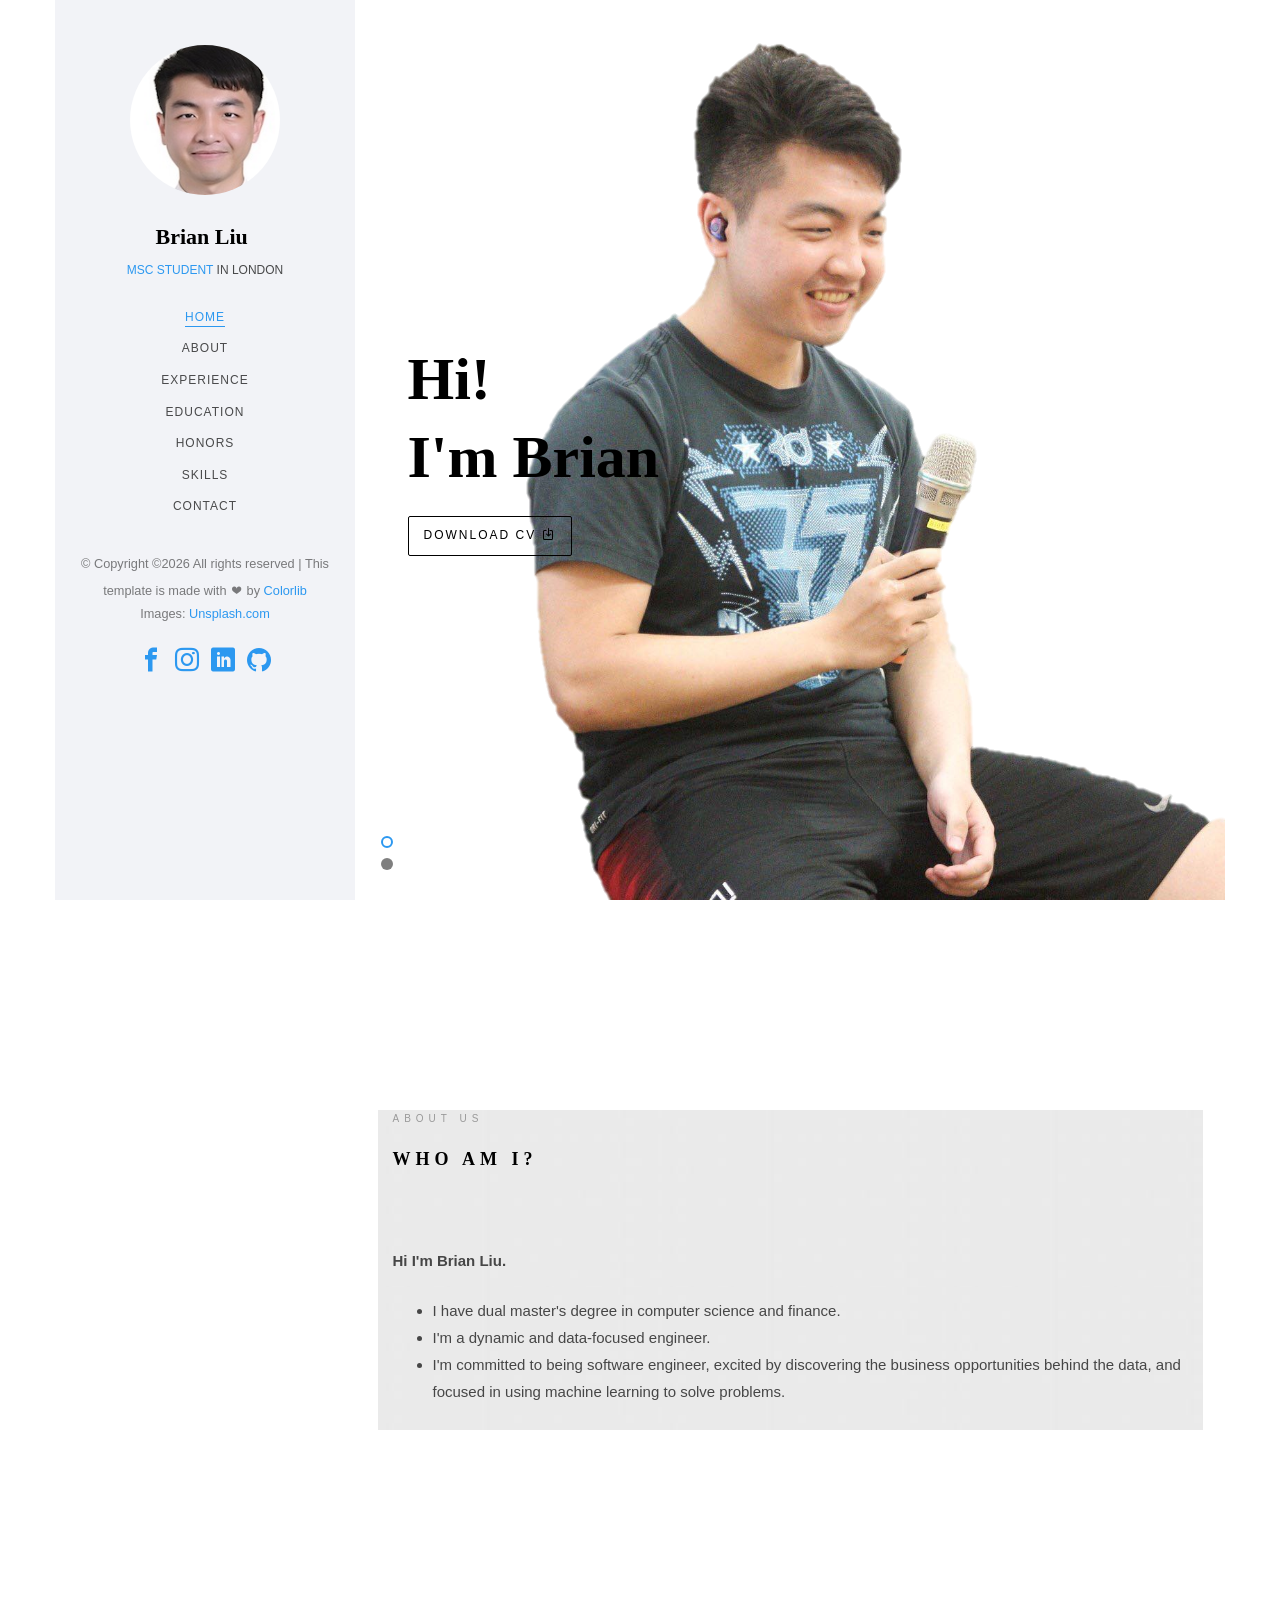
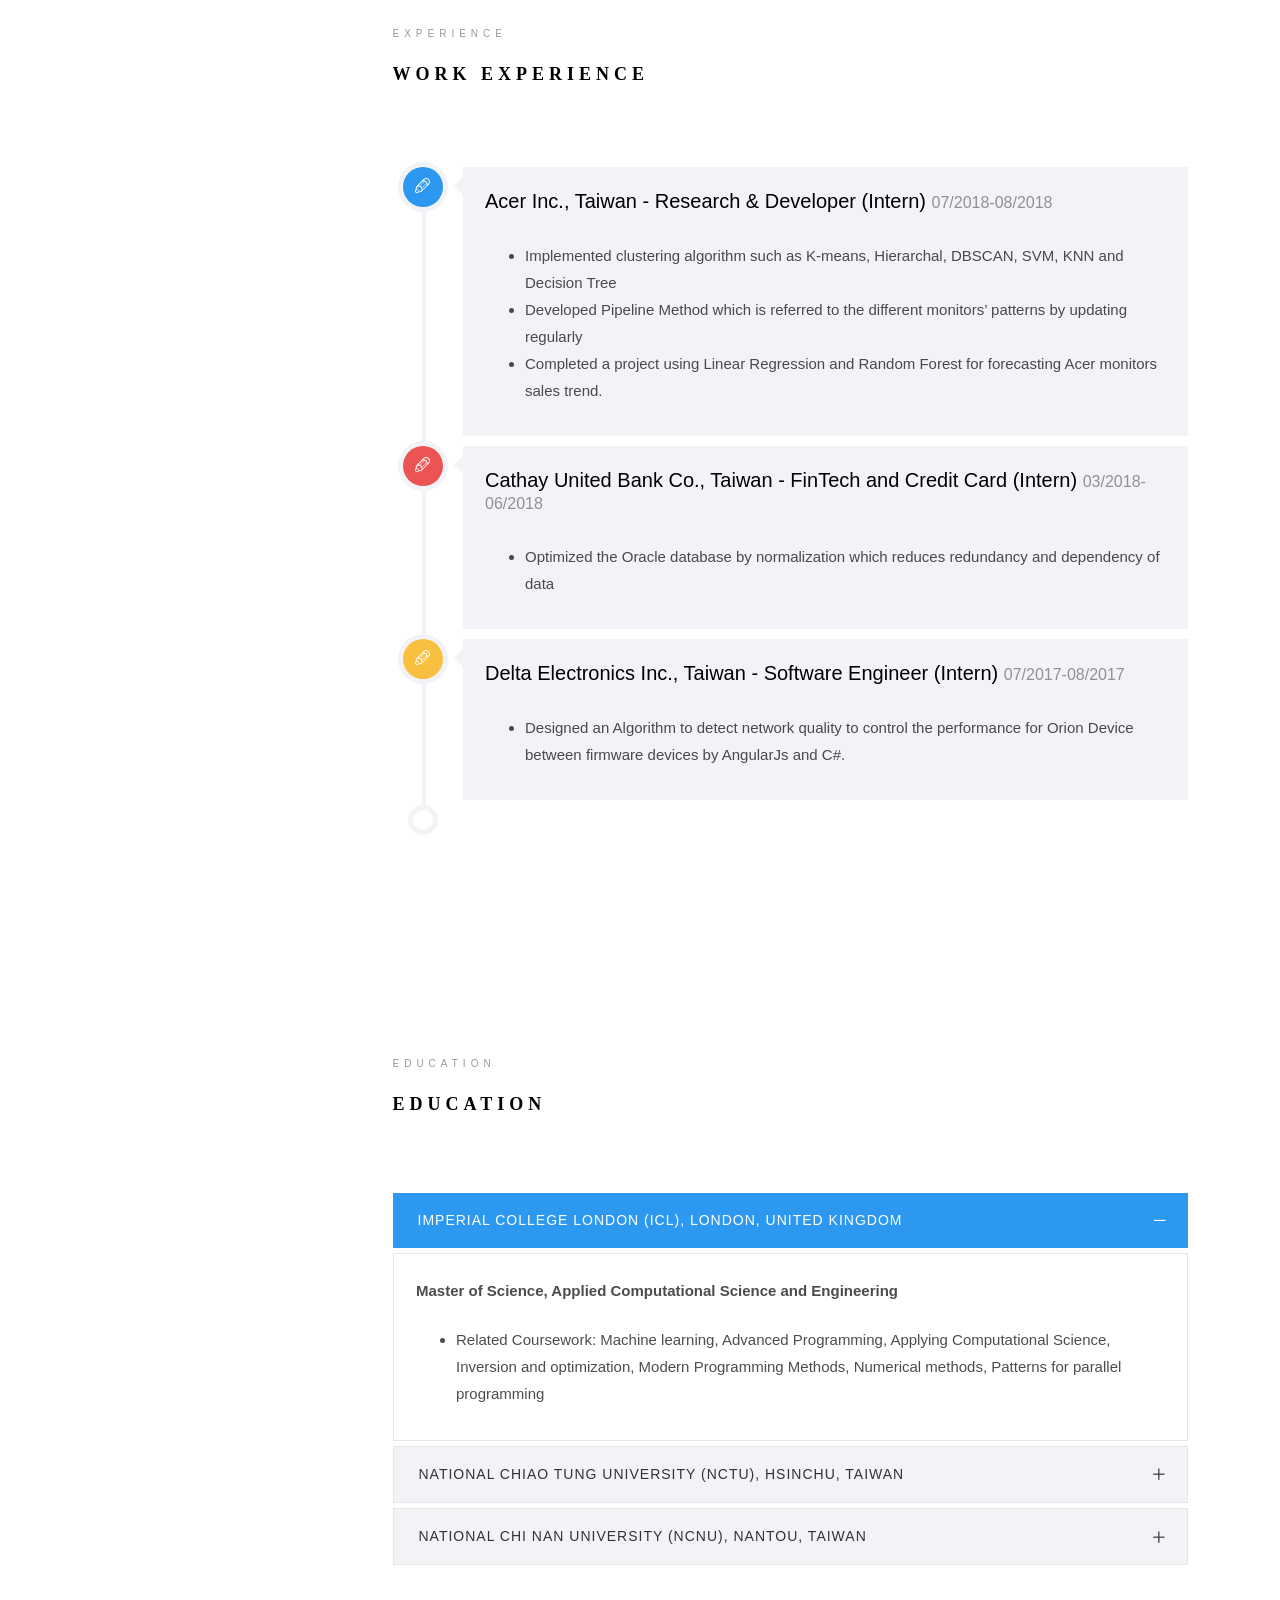
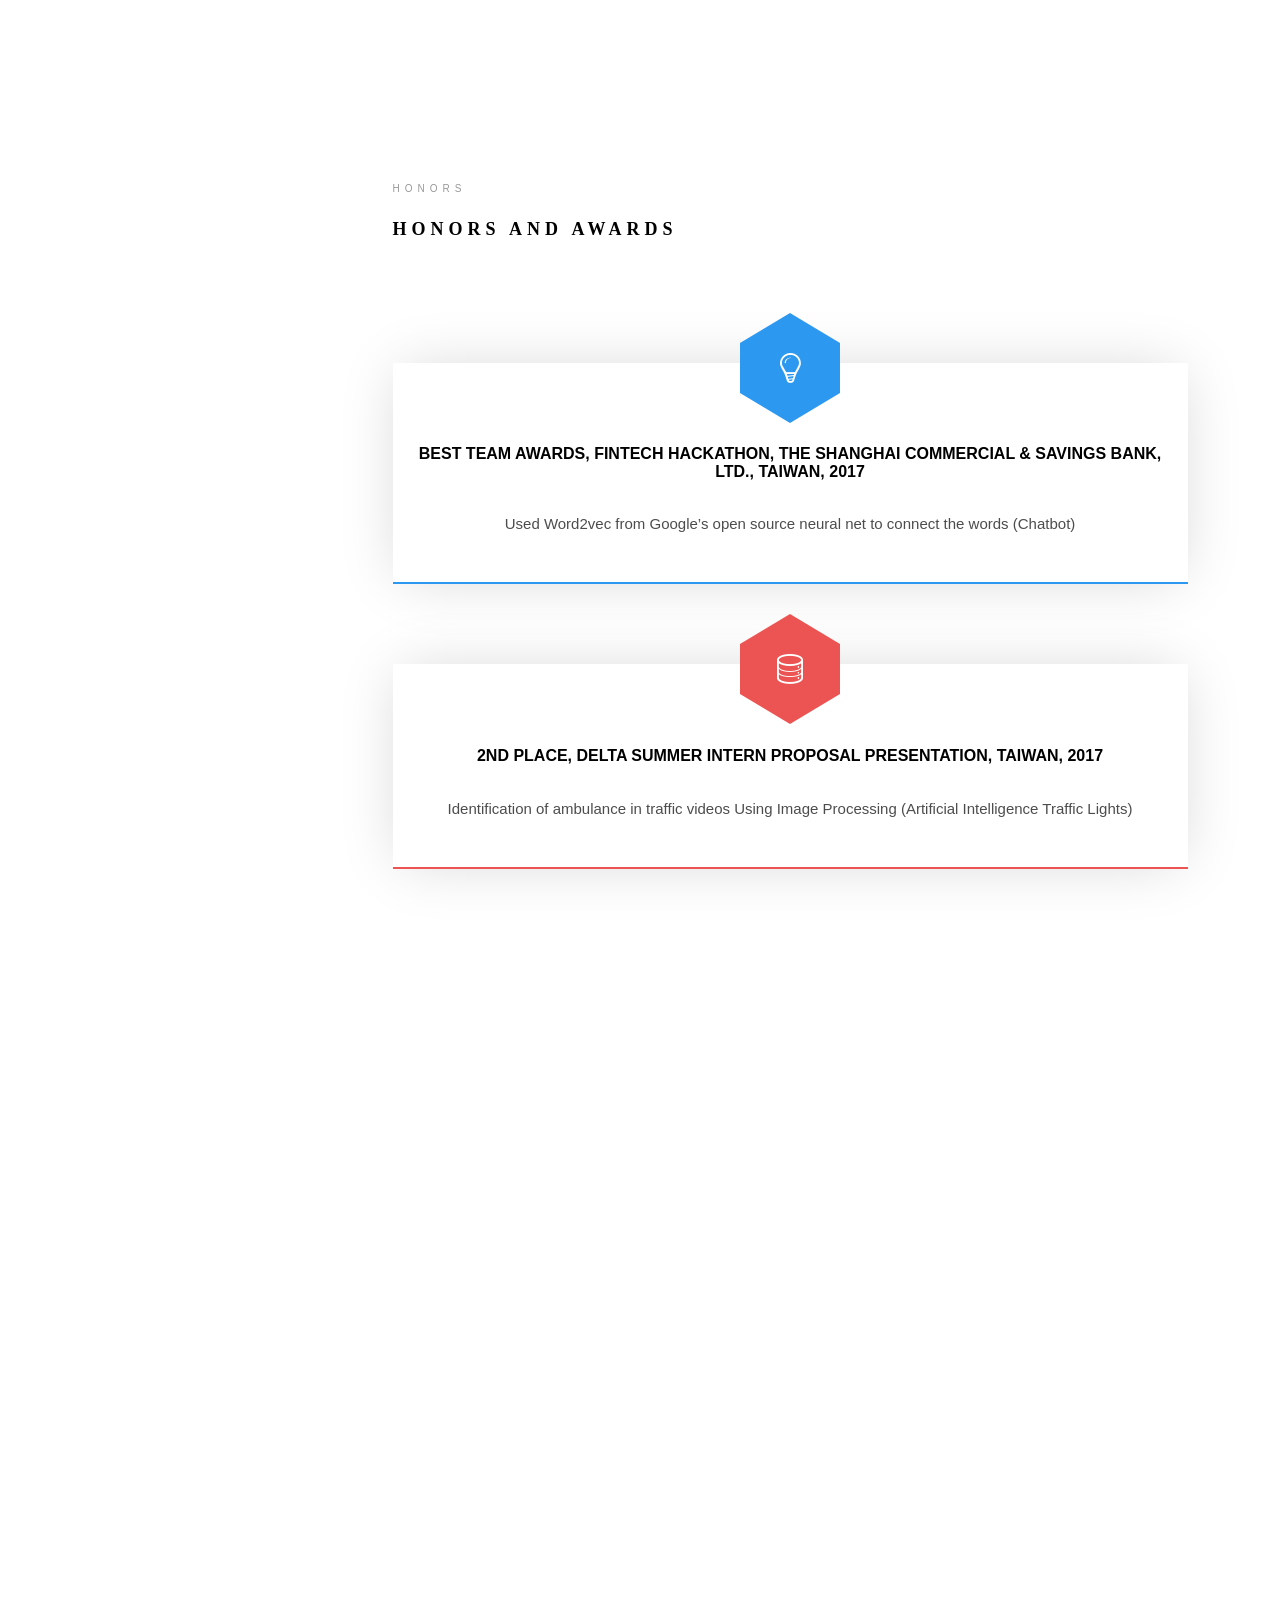
==== commit 5e96f018: "add education" ====
--- a/index.html
+++ b/index.html
@@ -216,7 +216,7 @@
 									  <ul>
 									  	<li>Implemented clustering algorithm such as K-means, Hierarchal, DBSCAN, SVM, KNN and Decision Tree</li>
 									  	<li>Developed Pipeline Method which is referred to the different monitors’ patterns by updating regularly</li>
-									  	<li>Achieved a project using Linear Regression, SGD Regression and Random Forest for forecasting trend</li>
+									  	<li>Completed a project using Linear Regression and Random Forest for forecasting Acer monitors sales trend.</li>
 									  </ul>
 					               </div>
 					            </div>
@@ -245,8 +245,7 @@
 					               <div class="timeline-label">
 									   <h2><a href="#">Delta Electronics Inc., Taiwan - Software Engineer (Intern)</a> <span>07/2017-08/2017</span></h2>
 									   <ul>
-									  		<li>Constructed Network Algorithm on JavaScript for Orion Device between firmware devices</li>
-									  		<li>Built AngularJs and C# to detect network quality to control the performance of firmware devices</li>
+									  		<li>Designed an Algorithm to detect network quality to control the performance for Orion Device between firmware devices by AngularJs and C#.</li>
 									   </ul>
 					               </div>
 					            </div>
@@ -310,7 +309,10 @@
 									         <div class="panel-body">
 									            <div class="row">
 										      		<div class="col-md-12">
-										      			<p>Master of Science, <strong>Applied Computational Science and Engineering</strong></p>
+														  <p><strong>Master of Science, Applied Computational Science and Engineering</strong></p>
+														  <ul>
+															<li>Related Coursework:  Machine learning, Advanced Programming, Applying Computational Science, Inversion and optimization, Modern Programming Methods, Numerical methods, Patterns for parallel programming</li>
+													 	  </ul>
 										      		</div>
 										      	</div>
 									         </div>
@@ -325,7 +327,15 @@
 									    </div>
 									    <div id="collapseTwo" class="panel-collapse collapse" role="tabpanel" aria-labelledby="headingTwo">
 									        <div class="panel-body">
-									            <p>Master of Science in Finance,  <strong>Information Management and Finance (IMF)</strong></p>
+												<p><strong>Master of Science in Finance, Information Management and Finance – Financial Engineering</strong></p>
+												<ul>
+													<li>Related Coursework:  Machine learning, Advanced Programming, Applying Computational Science, Inversion and optimization, Modern Programming Methods, Numerical methods, Patterns for parallel programming</li>
+												</ul>
+												<p><strong>Master Thesis</strong></p>
+												<ul>
+													<li>Built Decision Tree C4.5 and Random Forests models to train a classifier to verify feature importance in Python.</li>
+													<li>Proved Random Forest is more helpful in stock price prediction than Decision Trees, with confusion matrices.</li>
+												</ul>
 									        </div>
 									    </div>
 									</div>
@@ -338,7 +348,16 @@
 									    </div>
 									    <div id="collapseThree" class="panel-collapse collapse" role="tabpanel" aria-labelledby="headingThree">
 									        <div class="panel-body">
-									            <p>Bachelor of Business Administration, <strong>Information Management (IM)</strong></p>	
+												<p><strong>Bachelor of Business Administration,Information Management - Software Engineering</strong></p>
+												<ul>
+													<li>Concentration: Software Engineering</li>
+													<li>Related Coursework: Computational Intelligence & Programming, Advanced Algorithm, Human Factor & Human Machine Interface, Data Structure & Algorithms, System Analysis & Design, Software Engineering, Operation System, Intro. to Computer, Enterprise Communication Network, Data Base Management System</li>
+												</ul>
+												<p><strong>Information Project</strong></p>
+												<ul>
+													<li>Developed an application with the function to supervise multiple runners’ status on Google Map in Java.</li>
+													<li>Implemented Google Direction API to plan the route in Maps, which gives turn-by-turn guides in JSON-Format.</li>
+												</ul>
 									        </div>
 									    </div>
 									</div>
@@ -745,7 +764,7 @@
 									<i class="icon-globe-outline"></i>
 								</div>
 								<div class="colorlib-text">
-									<p><a href="#">brianliu0104@gmail.com</a></p>
+									<p><a href="#">chao-lun.liu19@imperial.ac.uk</a></p>
 								</div>
 							</div>
 
@@ -754,7 +773,7 @@
 									<i class="icon-map"></i>
 								</div>
 								<div class="colorlib-text">
-									<p>London</p>
+									<p>Lightfoot Hall, Manresa Road, Room No. 807, Chelsea, London, SW3 6NA.</p>
 								</div>
 							</div>
 
@@ -763,14 +782,14 @@
 									<i class="icon-phone"></i>
 								</div>
 								<div class="colorlib-text">
-									<p><a href="tel://">+886 958-581104</a></p>
+									<p><a href="tel://">(+0) 7845673875</a></p>
 								</div>
 							</div>
 						</div>
 						<div class="col-md-7 col-md-push-1">
 							<div class="row">
 								<div class="col-md-10 col-md-offset-1 col-md-pull-1 animate-box" data-animate-effect="fadeInRight">
-									<form action="">
+									<form action="chao-lun.liu19@imperial.ac.uk" method="post" enctype="text/plain">
 										<div class="form-group">
 											<input type="text" class="form-control" placeholder="Name">
 										</div>
@@ -785,6 +804,7 @@
 										</div>
 										<div class="form-group">
 											<input type="submit" class="btn btn-primary btn-send-message" value="Send Message">
+											<input type="reset" class="btn btn-primary btn-send-message" value="Reset">
 										</div>
 									</form>
 								</div>
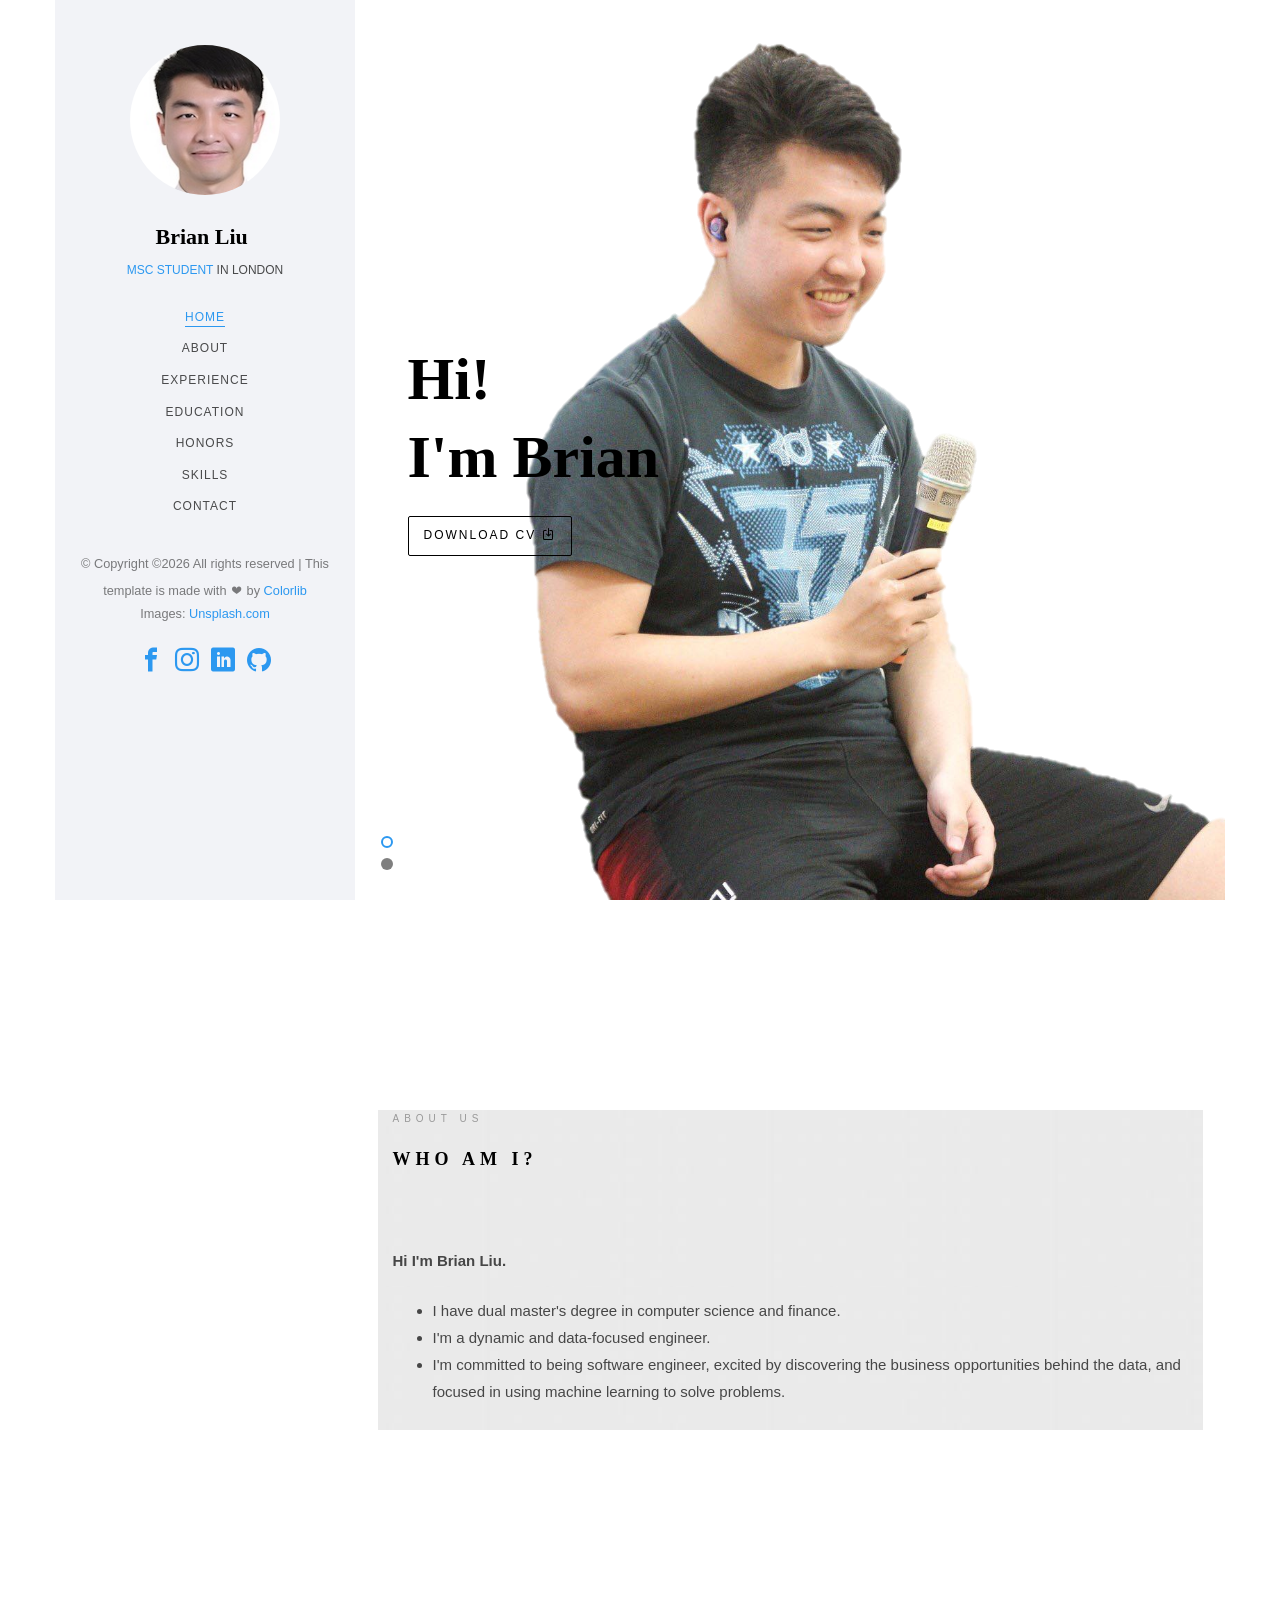
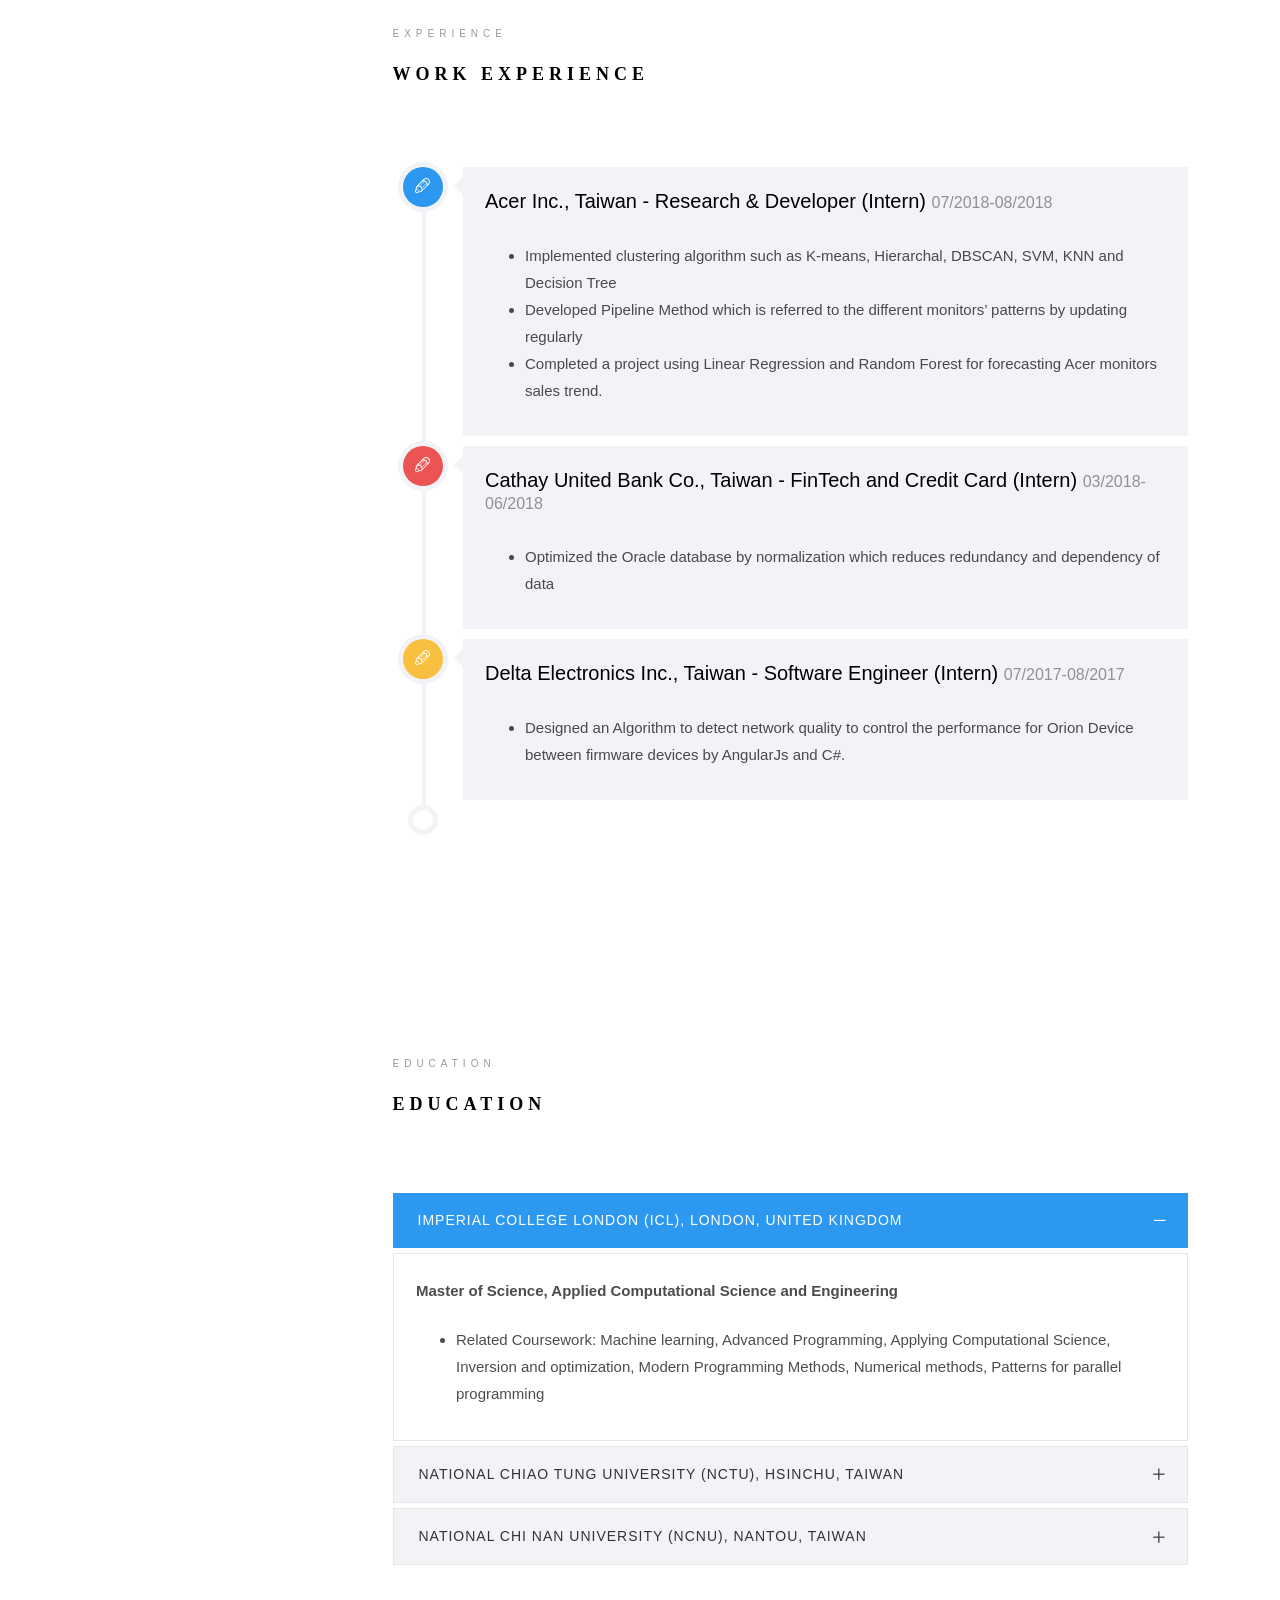
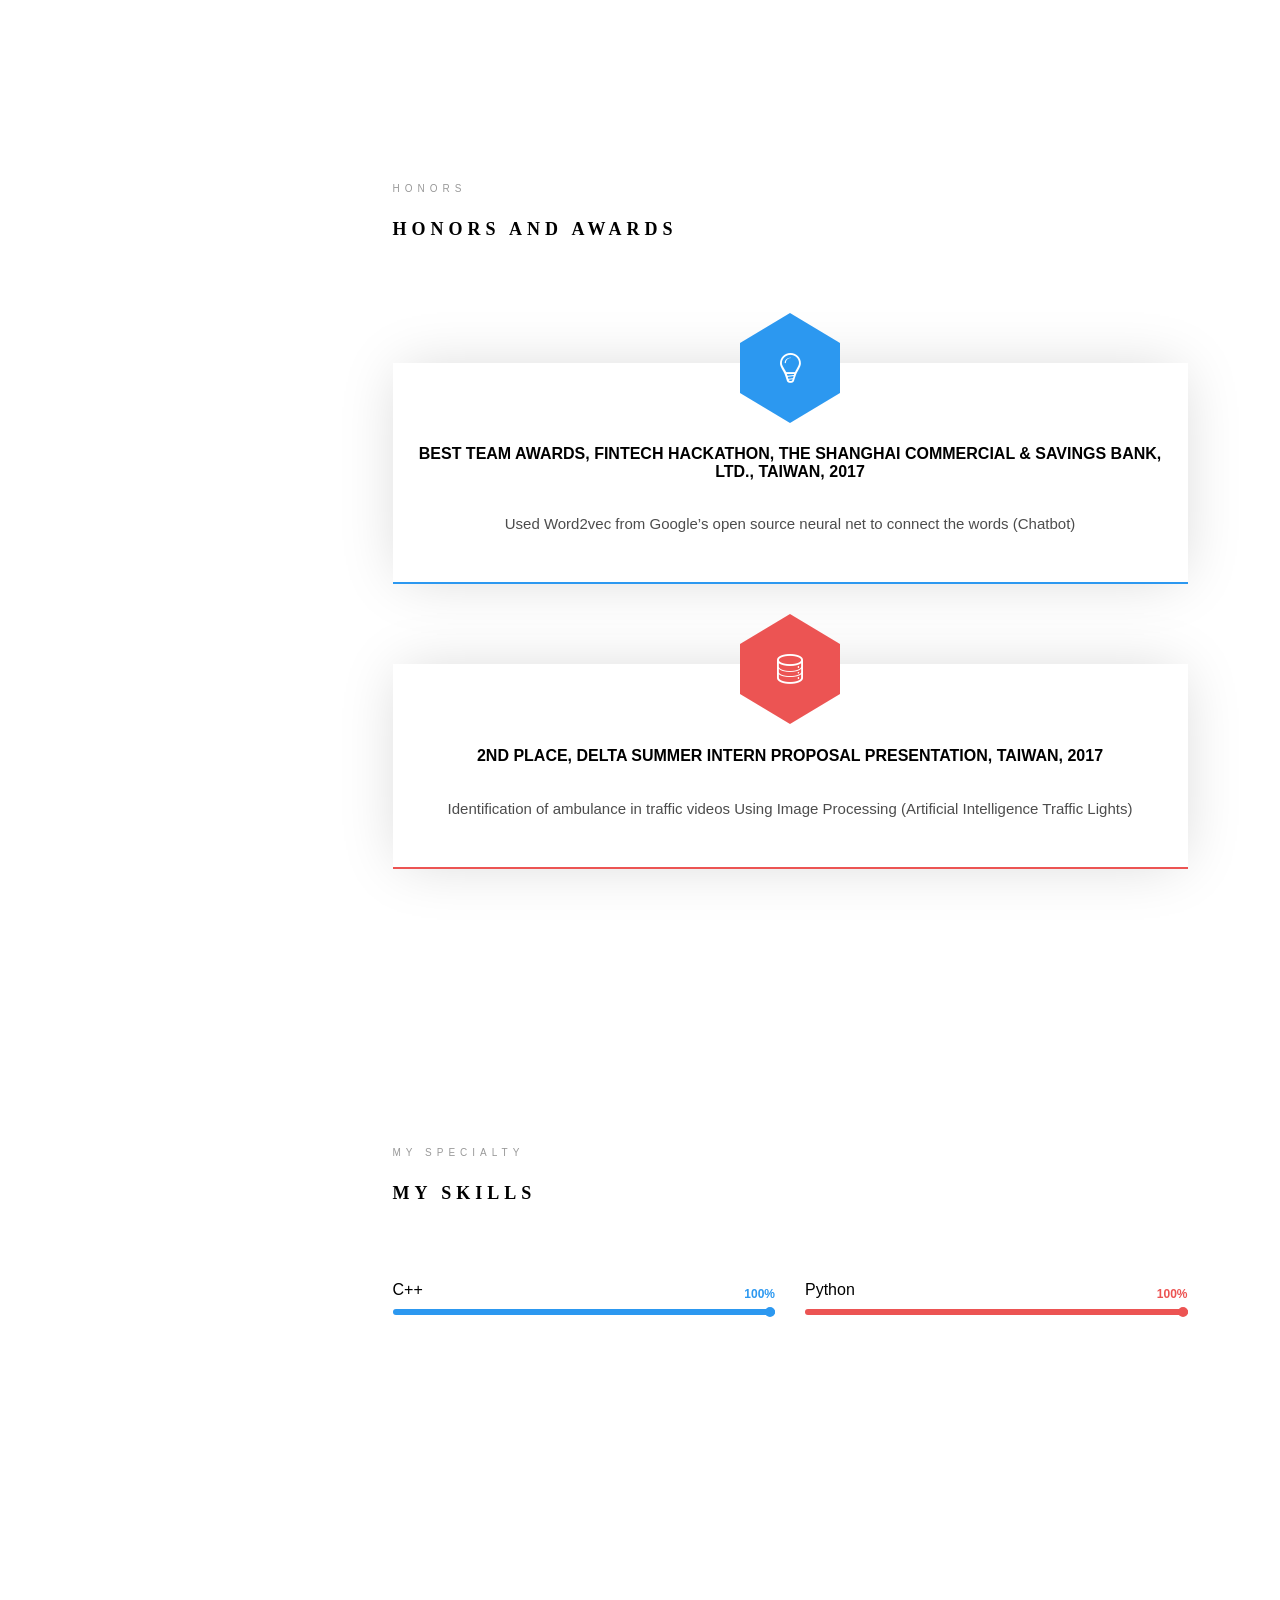
==== commit 267c57f7: "add contact" ====
--- a/index.html
+++ b/index.html
@@ -764,7 +764,7 @@
 									<i class="icon-globe-outline"></i>
 								</div>
 								<div class="colorlib-text">
-									<p><a href="#">chao-lun.liu19@imperial.ac.uk</a></p>
+									<p><a href="mailto:chao-lun.liu19@imperial.ac.uk?Subject=Hello%20again">chao-lun.liu19@imperial.ac.uk</a></p>
 								</div>
 							</div>
 
@@ -789,7 +789,7 @@
 						<div class="col-md-7 col-md-push-1">
 							<div class="row">
 								<div class="col-md-10 col-md-offset-1 col-md-pull-1 animate-box" data-animate-effect="fadeInRight">
-									<form action="chao-lun.liu19@imperial.ac.uk" method="post" enctype="text/plain">
+									<form action="mailto:chao-lun.liu19@imperial.ac.uk" method="post" enctype="text/plain">
 										<div class="form-group">
 											<input type="text" class="form-control" placeholder="Name">
 										</div>
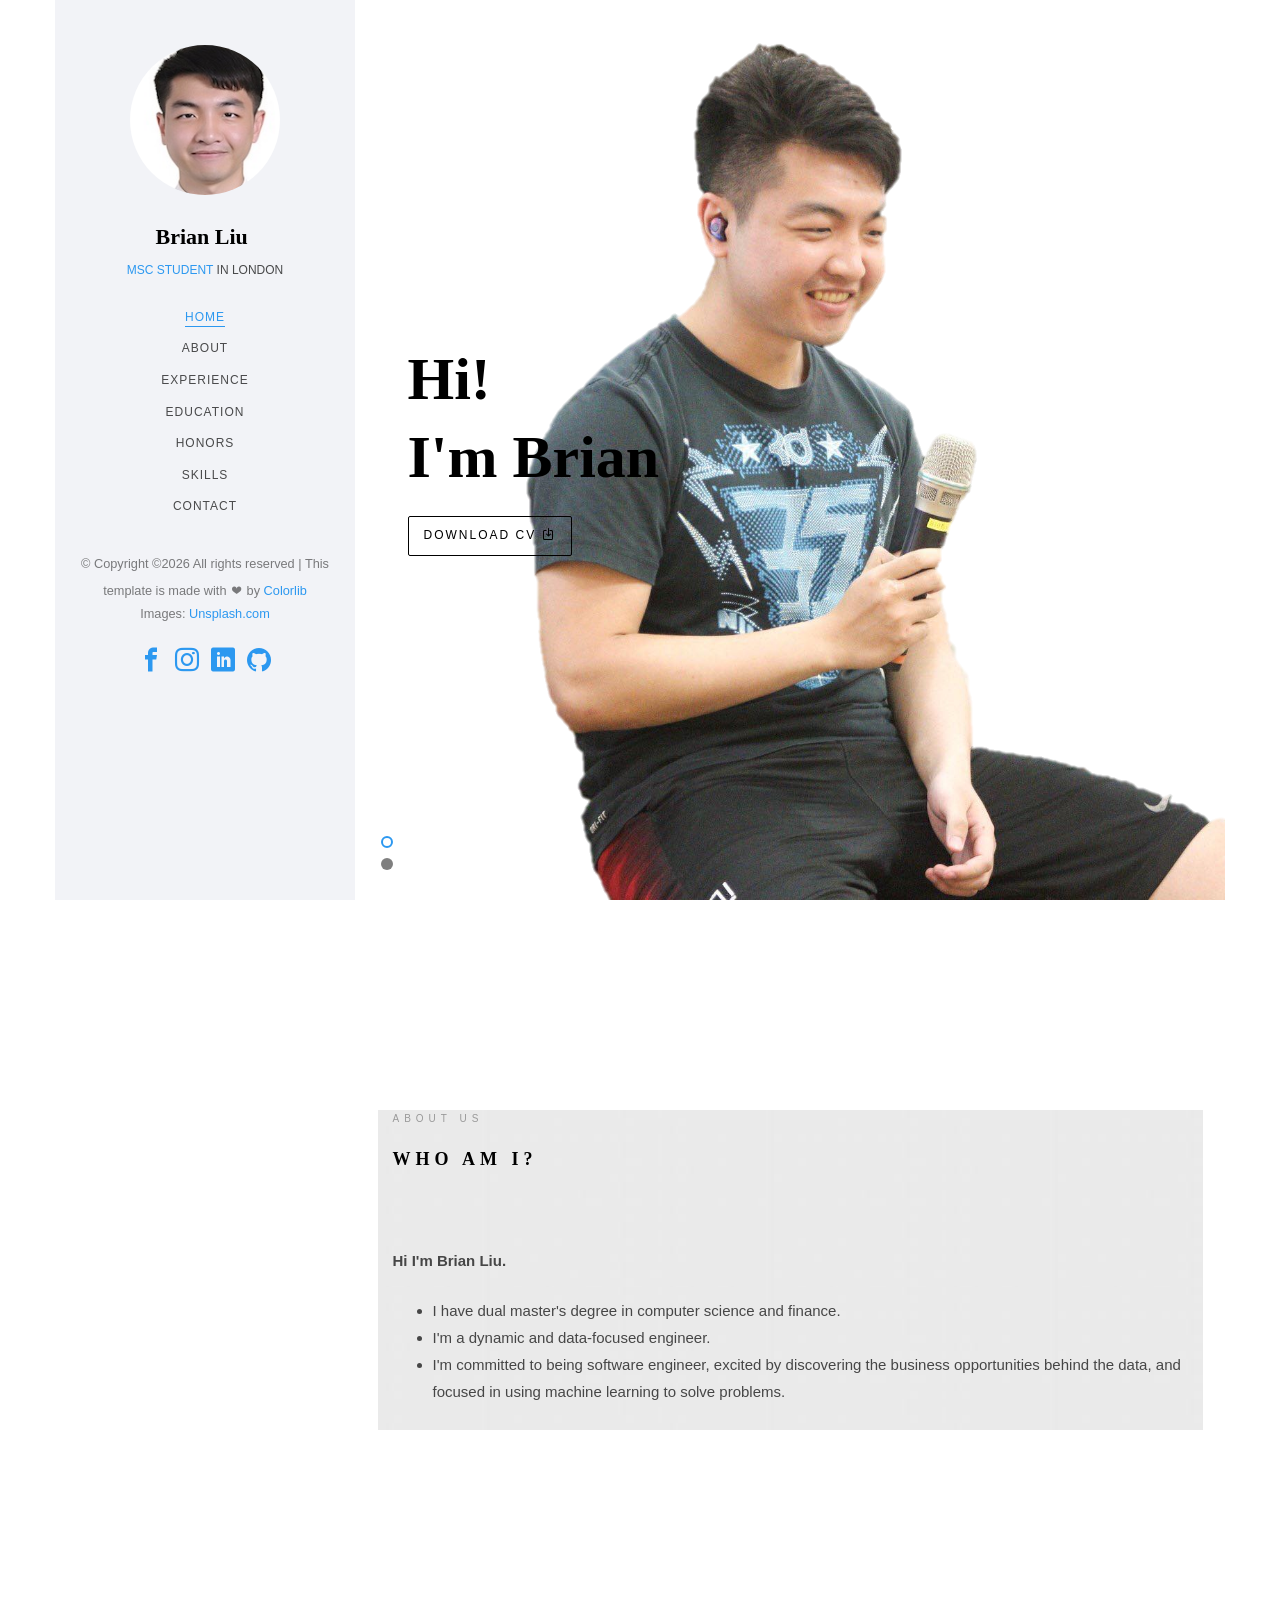
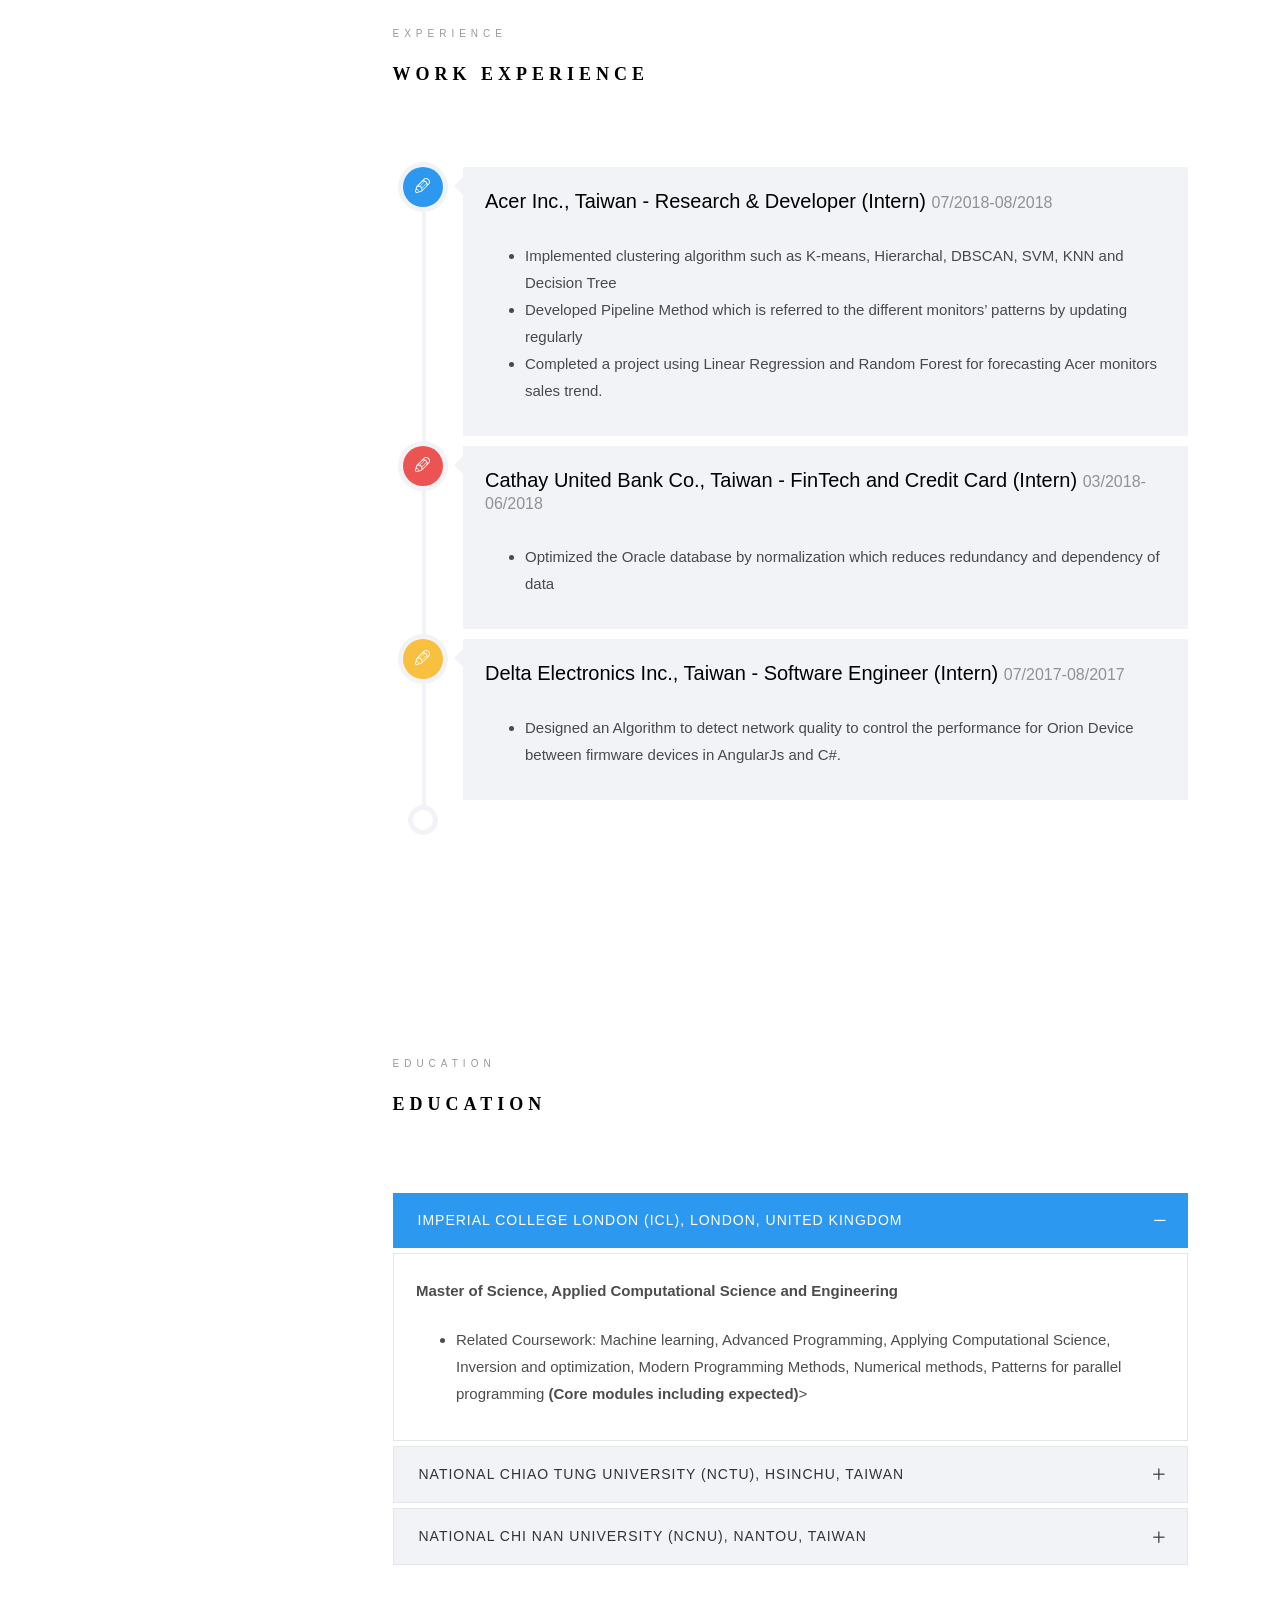
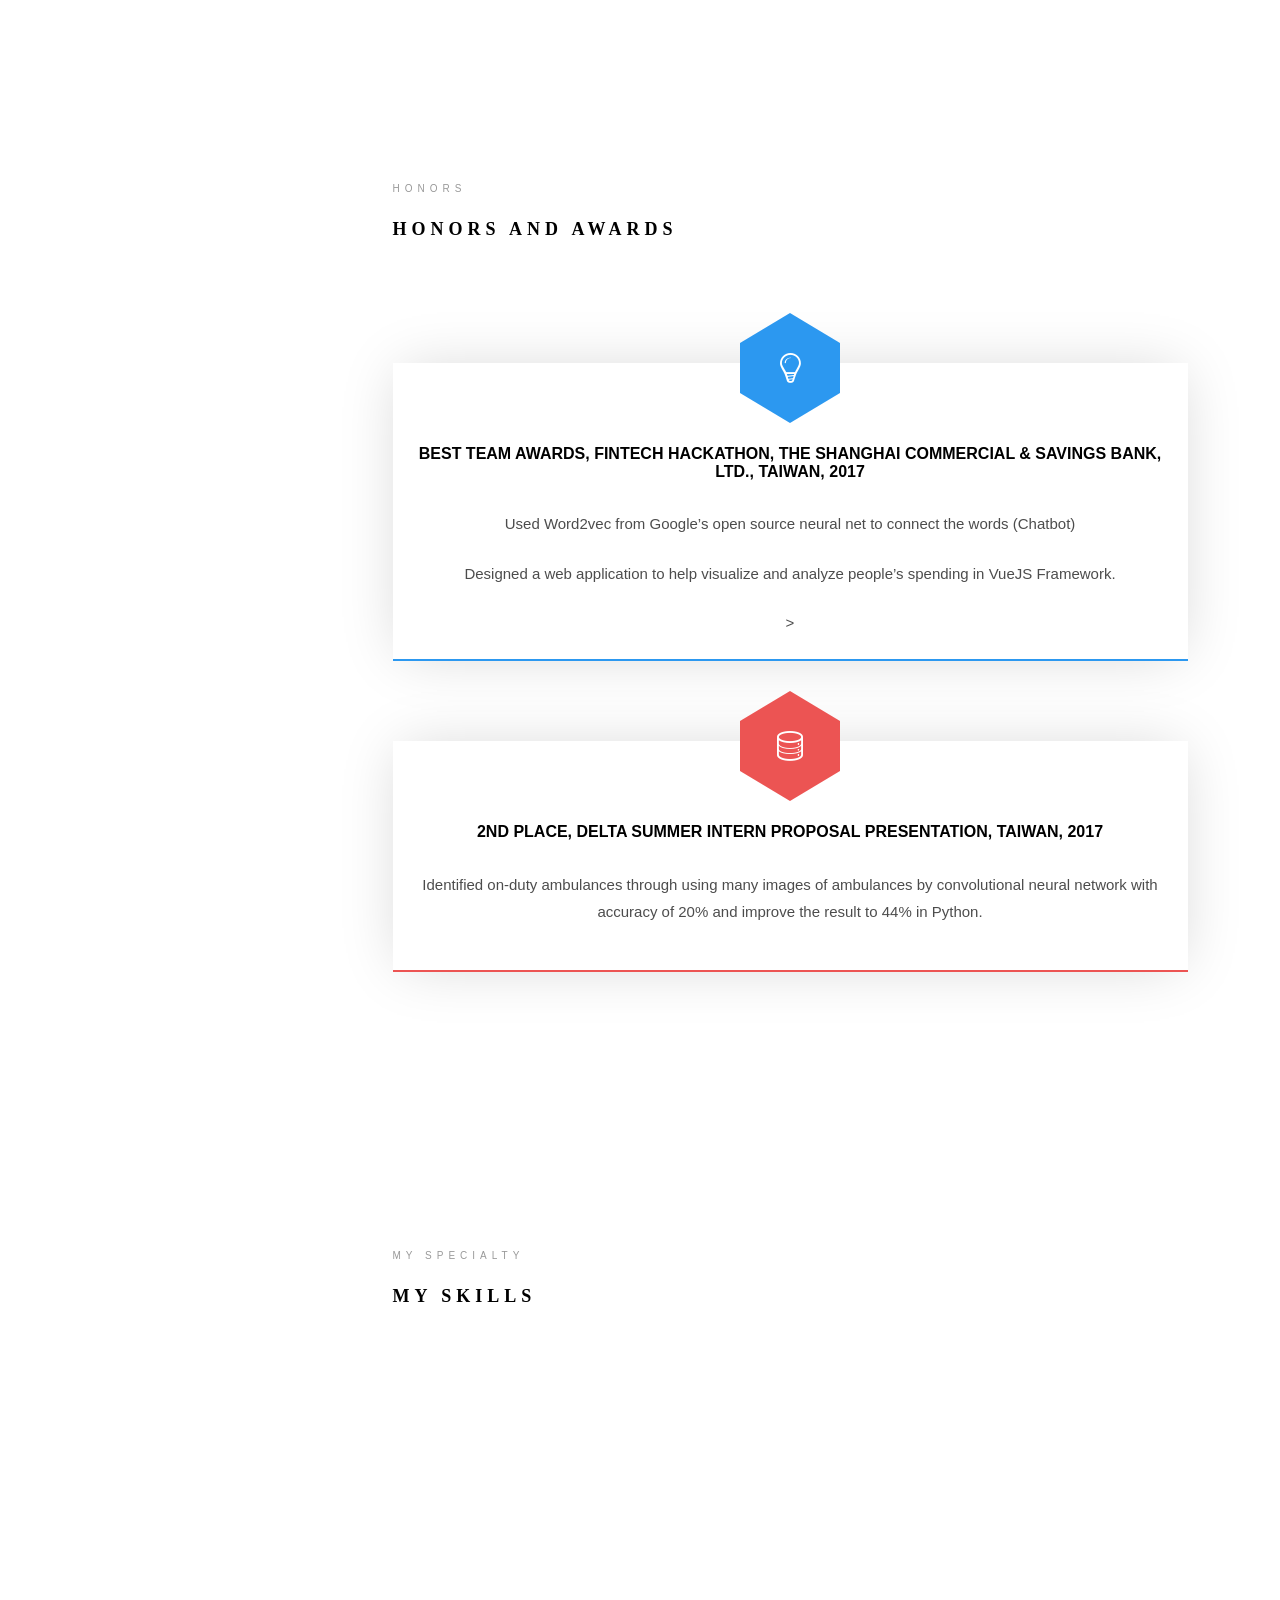
==== commit 10287f49: "change photo" ====
--- a/index.html
+++ b/index.html
@@ -67,7 +67,7 @@
 						<li><a href="#" data-nav-section="about">About</a></li>
 						<li><a href="#" data-nav-section="experience">Experience</a></li>
 						<li><a href="#" data-nav-section="education">Education</a></li>
-						<li><a href="#" data-nav-section="services">HONORS</a></li>
+						<li><a href="#" data-nav-section="services">Honors</a></li>
 						<li><a href="#" data-nav-section="skills">Skills</a></li>
 						<!-- Work 
 						<li><a href="#" data-nav-section="work">Work</a></li>
@@ -107,14 +107,14 @@
 					   				<div class="slider-text-inner js-fullheight">
 					   					<div class="desc">
 						   					<h1>Hi! <br>I'm Brian</h1>
-												<p><a class="btn btn-primary btn-learn">Download CV <i class="icon-download4"></i></a></p>
+												<p><a class="btn btn-primary btn-learn" href="https://drive.google.com/file/d/1HUOW8aO4-1PhY_lMtpUgF_OmN4FW3LwO/view?usp=sharing">Download CV <i class="icon-download4"></i></a></p>
 											</div>
 					   				</div>
 					   			</div>
 					   		</div>
 				   		</div>
 				   	</li>
-				   	<li style="background-image: url(images/img_bg_2.jpg);">
+				   	<li style="background-image: url(images/brian_1.jpg);">
 				   		<div class="overlay"></div>
 				   		<div class="container-fluid">
 				   			<div class="row">
@@ -245,7 +245,8 @@
 					               <div class="timeline-label">
 									   <h2><a href="#">Delta Electronics Inc., Taiwan - Software Engineer (Intern)</a> <span>07/2017-08/2017</span></h2>
 									   <ul>
-									  		<li>Designed an Algorithm to detect network quality to control the performance for Orion Device between firmware devices by AngularJs and C#.</li>
+									  		<li>Designed an Algorithm to detect network quality to control the performance for Orion Device between firmware devices in
+												AngularJs and C#.</li>
 									   </ul>
 					               </div>
 					            </div>
@@ -311,7 +312,7 @@
 										      		<div class="col-md-12">
 														  <p><strong>Master of Science, Applied Computational Science and Engineering</strong></p>
 														  <ul>
-															<li>Related Coursework:  Machine learning, Advanced Programming, Applying Computational Science, Inversion and optimization, Modern Programming Methods, Numerical methods, Patterns for parallel programming</li>
+															<li>Related Coursework: Machine learning, Advanced Programming, Applying Computational Science, Inversion and optimization, Modern Programming Methods, Numerical methods, Patterns for parallel programming <strong>(Core modules including expected)</strong>></li>
 													 	  </ul>
 										      		</div>
 										      	</div>
@@ -333,6 +334,8 @@
 												</ul>
 												<p><strong>Master Thesis</strong></p>
 												<ul>
+													<li>Related Coursework: Financial Mathematics, Investment, Financial Econometrics, Futures and Options, Asset Pricing
+															Theory, Theory of Derivatives, Financial Management, Empirical Analyses of Asset Pricing</li>
 													<li>Built Decision Tree C4.5 and Random Forests models to train a classifier to verify feature importance in Python.</li>
 													<li>Proved Random Forest is more helpful in stock price prediction than Decision Trees, with confusion matrices.</li>
 												</ul>
@@ -413,6 +416,7 @@
 								<div class="desc">
 									<h3>Best Team Awards, FinTech Hackathon, The Shanghai Commercial & Savings Bank, Ltd., Taiwan, 2017</h3>
 									<p>Used Word2vec from Google’s open source neural net to connect the words (Chatbot)</p>
+									<p>Designed a web application to help visualize and analyze people’s spending in VueJS Framework.</p>>
 								</div>
 							</div>
 						</div>
@@ -423,7 +427,7 @@
 								</span>
 								<div class="desc">
 									<h3>2nd Place, Delta Summer Intern Proposal Presentation, Taiwan, 2017</h3>
-									<p>Identification of ambulance in traffic videos Using Image Processing (Artificial Intelligence Traffic Lights)</p>
+									<p>Identified on-duty ambulances through using many images of ambulances by convolutional neural network with accuracy of 20% and improve the result to 44% in Python.</p>
 								</div>
 							</div>
 						</div>
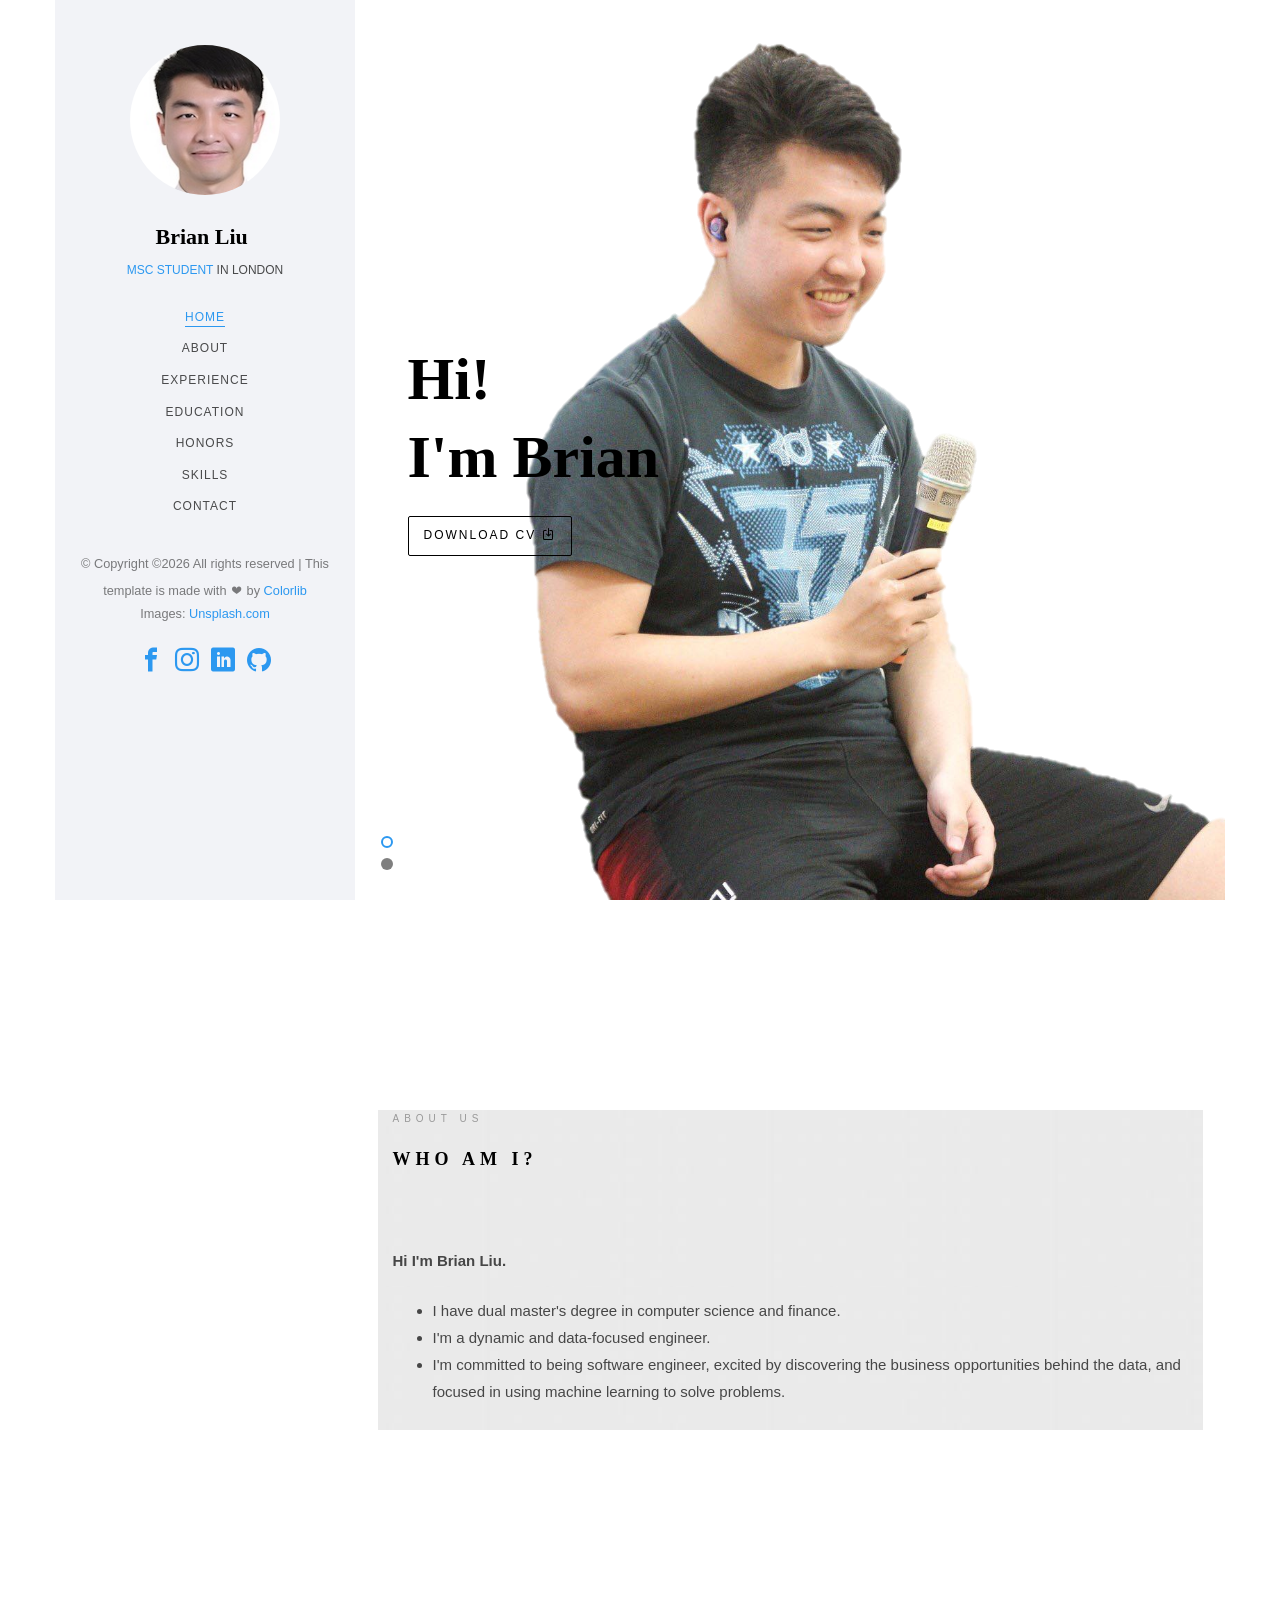
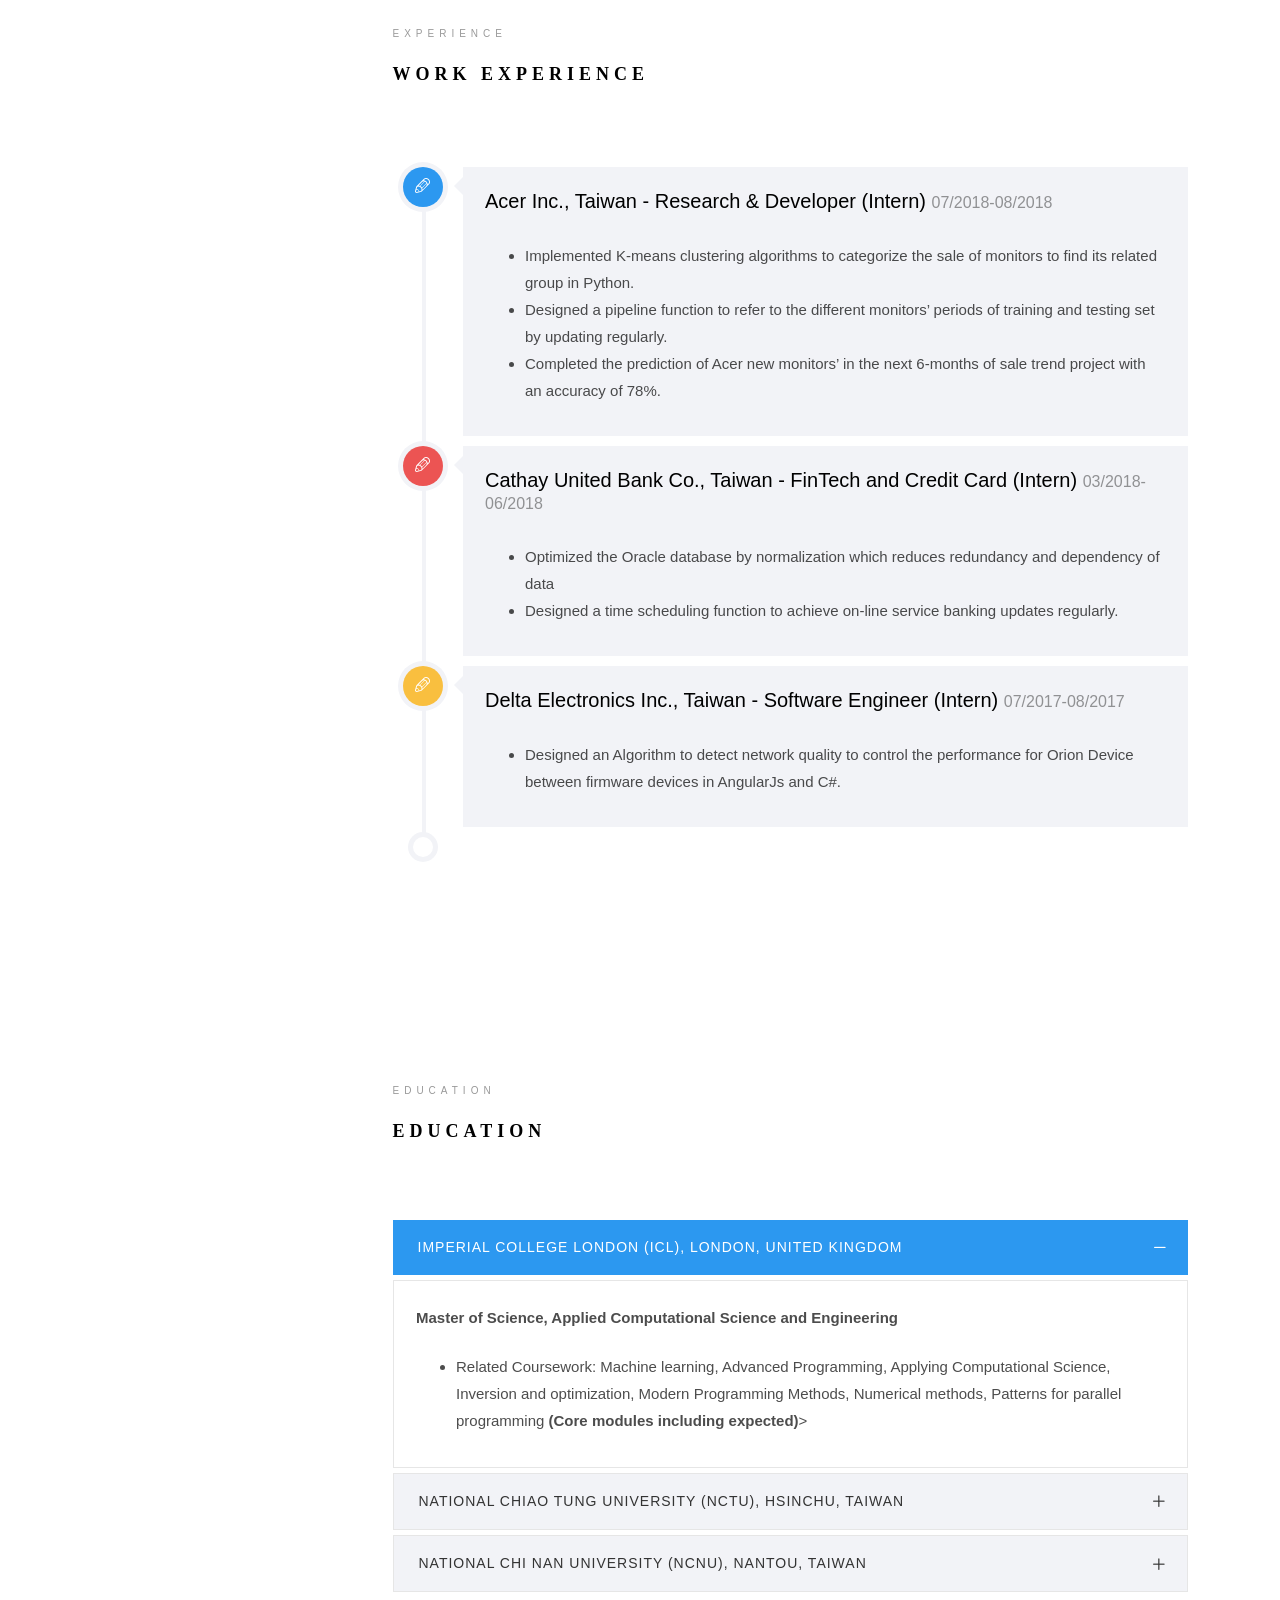
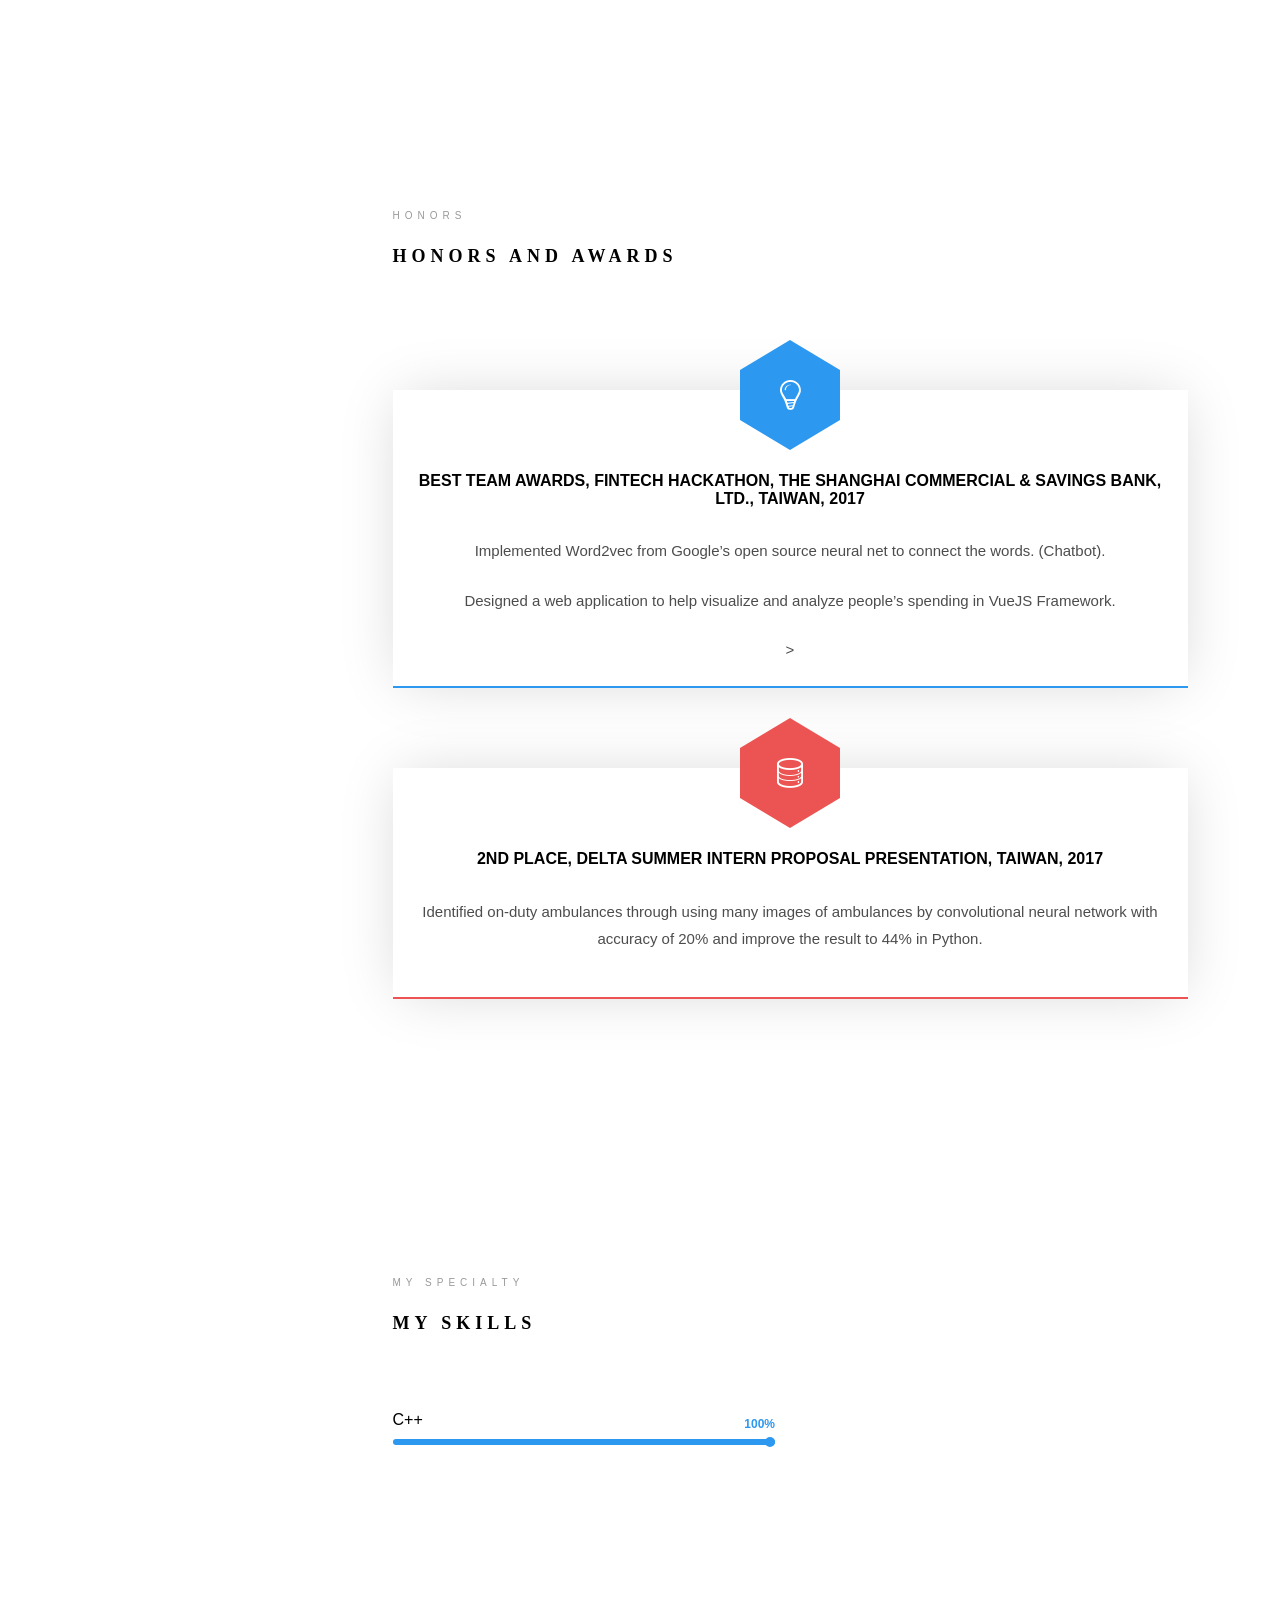
==== commit dfb71a07: "change" ====
--- a/index.html
+++ b/index.html
@@ -107,7 +107,7 @@
 					   				<div class="slider-text-inner js-fullheight">
 					   					<div class="desc">
 						   					<h1>Hi! <br>I'm Brian</h1>
-												<p><a class="btn btn-primary btn-learn" href="https://drive.google.com/file/d/1HUOW8aO4-1PhY_lMtpUgF_OmN4FW3LwO/view?usp=sharing">Download CV <i class="icon-download4"></i></a></p>
+												<p><a class="btn btn-primary btn-learn" href="https://drive.google.com/open?id=1MhvRIene8qpFEiTplnJnvK6J0dSNJZVM">Download CV <i class="icon-download4"></i></a></p>
 											</div>
 					   				</div>
 					   			</div>
@@ -214,9 +214,9 @@
 					               <div class="timeline-label">
 									  <h2><a href="#">Acer Inc., Taiwan - Research & Developer (Intern)</a> <span>07/2018-08/2018</span></h2>
 									  <ul>
-									  	<li>Implemented clustering algorithm such as K-means, Hierarchal, DBSCAN, SVM, KNN and Decision Tree</li>
-									  	<li>Developed Pipeline Method which is referred to the different monitors’ patterns by updating regularly</li>
-									  	<li>Completed a project using Linear Regression and Random Forest for forecasting Acer monitors sales trend.</li>
+									  	<li>Implemented K-means clustering algorithms to categorize the sale of monitors to find its related group in Python.</li>
+									  	<li>Designed a pipeline function to refer to the different monitors’ periods of training and testing set by updating regularly.</li>
+									  	<li>Completed the prediction of Acer new monitors’ in the next 6-months of sale trend project with an accuracy of 78%.</li>
 									  </ul>
 					               </div>
 					            </div>
@@ -231,7 +231,9 @@
 					               <div class="timeline-label">
 									   <h2><a href="#">Cathay United Bank Co., Taiwan - FinTech and Credit Card (Intern)</a> <span>03/2018-06/2018</span></h2>
 									   <ul>
-										    <li>Optimized the Oracle database by normalization which reduces redundancy and dependency of data</li>
+											<li>Optimized the Oracle database by normalization which reduces redundancy and dependency of data</li>
+											<li>Designed a time scheduling function to achieve on-line service banking updates regularly.
+											</li>
 									   </ul>
 					               </div>
 					            </div>
@@ -415,7 +417,7 @@
 								</span>
 								<div class="desc">
 									<h3>Best Team Awards, FinTech Hackathon, The Shanghai Commercial & Savings Bank, Ltd., Taiwan, 2017</h3>
-									<p>Used Word2vec from Google’s open source neural net to connect the words (Chatbot)</p>
+									<p>Implemented Word2vec from Google’s open source neural net to connect the words. (Chatbot).</p>
 									<p>Designed a web application to help visualize and analyze people’s spending in VueJS Framework.</p>>
 								</div>
 							</div>
@@ -786,7 +788,7 @@
 									<i class="icon-phone"></i>
 								</div>
 								<div class="colorlib-text">
-									<p><a href="tel://">(+0) 7845673875</a></p>
+									<p><a href="tel://">(+44) 7845673875</a></p>
 								</div>
 							</div>
 						</div>
